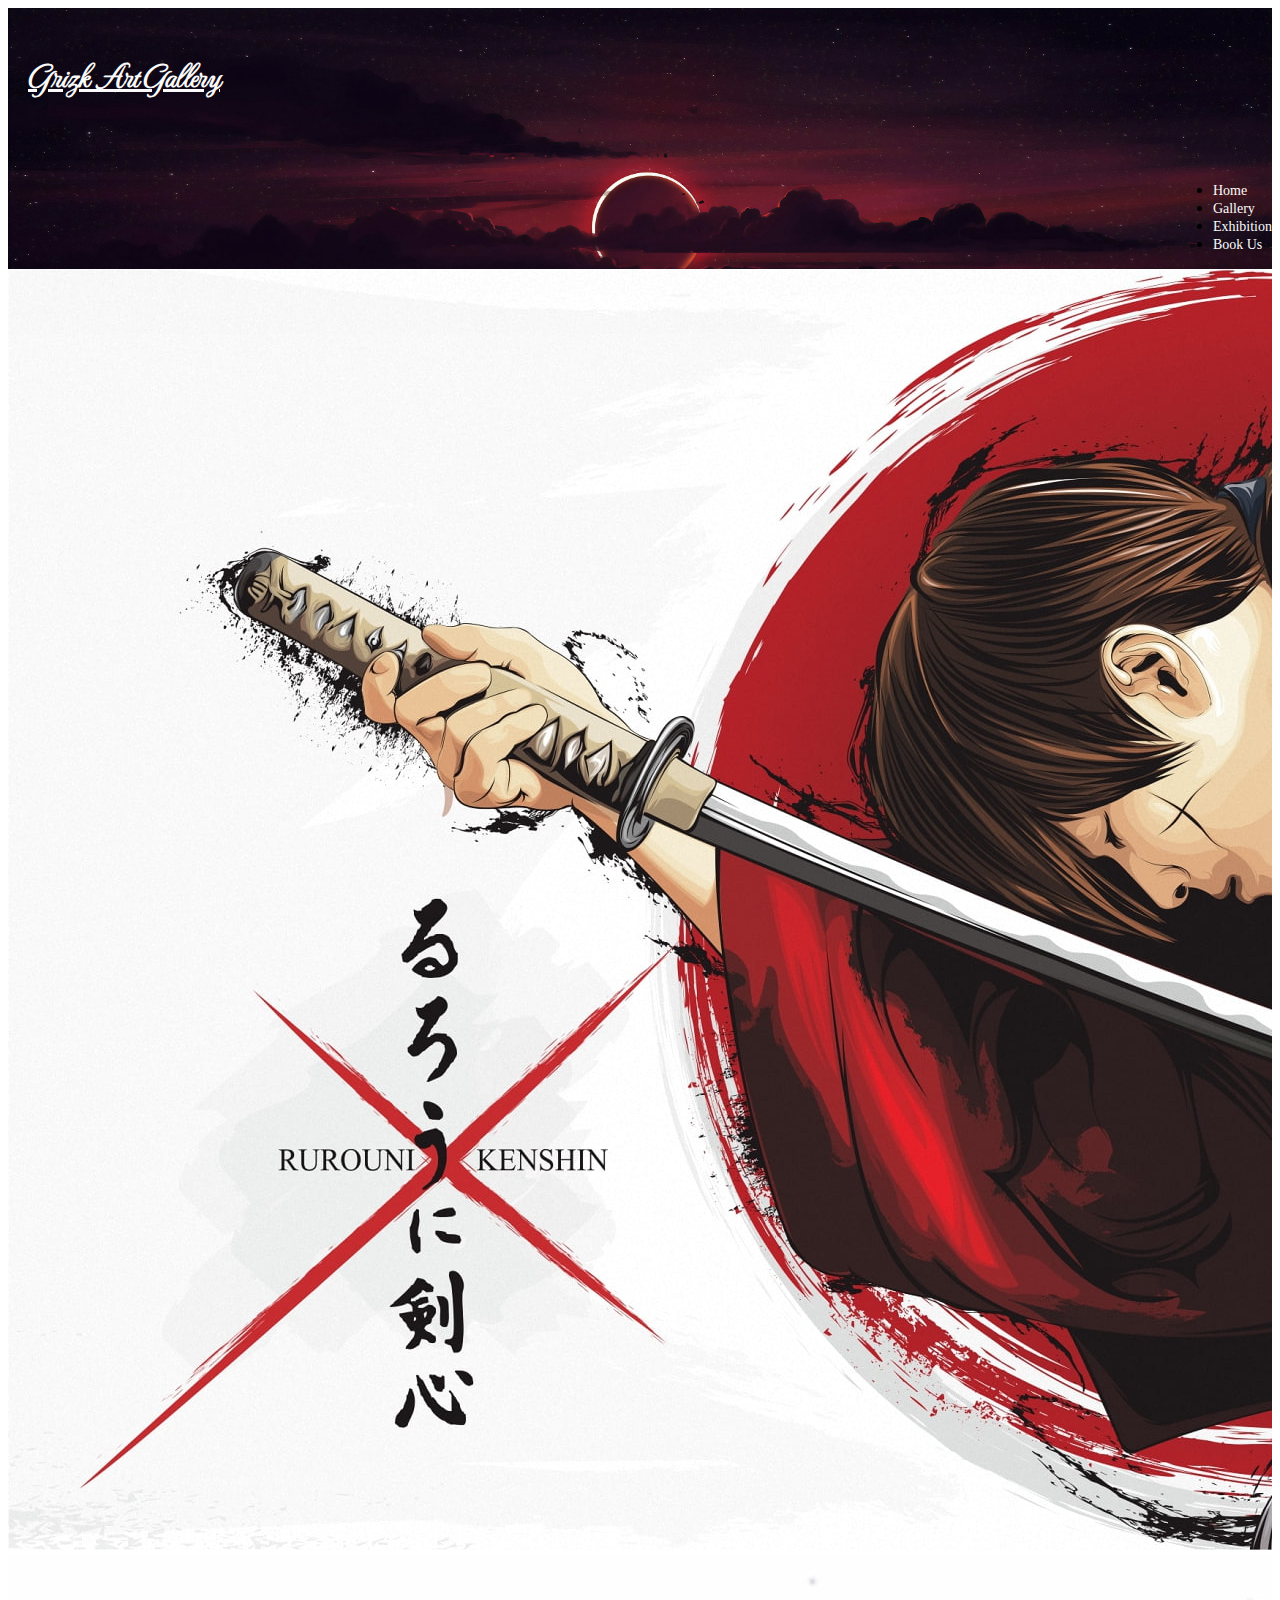
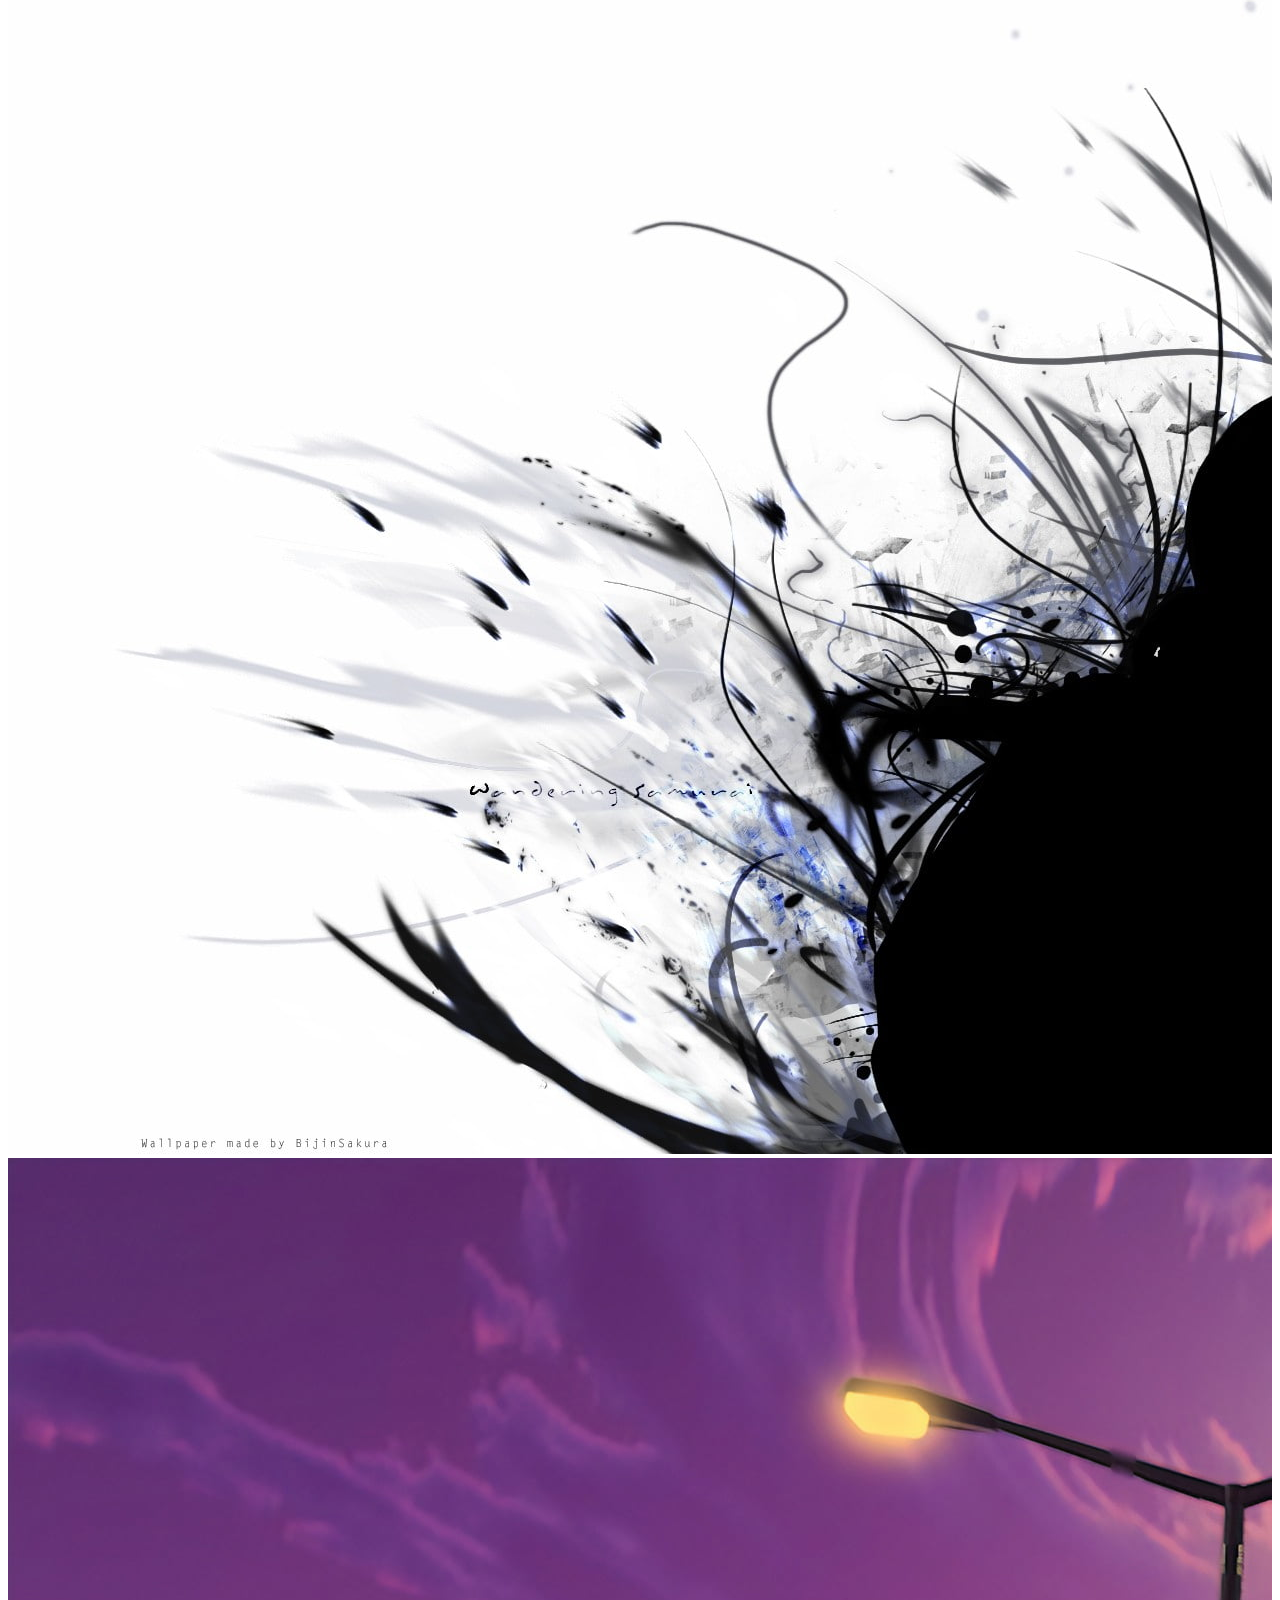
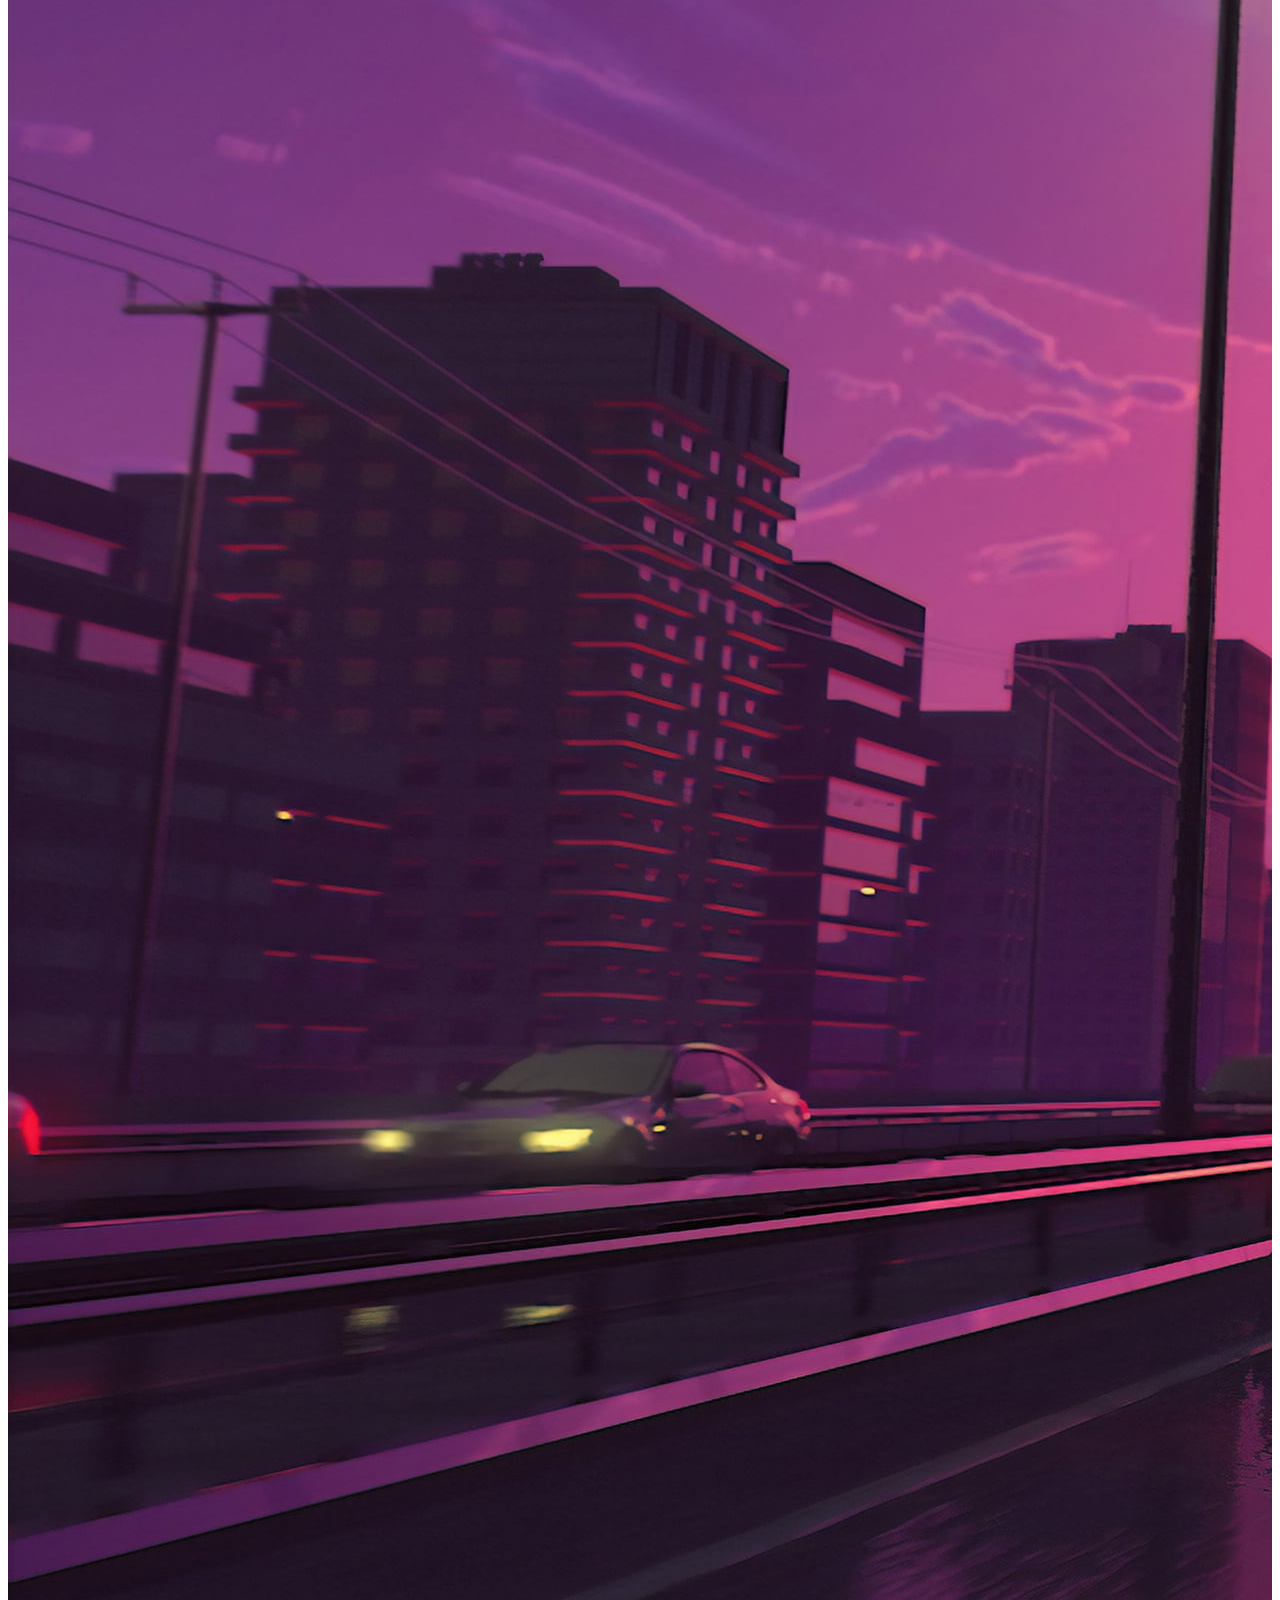
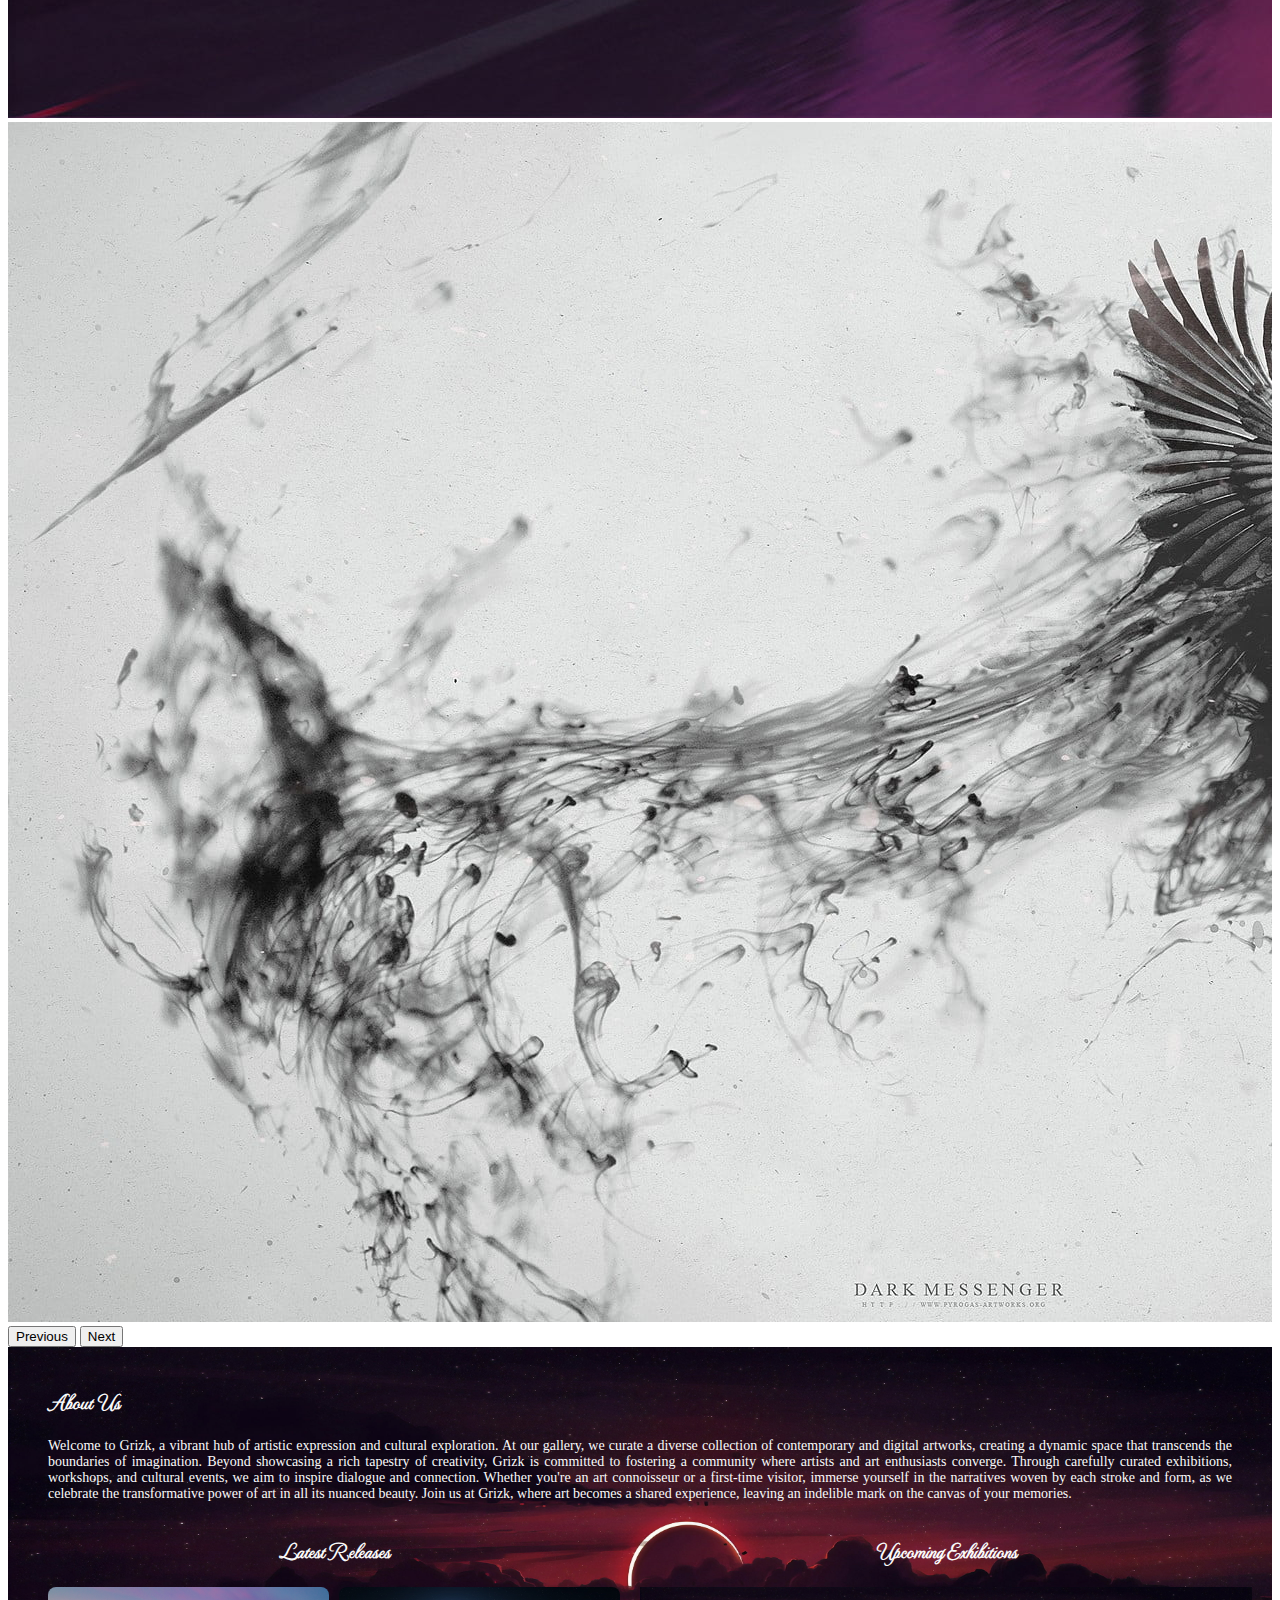
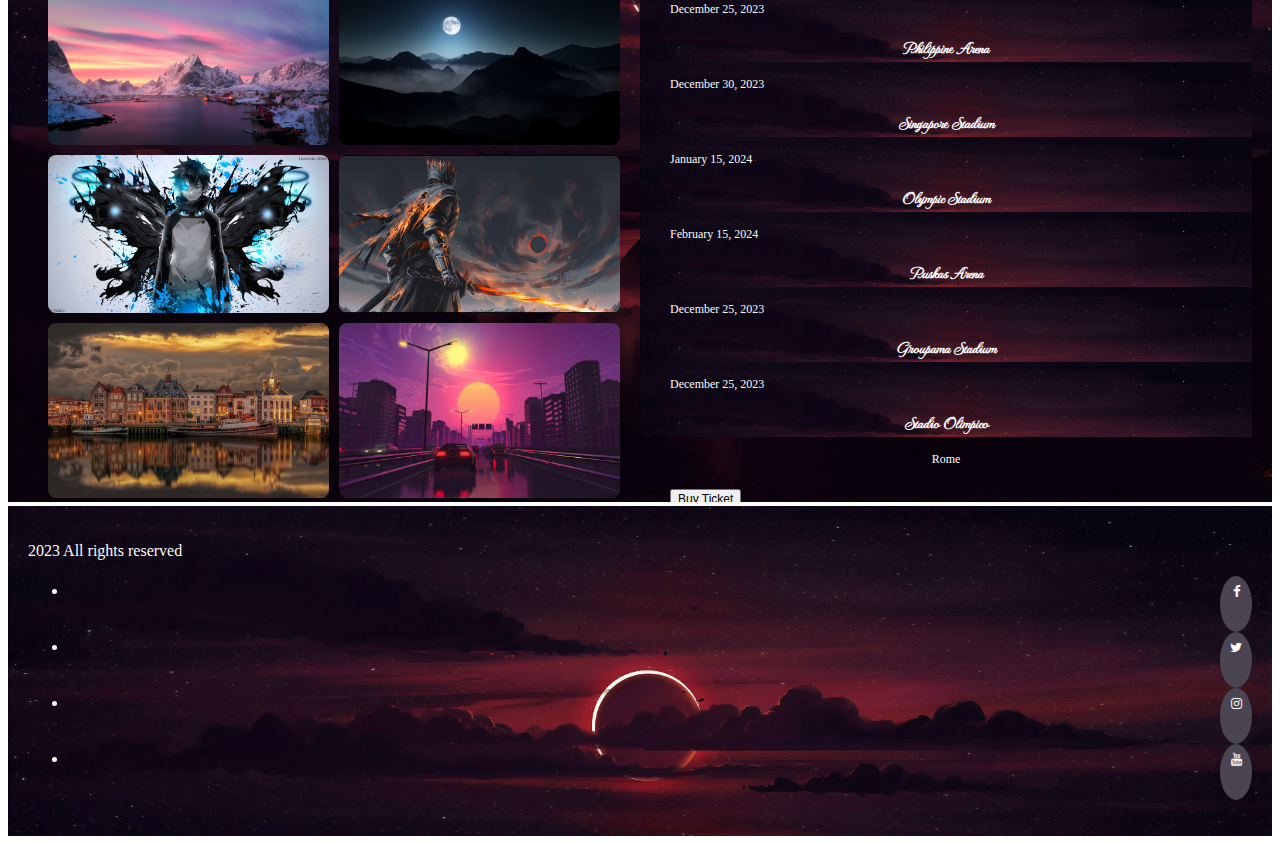
==== index.html @ 02713182 "update" ====
<!DOCTYPE html>
<html lang="en">
  <head>
    <meta charset="UTF-8" />
    <meta http-equiv="X-UA-Compatible" content="IE=edge" />
    <meta name="viewport" content="width=device-width, initial-scale=1.0" />
    <link rel="stylesheet" href="https://cdn.jsdelivr.net/npm/bootstrap@4.6.2/dist/css/bootstrap.min.css" integrity="sha384-xOolHFLEh07PJGoPkLv1IbcEPTNtaed2xpHsD9ESMhqIYd0nLMwNLD69Npy4HI+N" crossorigin="anonymous"/>
    <link rel="stylesheet" href="https://cdnjs.cloudflare.com/ajax/libs/font-awesome/4.7.0/css/font-awesome.css" integrity="sha512-5A8nwdMOWrSz20fDsjczgUidUBR8liPYU+WymTZP1lmY9G6Oc7HlZv156XqnsgNUzTyMefFTcsFH/tnJE/+xBg==" crossorigin="anonymous" referrerpolicy="no-referrer"/>
    <link rel="preconnect" href="https://fonts.googleapis.com" />
    <link rel="preconnect" href="https://fonts.gstatic.com" crossorigin />
    <link href="https://fonts.googleapis.com/css2?family=Ephesis&family=Hedvig+Letters+Serif:opsz@12..24&family=MonteCarlo&family=Smooch&display=swap" rel="stylesheet"/>
    <link rel="stylesheet" href="assets/css/style.css"/>
    <title>Grizk Art Gallery</title>
  </head>
  <body>
    <header>
        <div class="container-fluid">
            <div class="row">
                <div class="col">
                    <a href="index.html">
                        <h1>Grizk Art Gallery</h1>
                    </a>
                </div>
                <div class="col-6"></div>
                <div class="col-3">
                    <nav class="navbar navbar-expand-lg bg-body-tertiary">
                        <div class="container-fluid">
                            <ul class="navbar-nav nav-tabs">
                                <li class="nav-item">
                                    <a class="nav-link active" aria-current="page" href="index.html">Home</a>
                                </li>
                                <li class="nav-item">
                                    <a class="nav-link" href="gallery.html">Gallery</a>
                                </li>
                                <li class="nav-item">
                                    <a class="nav-link" href="exhibition.html">Exhibition</a>
                                </li>
                                <li class="nav-item">
                                    <a class="nav-link" href="booking.html">Book Us</a>
                                </li>
                            </ul>
                        </div>
                    </nav>
                </div>
            </div>
      </div>
    </header>
    <section id="hero-outer">
        <div id="carouselExampleRide" class="carousel slide" data-bs-ride="true">
            <div class="carousel-inner">
                <div class="carousel-item active">
                    <img src="assets/images/anime/wallpaperflare.com858.jpg" class="d-block w-100 img-fluid" alt="..."/>
                </div>
                <div class="carousel-item">
                    <img src="assets/images/anime/wallpaperflare.com_wallpaper139.jpg" class="d-block w-100 img-fluid" alt="..."/>
                </div>
                <div class="carousel-item">
                    <img src="assets/images/buildings/wallpaperflare.com_wallpaper56.jpg" class="d-block w-100 img-fluid" alt="..."/>
                </div>
                <div class="carousel-item">
                    <img src="assets/images/digital/wallpaperflare.com_wallpaper984.jpg" class="d-block w-100 img-fluid" alt="..." />
                </div>
            </div>
            <button class="carousel-control-prev" type="button" data-bs-target="#carouselExampleRide" data-bs-slide="prev">
            <span class="carousel-control-prev-icon" aria-hidden="true"></span>
            <span class="visually-hidden">Previous</span>
            </button>
            <button class="carousel-control-next" type="button" data-bs-target="#carouselExampleRide" data-bs-slide="next">
            <span class="carousel-control-next-icon" aria-hidden="true"></span>
            <span class="visually-hidden">Next</span>
            </button>
        </div>
    </section>
    <section id="second-section">
        <div class="about-us">
            <h2>About Us</h2>
            <p>
                Welcome to Grizk, a vibrant hub of artistic expression and cultural exploration. At our gallery, we curate a diverse collection of contemporary and digital artworks, 
                creating a dynamic space that transcends the boundaries of imagination. Beyond showcasing a rich tapestry of creativity, Grizk is committed to fostering a community 
                where artists and art enthusiasts converge. Through carefully curated exhibitions, workshops, and cultural events, we aim to inspire dialogue and connection. Whether 
                you're an art connoisseur or a first-time visitor, immerse yourself in the narratives woven by each stroke and form, as we celebrate the transformative power of art 
                in all its nuanced beauty. Join us at Grizk, where art becomes a shared experience, leaving an indelible mark on the canvas of your memories.
            </p>
        </div>
        <div id="inner-section">
                <div id="latest-release">
                    <h2>Latest Releases</h2>
                    <div class="image-grid">
                        <img src="assets/images/abstract/wallpaperflare.com_wallpaper2023-12-01T224659.562.jpg" class="img-thumbnail" alt="Artwork of a Mountain Landscape">
                        <img src="assets/images/abstract/wallpaperflare.com_wallpaper100.jpg" class="img-thumbnail" alt="Artwork of a Night view">
                        <img src="assets/images/anime/wallpaperflare.com_wallpaper-2023-12-03T193437.136.jpg" class="img-thumbnail" alt="Painting of an anime">
                        <img src="assets/images/anime/wallpaperflare.com_wallpaper31.jpg" class="img-thumbnail" alt="Painting of the last samurai">
                        <img src="assets/images/buildings/wallpaperflare.com_wallpaper28.jpg" class="img-thumbnail" alt="Painting of a cityview">
                        <img src="assets/images/buildings/wallpaperflare.com_wallpaper56.jpg" class="img-thumbnail" alt="Painting of a Night drive">
                    </div>
                </div>
                <div id="exhibition-list">
                    <h2>Upcoming Exhibitions</h2>
                    <div id="upcoming-exhibitions">
                        <div class="exhibition-list-item border rounded row g-3">
                            <div class="col" id="exhibition-date">December 25, 2023</div>
                            <div class="col-6">
                                <h3>Philippine Arena</h3>
                                <p>Manila</p>
                            </div>
                            <div class="col button">
                                <a href="#" _target="blank">
                                    <button type="button" class="btn btn-outline-light">Buy Ticket</button>
                                </a>
                            </div>
                        </div>
                    </div>
                    <div id="upcoming-exhibitions">
                        <div class="exhibition-list-item border rounded row g-3">
                            <div class="col" id="exhibition-date">December 30, 2023</div>
                            <div class="col-6">
                                <h3>Singapore Stadium</h3>
                                <p>Singapore</p>
                            </div>
                            <div class="col button">
                                <a href="#" _target="blank">
                                    <button type="button" class="btn btn-outline-light">Buy Ticket</button>
                                </a>
                            </div>
                        </div>
                    </div>
                    <div id="upcoming-exhibitions">
                        <div class="exhibition-list-item border rounded row g-3">
                            <div class="col" id="exhibition-date">January 15, 2024</div>
                            <div class="col-6">
                                <h3>Olympic Stadium</h3>
                                <p>Athens</p>
                            </div>
                            <div class="col button">
                                <a href="#" _target="blank">
                                    <button type="button" class="btn btn-outline-light">Buy Ticket</button>
                                </a>
                            </div>
                        </div>
                    </div><div id="upcoming-exhibitions">
                        <div class="exhibition-list-item border rounded row g-3">
                            <div class="col" id="exhibition-date">February 15, 2024</div>
                            <div class="col-6">
                                <h3>Puskas Arena</h3>
                                <p>Budapest</p>
                            </div>
                            <div class="col button">
                                <a href="#" _target="blank">
                                    <button type="button" class="btn btn-outline-light">Buy Ticket</button>
                                </a>
                            </div>
                        </div>
                    </div>
                    <div id="upcoming-exhibitions">
                        <div class="exhibition-list-item border rounded row g-3">
                            <div class="col" id="exhibition-date">December 25, 2023</div>
                            <div class="col-6">
                                <h3>Groupama Stadium</h3>
                                <p>Lyon</p>
                            </div>
                            <div class="col button">
                                <a href="#" _target="blank">
                                    <button type="button" class="btn btn-outline-light">Buy Ticket</button>
                                </a>
                            </div>
                        </div>
                    </div>
                     <div id="upcoming-exhibitions">
                        <div class="exhibition-list-item border rounded row g-3">
                            <div class="col" id="exhibition-date">December 25, 2023</div>
                            <div class="col-6">
                                <h3>Stadio Olimpico</h3>
                                <p>Rome</p>
                            </div>
                            <div class="col button">
                                <a href="#" _target="blank">
                                    <button type="button" class="btn btn-outline-light">Buy Ticket</button>
                                </a>
                            </div>
                        </div>
                    </div>
                </div> 
            </span>
        </div>
    </section>
    <footer class="container-fluid">
        <div id="footer-details" class="row">
            <div class="col-sm-4">
                <p class="inline-block">2023 All rights reserved</p>
            </div>
            <div class="col-sm-4"></div>
            <div class="col-sm-4">
                <ul class="list-inline social-links">
                    <li class="list-inline-item">
                        <a target="_blank" href="https://www.facebook.com/">
                            <i class="fa fa-facebook" aria-hidden="true"></i>
                            <span class="sr-only">Facebook</span>
                        </a>
                    </li>
                    <li class="list-inline-item">
                        <a target="_blank" href="https://www.twitter.com/">
                            <i class="fa fa-twitter" aria-hidden="true"></i>
                            <span class="sr-only">Twitter</span>
                        </a>
                    </li>
                    <li class="list-inline-item">
                        <a target="_blank" href="https://www.instagram.com/">
                            <i class="fa fa-instagram" aria-hidden="true"></i>
                            <span class="sr-only">Instagram</span>
                        </a>
                    </li>
                    <li class="list-inline-item">
                        <a target="_blank" href="https://www.youtube.com/">
                            <i class="fa fa-youtube" aria-hidden="true"></i>
                            <span class="sr-only">YouTube</span>
                        </a>
                    </li>
                </ul>
            </div>
        </div>
    </footer>
  </body>
</html>
---- assets/css/style.css ----
/*---------------------------Colours------------------------*/

header {
    background-color: #4B4453;
    height: 100%;
}

.col-6 {
    color: white;
}

a {
    color: #fafafa;
}

.col a:hover {
    text-decoration: none;
    color: #fafafa;
}

.navbar-nav .nav-item a {
    color: #fafafa;
    text-decoration: none;
    transition: color 0.3s;
}

.navbar-nav .nav-item a:hover {
    text-decoration: none;
}

.about-us {
    color: #fafafa;
}

#second-section {
    color: #fafafa
}


#inner-section h2 {
   color: #fafafa;
}

#upcoming-exhibitions {
    background-color: #fafafa;
}

.exhibition-list-item {
    color: #fafafa;   
}

.exhibition-list-item {
    background-color: #49032B;
}

footer {
    background-color: #4B4453;
    color: #fafafa;
}

.social-links li a i {
    color: #fafafa;
    background: #4B4453;
}

.social-links li a i:hover {
    background: #D5CABD;
}




/*-----------------------Headings-----------------------*/

header {
    margin: 0;
    padding-top: 10px;
    padding-left: 10px;
    padding-right: 0;
    background-image: url(../images/abstract/wallpaperflare.com_wallpaper\ \(9\).jpg);
    background-repeat: no-repeat;
    background-size: cover;
}

.row {
    padding: 0px;
}

.container-fluid {
    margin: 0;
    padding: 0px;
}

.col {
    flex-basis: 0;
    max-width: 100%;
    padding-left: 10px;
    padding-top: 10px;
    text-align: left;
}

.col-6 {
    font-weight: 500;
}

h1 {
    font-family: "MonteCarlo", cursive;
}


.col-3 {
    padding-top: 40px;
    padding-bottom: 0px;
    padding-left: 40px;
    display: flex;
    justify-content: flex-end;
}

.nav-bar {
    padding-bottom: 0px;
}

.navbar-nav li a {
    font-size: 14px;
    line-height: 7px;
    text-align: end;
}

/*-----------------------Section-----------------------*/

#hero-outer {
    height: 100%;
    width: 100%;
    overflow: hidden;
    position: relative;
}

.hero-image {
    height: 100%;
    width: 100%;
    background-repeat: no-repeat;
    background-size: cover;
    overflow: hidden;
    opacity: 0;
}

@keyframes fadeIn {
    from {
        opacity: 0;
    }

    to {
        opacity: 1;
    }
}

.animate-fade-in {
    animation: fadeIn 1.5s ease-in-out forwards;
}

#second-section {
    background-image: url(../images/abstract/wallpaperflare.com_wallpaper\ \(9\).jpg);
    background-size: cover;
    overflow: hidden;
    position: relative;
    padding-top: 20px;
    padding-left: 20px;
    padding-right: 20px;
    text-align: justify;
    font-size: 14px;
    display: inline-block;
}

#second-section h2 {
    font-family: "MonteCarlo", cursive;
}

.about-us {
    text-align: justify;
    font-size: 14px;
    padding: 0 20px; 
}

.about-us h2 {
    font-family: "MonteCarlo", cursive;
}

.about-us h2 p {
    font-family: "MonteCarlo", cursive;
}

#inner-section {
    height: 100%;
    width: auto;
    display: inline-block;
}

#inner-section h2 {
   text-align: center;
}

#latest-release {
    float: left;
    width: 50%;
}

#exhibition-list {
    float: right;
    width: 50%;
}

.image-grid {
    display: grid;
    grid-template-columns: repeat(auto-fill, minmax(200px, 1fr));
    gap: 10px;
    padding: 0 20px; 
}

.image-grid img {
    width: 100%;
    height: 100%;
    border-radius: 8px;
}

#upcoming-exhibitions {
    width:100%;
    display: flex;
    justify-content: center;
}

.exhibition-list-item {
    padding: 0 20px; 
    background-image: url(../images/abstract/wallpaperflare.com_wallpaper\ \(9\).jpg);
    background-repeat: no-repeat;
    background-size: 100%;
    height: 70px;
    width: 100%;
    padding-top: 5px;
    padding-bottom: 0px;
}

#exhibition-date {
    width:auto;
    font-size: 12px;
}

.exhibition-list-item h3 {
    font-family: "MonteCarlo", cursive;
    text-align: center;
}

.exhibition-list-item p {
    text-align: center;
    width: auto;
    font-size: 12px;
}

.exhibition-list-item button {
    font-size: 12px;
}
/*---------Footer----------*/

footer {
    background-image: url(../images/abstract/wallpaperflare.com_wallpaper\ \(9\).jpg);
    background-repeat: no-repeat;
    background-size: 100%;
    min-height: 50px;
    margin: 0;
    padding-top: 20px;
}

.social-links {
    padding-bottom: 0;
}

.social-links li a i {
    width: 32px;
    height: 32px;
    padding: 12px 0;
    border-radius: 50%;
    font-size: 13px;
    line-height: 7px;
    text-align: center;
    transition: all 0.35s ease-in-out;
}

#footer-details {
    padding: 20px;
    text-align: end;
}

.col-sm-4 p {
    text-align: left;
}
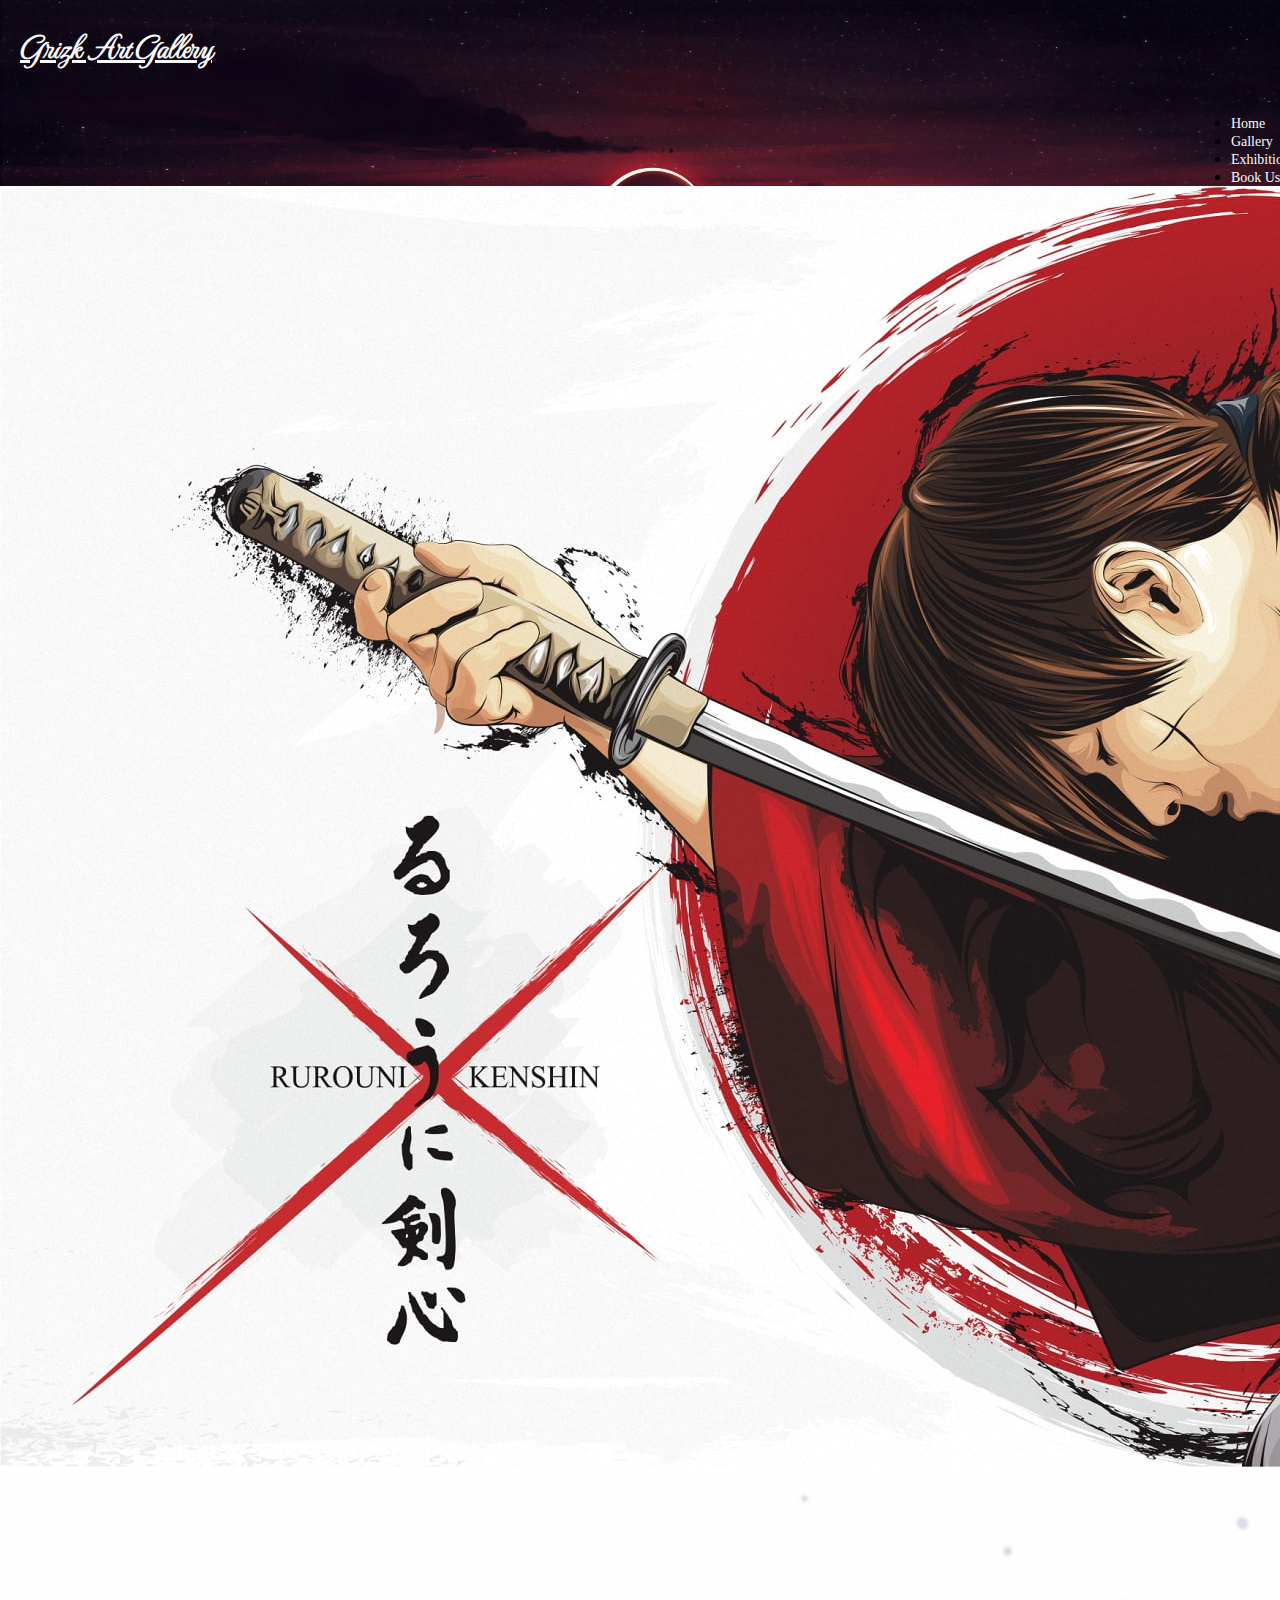
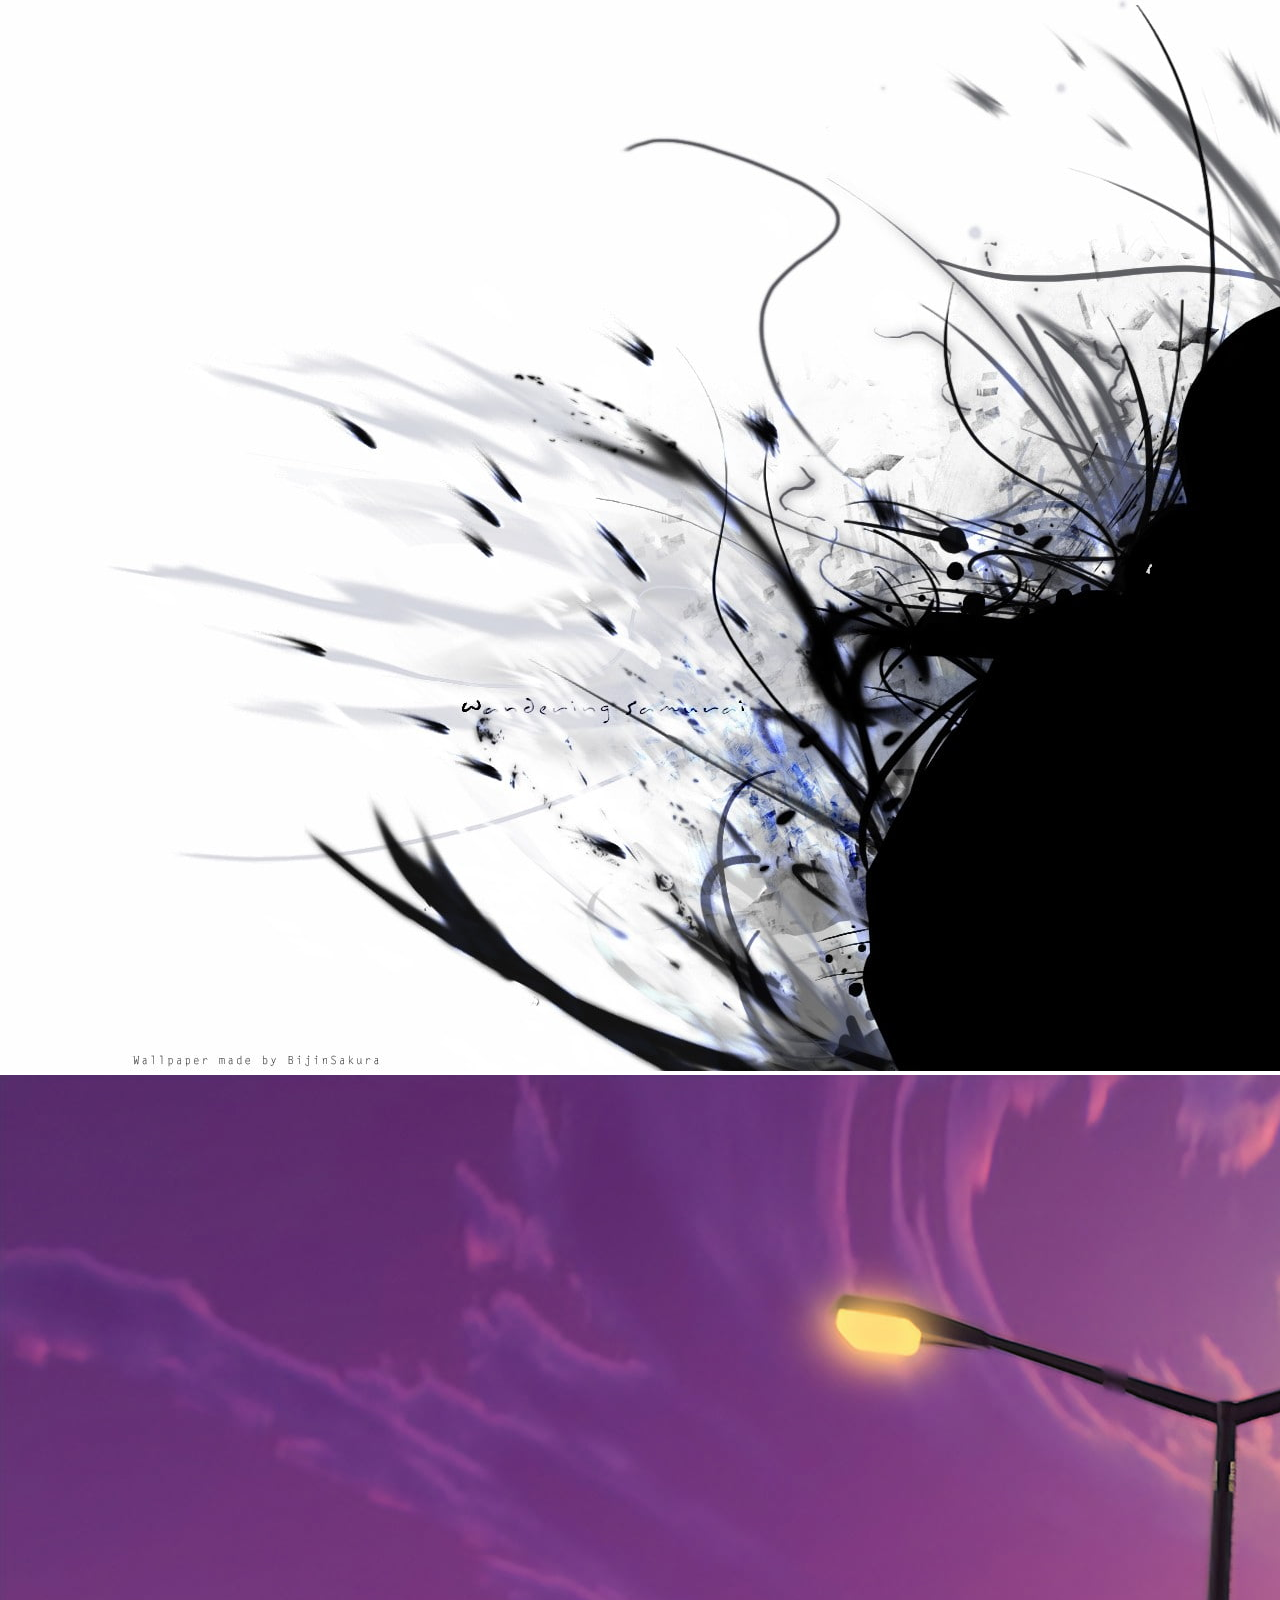
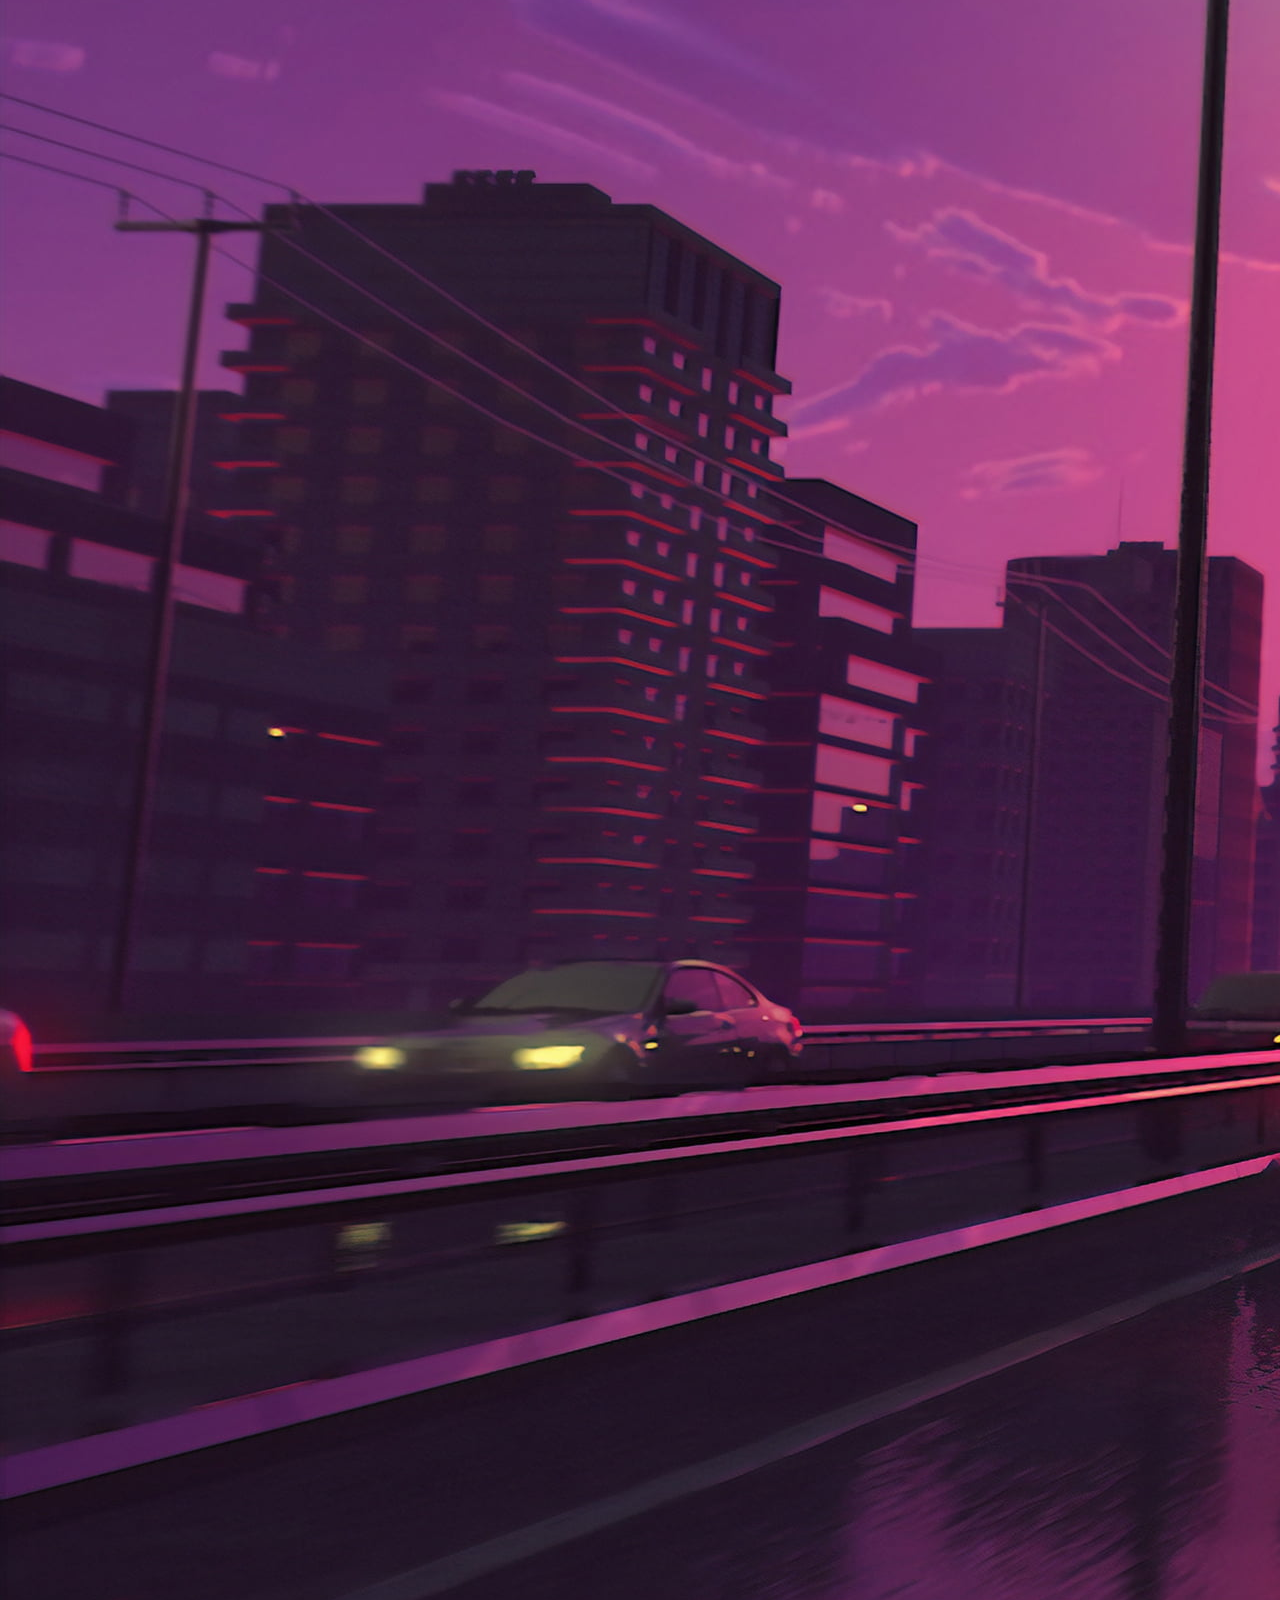
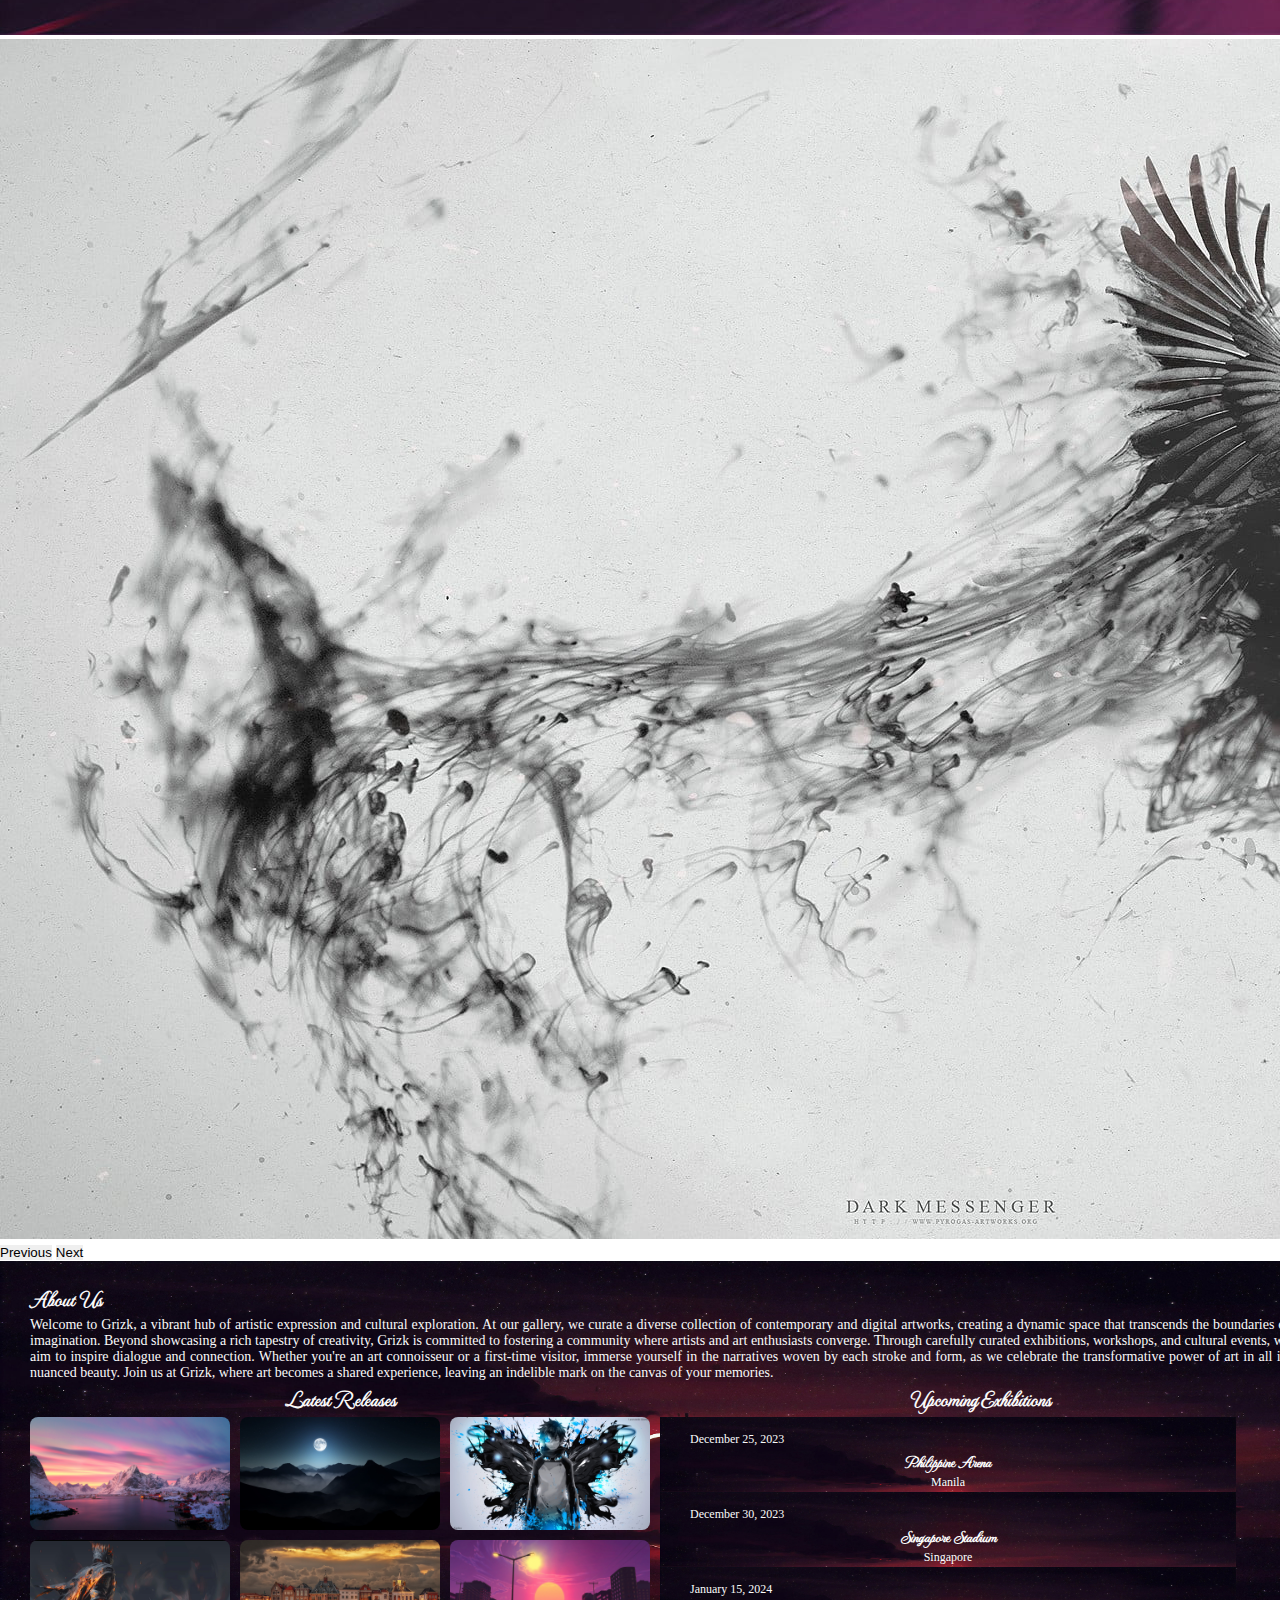
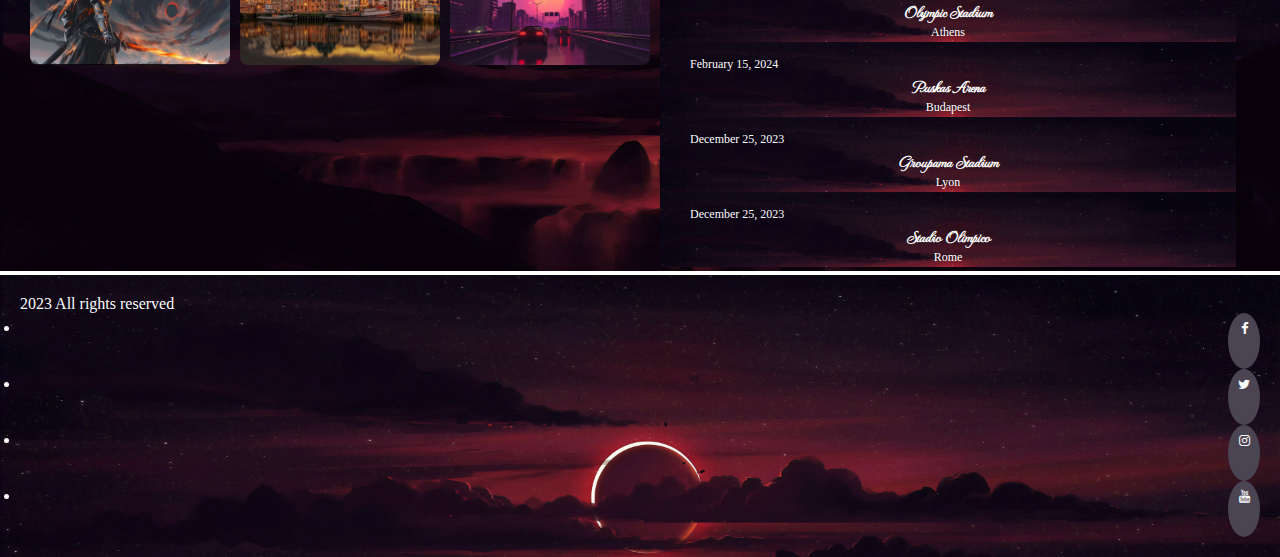
==== commit 544745b1: "Update" ====
--- a/index.html
+++ b/index.html
@@ -4,220 +4,320 @@
     <meta charset="UTF-8" />
     <meta http-equiv="X-UA-Compatible" content="IE=edge" />
     <meta name="viewport" content="width=device-width, initial-scale=1.0" />
-    <link rel="stylesheet" href="https://cdn.jsdelivr.net/npm/bootstrap@4.6.2/dist/css/bootstrap.min.css" integrity="sha384-xOolHFLEh07PJGoPkLv1IbcEPTNtaed2xpHsD9ESMhqIYd0nLMwNLD69Npy4HI+N" crossorigin="anonymous"/>
-    <link rel="stylesheet" href="https://cdnjs.cloudflare.com/ajax/libs/font-awesome/4.7.0/css/font-awesome.css" integrity="sha512-5A8nwdMOWrSz20fDsjczgUidUBR8liPYU+WymTZP1lmY9G6Oc7HlZv156XqnsgNUzTyMefFTcsFH/tnJE/+xBg==" crossorigin="anonymous" referrerpolicy="no-referrer"/>
+    <link
+      rel="stylesheet"
+      href="https://cdn.jsdelivr.net/npm/bootstrap@4.6.2/dist/css/bootstrap.min.css"
+      integrity="sha384-xOolHFLEh07PJGoPkLv1IbcEPTNtaed2xpHsD9ESMhqIYd0nLMwNLD69Npy4HI+N"
+      crossorigin="anonymous"
+    />
+    <link
+      rel="stylesheet"
+      href="https://cdnjs.cloudflare.com/ajax/libs/font-awesome/4.7.0/css/font-awesome.css"
+      integrity="sha512-5A8nwdMOWrSz20fDsjczgUidUBR8liPYU+WymTZP1lmY9G6Oc7HlZv156XqnsgNUzTyMefFTcsFH/tnJE/+xBg=="
+      crossorigin="anonymous"
+      referrerpolicy="no-referrer"
+    />
     <link rel="preconnect" href="https://fonts.googleapis.com" />
     <link rel="preconnect" href="https://fonts.gstatic.com" crossorigin />
-    <link href="https://fonts.googleapis.com/css2?family=Ephesis&family=Hedvig+Letters+Serif:opsz@12..24&family=MonteCarlo&family=Smooch&display=swap" rel="stylesheet"/>
-    <link rel="stylesheet" href="assets/css/style.css"/>
+    <link
+      href="https://fonts.googleapis.com/css2?family=Ephesis&family=Hedvig+Letters+Serif:opsz@12..24&family=MonteCarlo&family=Smooch&display=swap"
+      rel="stylesheet"
+    />
+    <link rel="stylesheet" href="assets/css/style.css" />
     <title>Grizk Art Gallery</title>
   </head>
   <body>
     <header>
-        <div class="container-fluid">
-            <div class="row">
-                <div class="col">
-                    <a href="index.html">
-                        <h1>Grizk Art Gallery</h1>
-                    </a>
-                </div>
-                <div class="col-6"></div>
-                <div class="col-3">
-                    <nav class="navbar navbar-expand-lg bg-body-tertiary">
-                        <div class="container-fluid">
-                            <ul class="navbar-nav nav-tabs">
-                                <li class="nav-item">
-                                    <a class="nav-link active" aria-current="page" href="index.html">Home</a>
-                                </li>
-                                <li class="nav-item">
-                                    <a class="nav-link" href="gallery.html">Gallery</a>
-                                </li>
-                                <li class="nav-item">
-                                    <a class="nav-link" href="exhibition.html">Exhibition</a>
-                                </li>
-                                <li class="nav-item">
-                                    <a class="nav-link" href="booking.html">Book Us</a>
-                                </li>
-                            </ul>
-                        </div>
-                    </nav>
-                </div>
-            </div>
+      <div class="container-fluid">
+        <div class="row">
+          <div class="col">
+            <a href="index.html">
+              <h1>Grizk Art Gallery</h1>
+            </a>
+          </div>
+          <div class="col-6"></div>
+          <div class="col-3">
+            <nav class="navbar navbar-expand-lg bg-body-tertiary">
+              <div class="container-fluid">
+                <ul class="navbar-nav nav-tabs">
+                  <li class="nav-item">
+                    <a
+                      class="nav-link active"
+                      aria-current="page"
+                      href="index.html"
+                      >Home</a
+                    >
+                  </li>
+                  <li class="nav-item">
+                    <a class="nav-link" href="gallery.html">Gallery</a>
+                  </li>
+                  <li class="nav-item">
+                    <a class="nav-link" href="exhibition.html">Exhibition</a>
+                  </li>
+                  <li class="nav-item">
+                    <a class="nav-link" href="booking.html">Book Us</a>
+                  </li>
+                </ul>
+              </div>
+            </nav>
+          </div>
+        </div>
       </div>
     </header>
-    <section id="hero-outer">
-        <div id="carouselExampleRide" class="carousel slide" data-bs-ride="true">
-            <div class="carousel-inner">
-                <div class="carousel-item active">
-                    <img src="assets/images/anime/wallpaperflare.com858.jpg" class="d-block w-100 img-fluid" alt="..."/>
-                </div>
-                <div class="carousel-item">
-                    <img src="assets/images/anime/wallpaperflare.com_wallpaper139.jpg" class="d-block w-100 img-fluid" alt="..."/>
-                </div>
-                <div class="carousel-item">
-                    <img src="assets/images/buildings/wallpaperflare.com_wallpaper56.jpg" class="d-block w-100 img-fluid" alt="..."/>
-                </div>
-                <div class="carousel-item">
-                    <img src="assets/images/digital/wallpaperflare.com_wallpaper984.jpg" class="d-block w-100 img-fluid" alt="..." />
-                </div>
-            </div>
-            <button class="carousel-control-prev" type="button" data-bs-target="#carouselExampleRide" data-bs-slide="prev">
-            <span class="carousel-control-prev-icon" aria-hidden="true"></span>
-            <span class="visually-hidden">Previous</span>
-            </button>
-            <button class="carousel-control-next" type="button" data-bs-target="#carouselExampleRide" data-bs-slide="next">
-            <span class="carousel-control-next-icon" aria-hidden="true"></span>
-            <span class="visually-hidden">Next</span>
-            </button>
-        </div>
-    </section>
-    <section id="second-section">
-        <div class="about-us">
-            <h2>About Us</h2>
-            <p>
-                Welcome to Grizk, a vibrant hub of artistic expression and cultural exploration. At our gallery, we curate a diverse collection of contemporary and digital artworks, 
-                creating a dynamic space that transcends the boundaries of imagination. Beyond showcasing a rich tapestry of creativity, Grizk is committed to fostering a community 
-                where artists and art enthusiasts converge. Through carefully curated exhibitions, workshops, and cultural events, we aim to inspire dialogue and connection. Whether 
-                you're an art connoisseur or a first-time visitor, immerse yourself in the narratives woven by each stroke and form, as we celebrate the transformative power of art 
-                in all its nuanced beauty. Join us at Grizk, where art becomes a shared experience, leaving an indelible mark on the canvas of your memories.
-            </p>
-        </div>
-        <div id="inner-section">
-                <div id="latest-release">
-                    <h2>Latest Releases</h2>
-                    <div class="image-grid">
-                        <img src="assets/images/abstract/wallpaperflare.com_wallpaper2023-12-01T224659.562.jpg" class="img-thumbnail" alt="Artwork of a Mountain Landscape">
-                        <img src="assets/images/abstract/wallpaperflare.com_wallpaper100.jpg" class="img-thumbnail" alt="Artwork of a Night view">
-                        <img src="assets/images/anime/wallpaperflare.com_wallpaper-2023-12-03T193437.136.jpg" class="img-thumbnail" alt="Painting of an anime">
-                        <img src="assets/images/anime/wallpaperflare.com_wallpaper31.jpg" class="img-thumbnail" alt="Painting of the last samurai">
-                        <img src="assets/images/buildings/wallpaperflare.com_wallpaper28.jpg" class="img-thumbnail" alt="Painting of a cityview">
-                        <img src="assets/images/buildings/wallpaperflare.com_wallpaper56.jpg" class="img-thumbnail" alt="Painting of a Night drive">
-                    </div>
-                </div>
-                <div id="exhibition-list">
-                    <h2>Upcoming Exhibitions</h2>
-                    <div id="upcoming-exhibitions">
-                        <div class="exhibition-list-item border rounded row g-3">
-                            <div class="col" id="exhibition-date">December 25, 2023</div>
-                            <div class="col-6">
-                                <h3>Philippine Arena</h3>
-                                <p>Manila</p>
-                            </div>
-                            <div class="col button">
-                                <a href="#" _target="blank">
-                                    <button type="button" class="btn btn-outline-light">Buy Ticket</button>
-                                </a>
-                            </div>
-                        </div>
-                    </div>
-                    <div id="upcoming-exhibitions">
-                        <div class="exhibition-list-item border rounded row g-3">
-                            <div class="col" id="exhibition-date">December 30, 2023</div>
-                            <div class="col-6">
-                                <h3>Singapore Stadium</h3>
-                                <p>Singapore</p>
-                            </div>
-                            <div class="col button">
-                                <a href="#" _target="blank">
-                                    <button type="button" class="btn btn-outline-light">Buy Ticket</button>
-                                </a>
-                            </div>
-                        </div>
-                    </div>
-                    <div id="upcoming-exhibitions">
-                        <div class="exhibition-list-item border rounded row g-3">
-                            <div class="col" id="exhibition-date">January 15, 2024</div>
-                            <div class="col-6">
-                                <h3>Olympic Stadium</h3>
-                                <p>Athens</p>
-                            </div>
-                            <div class="col button">
-                                <a href="#" _target="blank">
-                                    <button type="button" class="btn btn-outline-light">Buy Ticket</button>
-                                </a>
-                            </div>
-                        </div>
-                    </div><div id="upcoming-exhibitions">
-                        <div class="exhibition-list-item border rounded row g-3">
-                            <div class="col" id="exhibition-date">February 15, 2024</div>
-                            <div class="col-6">
-                                <h3>Puskas Arena</h3>
-                                <p>Budapest</p>
-                            </div>
-                            <div class="col button">
-                                <a href="#" _target="blank">
-                                    <button type="button" class="btn btn-outline-light">Buy Ticket</button>
-                                </a>
-                            </div>
-                        </div>
-                    </div>
-                    <div id="upcoming-exhibitions">
-                        <div class="exhibition-list-item border rounded row g-3">
-                            <div class="col" id="exhibition-date">December 25, 2023</div>
-                            <div class="col-6">
-                                <h3>Groupama Stadium</h3>
-                                <p>Lyon</p>
-                            </div>
-                            <div class="col button">
-                                <a href="#" _target="blank">
-                                    <button type="button" class="btn btn-outline-light">Buy Ticket</button>
-                                </a>
-                            </div>
-                        </div>
-                    </div>
-                     <div id="upcoming-exhibitions">
-                        <div class="exhibition-list-item border rounded row g-3">
-                            <div class="col" id="exhibition-date">December 25, 2023</div>
-                            <div class="col-6">
-                                <h3>Stadio Olimpico</h3>
-                                <p>Rome</p>
-                            </div>
-                            <div class="col button">
-                                <a href="#" _target="blank">
-                                    <button type="button" class="btn btn-outline-light">Buy Ticket</button>
-                                </a>
-                            </div>
-                        </div>
-                    </div>
-                </div> 
-            </span>
-        </div>
+    <div id="hero-outer">
+      <div id="carouselExampleRide" class="carousel slide" data-bs-ride="true">
+        <div class="carousel-inner">
+          <div class="carousel-item active">
+            <img
+              src="assets/images/anime/wallpaperflare.com858.jpg"
+              class="d-block w-100 img-fluid"
+              alt="..."
+            />
+          </div>
+          <div class="carousel-item">
+            <img
+              src="assets/images/anime/wallpaperflare.com_wallpaper139.jpg"
+              class="d-block w-100 img-fluid"
+              alt="..."
+            />
+          </div>
+          <div class="carousel-item">
+            <img
+              src="assets/images/buildings/wallpaperflare.com_wallpaper56.jpg"
+              class="d-block w-100 img-fluid"
+              alt="..."
+            />
+          </div>
+          <div class="carousel-item">
+            <img
+              src="assets/images/digital/wallpaperflare.com_wallpaper984.jpg"
+              class="d-block w-100 img-fluid"
+              alt="..."
+            />
+          </div>
+        </div>
+        <button
+          class="carousel-control-prev"
+          type="button"
+          data-bs-target="#carouselExampleRide"
+          data-bs-slide="prev"
+        >
+          <span class="carousel-control-prev-icon" aria-hidden="true"></span>
+          <span class="visually-hidden">Previous</span>
+        </button>
+        <button
+          class="carousel-control-next"
+          type="button"
+          data-bs-target="#carouselExampleRide"
+          data-bs-slide="next"
+        >
+          <span class="carousel-control-next-icon" aria-hidden="true"></span>
+          <span class="visually-hidden">Next</span>
+        </button>
+      </div>
+    </div>
+    <section id="first-section">
+      <div class="about-us">
+        <h2>About Us</h2>
+        <p>
+          Welcome to Grizk, a vibrant hub of artistic expression and cultural
+          exploration. At our gallery, we curate a diverse collection of
+          contemporary and digital artworks, creating a dynamic space that
+          transcends the boundaries of imagination. Beyond showcasing a rich
+          tapestry of creativity, Grizk is committed to fostering a community
+          where artists and art enthusiasts converge. Through carefully curated
+          exhibitions, workshops, and cultural events, we aim to inspire
+          dialogue and connection. Whether you're an art connoisseur or a
+          first-time visitor, immerse yourself in the narratives woven by each
+          stroke and form, as we celebrate the transformative power of art in
+          all its nuanced beauty. Join us at Grizk, where art becomes a shared
+          experience, leaving an indelible mark on the canvas of your memories.
+        </p>
+      </div>
+      <div id="inner-section">
+        <div id="latest-release">
+          <h2>Latest Releases</h2>
+          <div class="image-grid">
+            <img
+              src="assets/images/abstract/wallpaperflare.com_wallpaper2023-12-01T224659.562.jpg"
+              class="img-thumbnail"
+              alt="Artwork of a Mountain Landscape"
+            />
+            <img
+              src="assets/images/abstract/wallpaperflare.com_wallpaper100.jpg"
+              class="img-thumbnail"
+              alt="Artwork of a Night view"
+            />
+            <img
+              src="assets/images/anime/wallpaperflare.com_wallpaper-2023-12-03T193437.136.jpg"
+              class="img-thumbnail"
+              alt="Painting of an anime"
+            />
+            <img
+              src="assets/images/anime/wallpaperflare.com_wallpaper31.jpg"
+              class="img-thumbnail"
+              alt="Painting of the last samurai"
+            />
+            <img
+              src="assets/images/buildings/wallpaperflare.com_wallpaper28.jpg"
+              class="img-thumbnail"
+              alt="Painting of a cityview"
+            />
+            <img
+              src="assets/images/buildings/wallpaperflare.com_wallpaper56.jpg"
+              class="img-thumbnail"
+              alt="Painting of a Night drive"
+            />
+          </div>
+        </div>
+        <div id="exhibition-list">
+          <h2>Upcoming Exhibitions</h2>
+          <div class="upcoming-exhibitions">
+            <div class="exhibition-list-item border rounded row g-3">
+              <div class="col exhibition-date">December 25, 2023</div>
+              <div class="col-6">
+                <h3>Philippine Arena</h3>
+                <p>Manila</p>
+              </div>
+              <div class="col button">
+                <a
+                  href="#"
+                  class="btn btn-outline-light"
+                  role="button"
+                  target="_blank"
+                  >More Details</a
+                >
+              </div>
+            </div>
+          </div>
+          <div class="upcoming-exhibitions">
+            <div class="exhibition-list-item border rounded row g-3">
+              <div class="col exhibition-date">December 30, 2023</div>
+              <div class="col-6">
+                <h3>Singapore Stadium</h3>
+                <p>Singapore</p>
+              </div>
+              <div class="col button">
+                <a
+                  href="#"
+                  class="btn btn-outline-light"
+                  role="button"
+                  target="_blank"
+                  >More Details</a
+                >
+              </div>
+            </div>
+          </div>
+          <div class="upcoming-exhibitions">
+            <div class="exhibition-list-item border rounded row g-3">
+              <div class="col exhibition-date">January 15, 2024</div>
+              <div class="col-6">
+                <h3>Olympic Stadium</h3>
+                <p>Athens</p>
+              </div>
+              <div class="col button">
+                <a
+                  href="#"
+                  class="btn btn-outline-light"
+                  role="button"
+                  target="_blank"
+                  >More Details</a
+                >
+              </div>
+            </div>
+          </div>
+          <div class="upcoming-exhibitions">
+            <div class="exhibition-list-item border rounded row g-3">
+              <div class="col exhibition-date">February 15, 2024</div>
+              <div class="col-6">
+                <h3>Puskas Arena</h3>
+                <p>Budapest</p>
+              </div>
+              <div class="col button">
+                <a
+                  href="#"
+                  class="btn btn-outline-light"
+                  role="button"
+                  target="_blank"
+                  >More Details</a
+                >
+              </div>
+            </div>
+          </div>
+          <div class="upcoming-exhibitions">
+            <div class="exhibition-list-item border rounded row g-3">
+              <div class="col exhibition-date">December 25, 2023</div>
+              <div class="col-6">
+                <h3>Groupama Stadium</h3>
+                <p>Lyon</p>
+              </div>
+              <div class="col button">
+                <a
+                  href="#"
+                  class="btn btn-outline-light"
+                  role="button"
+                  target="_blank"
+                  >More Details</a
+                >
+              </div>
+            </div>
+          </div>
+          <div class="upcoming-exhibitions">
+            <div class="exhibition-list-item border rounded row g-3">
+              <div class="col exhibition-date">December 25, 2023</div>
+              <div class="col-6">
+                <h3>Stadio Olimpico</h3>
+                <p>Rome</p>
+              </div>
+              <div class="col button">
+                <a
+                  href="#"
+                  class="btn btn-outline-light"
+                  role="button"
+                  target="_blank"
+                  >More Details</a
+                >
+              </div>
+            </div>
+          </div>
+        </div>
+      </div>
     </section>
     <footer class="container-fluid">
-        <div id="footer-details" class="row">
-            <div class="col-sm-4">
-                <p class="inline-block">2023 All rights reserved</p>
-            </div>
-            <div class="col-sm-4"></div>
-            <div class="col-sm-4">
-                <ul class="list-inline social-links">
-                    <li class="list-inline-item">
-                        <a target="_blank" href="https://www.facebook.com/">
-                            <i class="fa fa-facebook" aria-hidden="true"></i>
-                            <span class="sr-only">Facebook</span>
-                        </a>
-                    </li>
-                    <li class="list-inline-item">
-                        <a target="_blank" href="https://www.twitter.com/">
-                            <i class="fa fa-twitter" aria-hidden="true"></i>
-                            <span class="sr-only">Twitter</span>
-                        </a>
-                    </li>
-                    <li class="list-inline-item">
-                        <a target="_blank" href="https://www.instagram.com/">
-                            <i class="fa fa-instagram" aria-hidden="true"></i>
-                            <span class="sr-only">Instagram</span>
-                        </a>
-                    </li>
-                    <li class="list-inline-item">
-                        <a target="_blank" href="https://www.youtube.com/">
-                            <i class="fa fa-youtube" aria-hidden="true"></i>
-                            <span class="sr-only">YouTube</span>
-                        </a>
-                    </li>
-                </ul>
-            </div>
-        </div>
+      <div id="footer-details" class="row">
+        <div class="col-sm-4">
+          <p class="inline-block">2023 All rights reserved</p>
+        </div>
+        <div class="col-sm-4"></div>
+        <div class="col-sm-4">
+          <ul class="list-inline social-links">
+            <li class="list-inline-item">
+              <a target="_blank" href="https://www.facebook.com/">
+                <i class="fa fa-facebook" aria-hidden="true"></i>
+                <span class="sr-only">Facebook</span>
+              </a>
+            </li>
+            <li class="list-inline-item">
+              <a target="_blank" href="https://www.twitter.com/">
+                <i class="fa fa-twitter" aria-hidden="true"></i>
+                <span class="sr-only">Twitter</span>
+              </a>
+            </li>
+            <li class="list-inline-item">
+              <a target="_blank" href="https://www.instagram.com/">
+                <i class="fa fa-instagram" aria-hidden="true"></i>
+                <span class="sr-only">Instagram</span>
+              </a>
+            </li>
+            <li class="list-inline-item">
+              <a target="_blank" href="https://www.youtube.com/">
+                <i class="fa fa-youtube" aria-hidden="true"></i>
+                <span class="sr-only">YouTube</span>
+              </a>
+            </li>
+          </ul>
+        </div>
+      </div>
     </footer>
   </body>
 </html>
--- a/assets/css/style.css
+++ b/assets/css/style.css
@@ -1,8 +1,20 @@
+* {
+    margin: 0;
+    padding: 0;
+    border: 0;
+}
+
+body {
+    bottom: #4b4453;
+}
+
 /*---------------------------Colours------------------------*/
 
 header {
     background-color: #4B4453;
-    height: 100%;
+    height: auto;
+    margin: 0;
+    width: 100%;
 }
 
 .col-6 {
@@ -32,25 +44,21 @@
     color: #fafafa;
 }
 
-#second-section {
+#first-section {
     color: #fafafa
 }
 
 
 #inner-section h2 {
-   color: #fafafa;
-}
-
-#upcoming-exhibitions {
+    color: #fafafa;
+}
+
+.upcoming-exhibitions {
     background-color: #fafafa;
 }
 
 .exhibition-list-item {
-    color: #fafafa;   
-}
-
-.exhibition-list-item {
-    background-color: #49032B;
+    color: #fafafa;
 }
 
 footer {
@@ -158,11 +166,12 @@
     animation: fadeIn 1.5s ease-in-out forwards;
 }
 
-#second-section {
+#first-section {
     background-image: url(../images/abstract/wallpaperflare.com_wallpaper\ \(9\).jpg);
     background-size: cover;
     overflow: hidden;
-    position: relative;
+    height: auto;
+    width: 100%;
     padding-top: 20px;
     padding-left: 20px;
     padding-right: 20px;
@@ -171,14 +180,14 @@
     display: inline-block;
 }
 
-#second-section h2 {
+#first-section h2 {
     font-family: "MonteCarlo", cursive;
 }
 
 .about-us {
     text-align: justify;
     font-size: 14px;
-    padding: 0 20px; 
+    padding: 0 10px;
 }
 
 .about-us h2 {
@@ -187,6 +196,7 @@
 
 .about-us h2 p {
     font-family: "MonteCarlo", cursive;
+    width: 100%;
 }
 
 #inner-section {
@@ -196,7 +206,7 @@
 }
 
 #inner-section h2 {
-   text-align: center;
+    text-align: center;
 }
 
 #latest-release {
@@ -213,7 +223,7 @@
     display: grid;
     grid-template-columns: repeat(auto-fill, minmax(200px, 1fr));
     gap: 10px;
-    padding: 0 20px; 
+    padding: 0 10px;
 }
 
 .image-grid img {
@@ -222,14 +232,15 @@
     border-radius: 8px;
 }
 
-#upcoming-exhibitions {
-    width:100%;
+.upcoming-exhibitions {
+    width: 90%;
     display: flex;
     justify-content: center;
+    float: center;
 }
 
 .exhibition-list-item {
-    padding: 0 20px; 
+    padding: 0 20px;
     background-image: url(../images/abstract/wallpaperflare.com_wallpaper\ \(9\).jpg);
     background-repeat: no-repeat;
     background-size: 100%;
@@ -237,10 +248,15 @@
     width: 100%;
     padding-top: 5px;
     padding-bottom: 0px;
-}
-
-#exhibition-date {
-    width:auto;
+    transition: transform 0.3s ease-in-out;
+}
+
+.exhibition-list-item:hover {
+    transform: scale(1.1);
+}
+
+.exhibition-date {
+    width: auto;
     font-size: 12px;
 }
 
@@ -255,16 +271,18 @@
     font-size: 12px;
 }
 
-.exhibition-list-item button {
+.exhibition-list-item a {
     font-size: 12px;
 }
+
 /*---------Footer----------*/
 
 footer {
     background-image: url(../images/abstract/wallpaperflare.com_wallpaper\ \(9\).jpg);
     background-repeat: no-repeat;
     background-size: 100%;
-    min-height: 50px;
+    height: auto;
+    width: 100%;
     margin: 0;
     padding-top: 20px;
 }
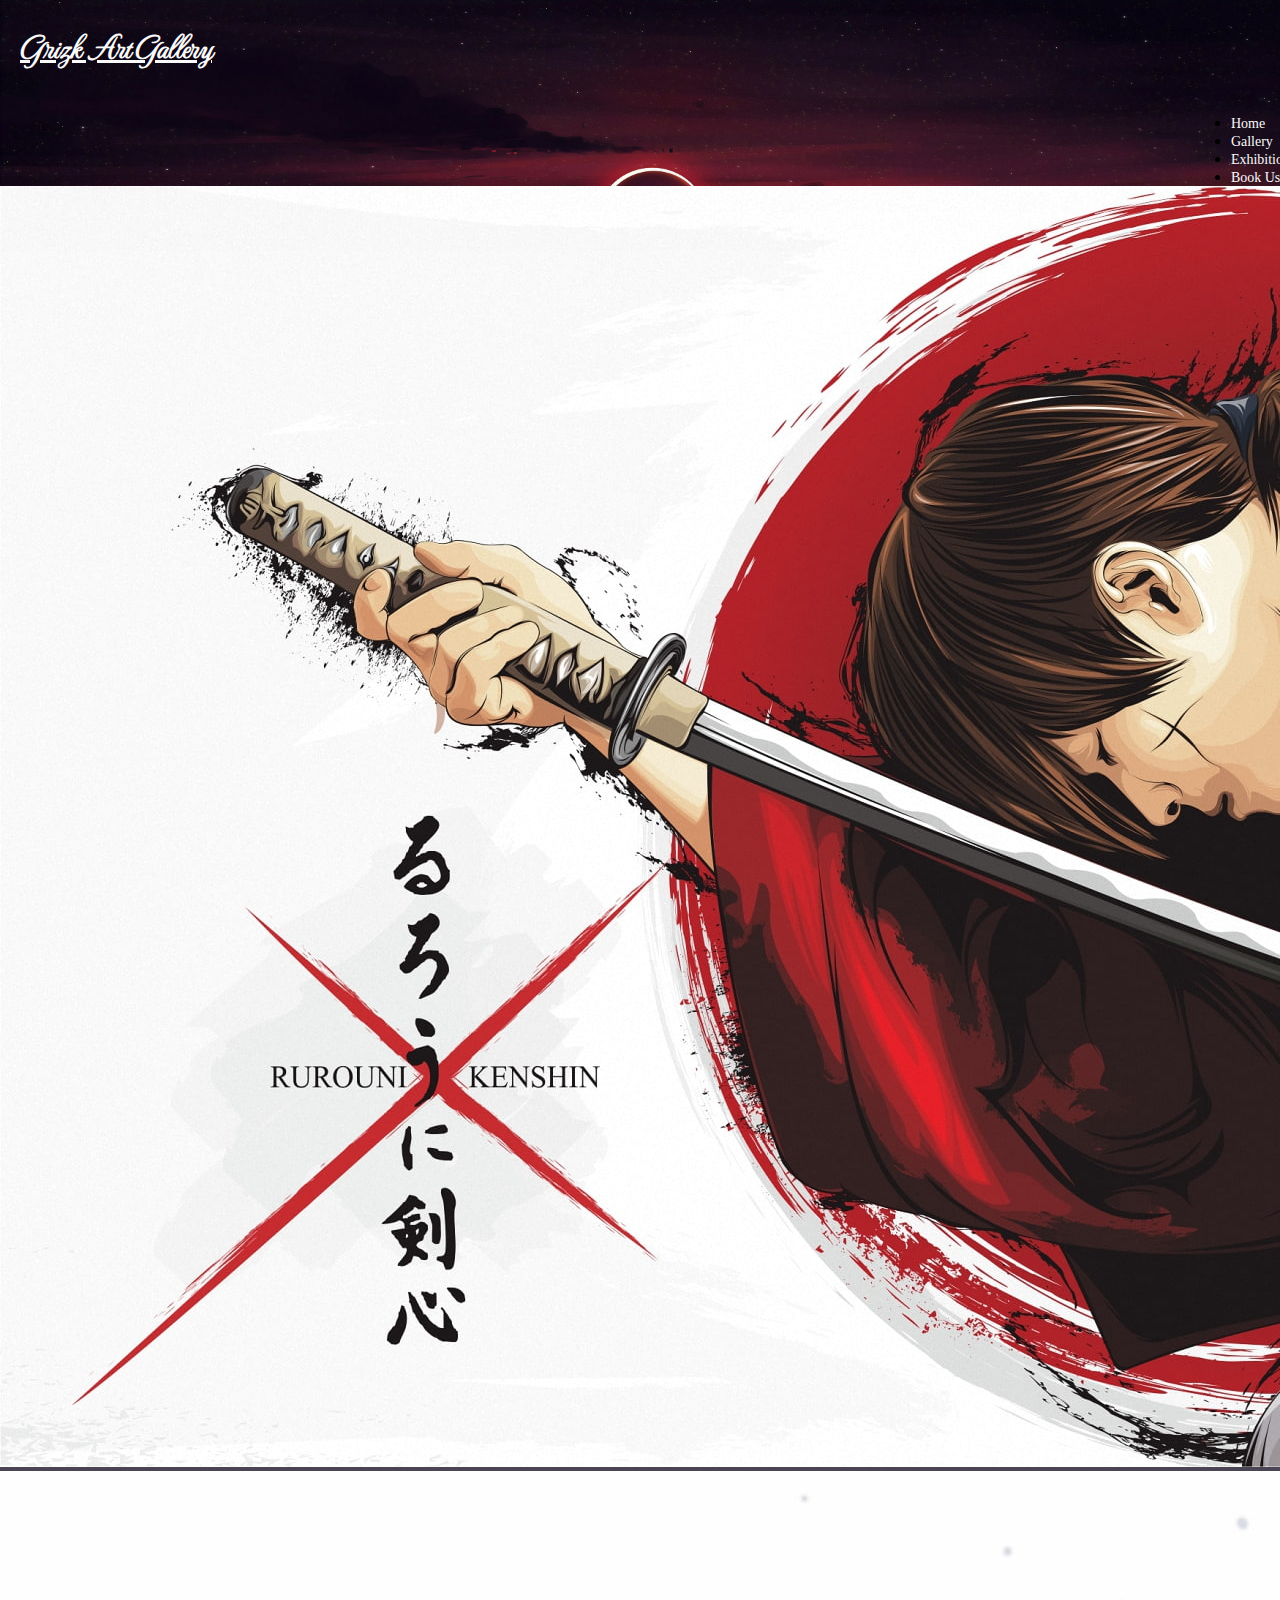
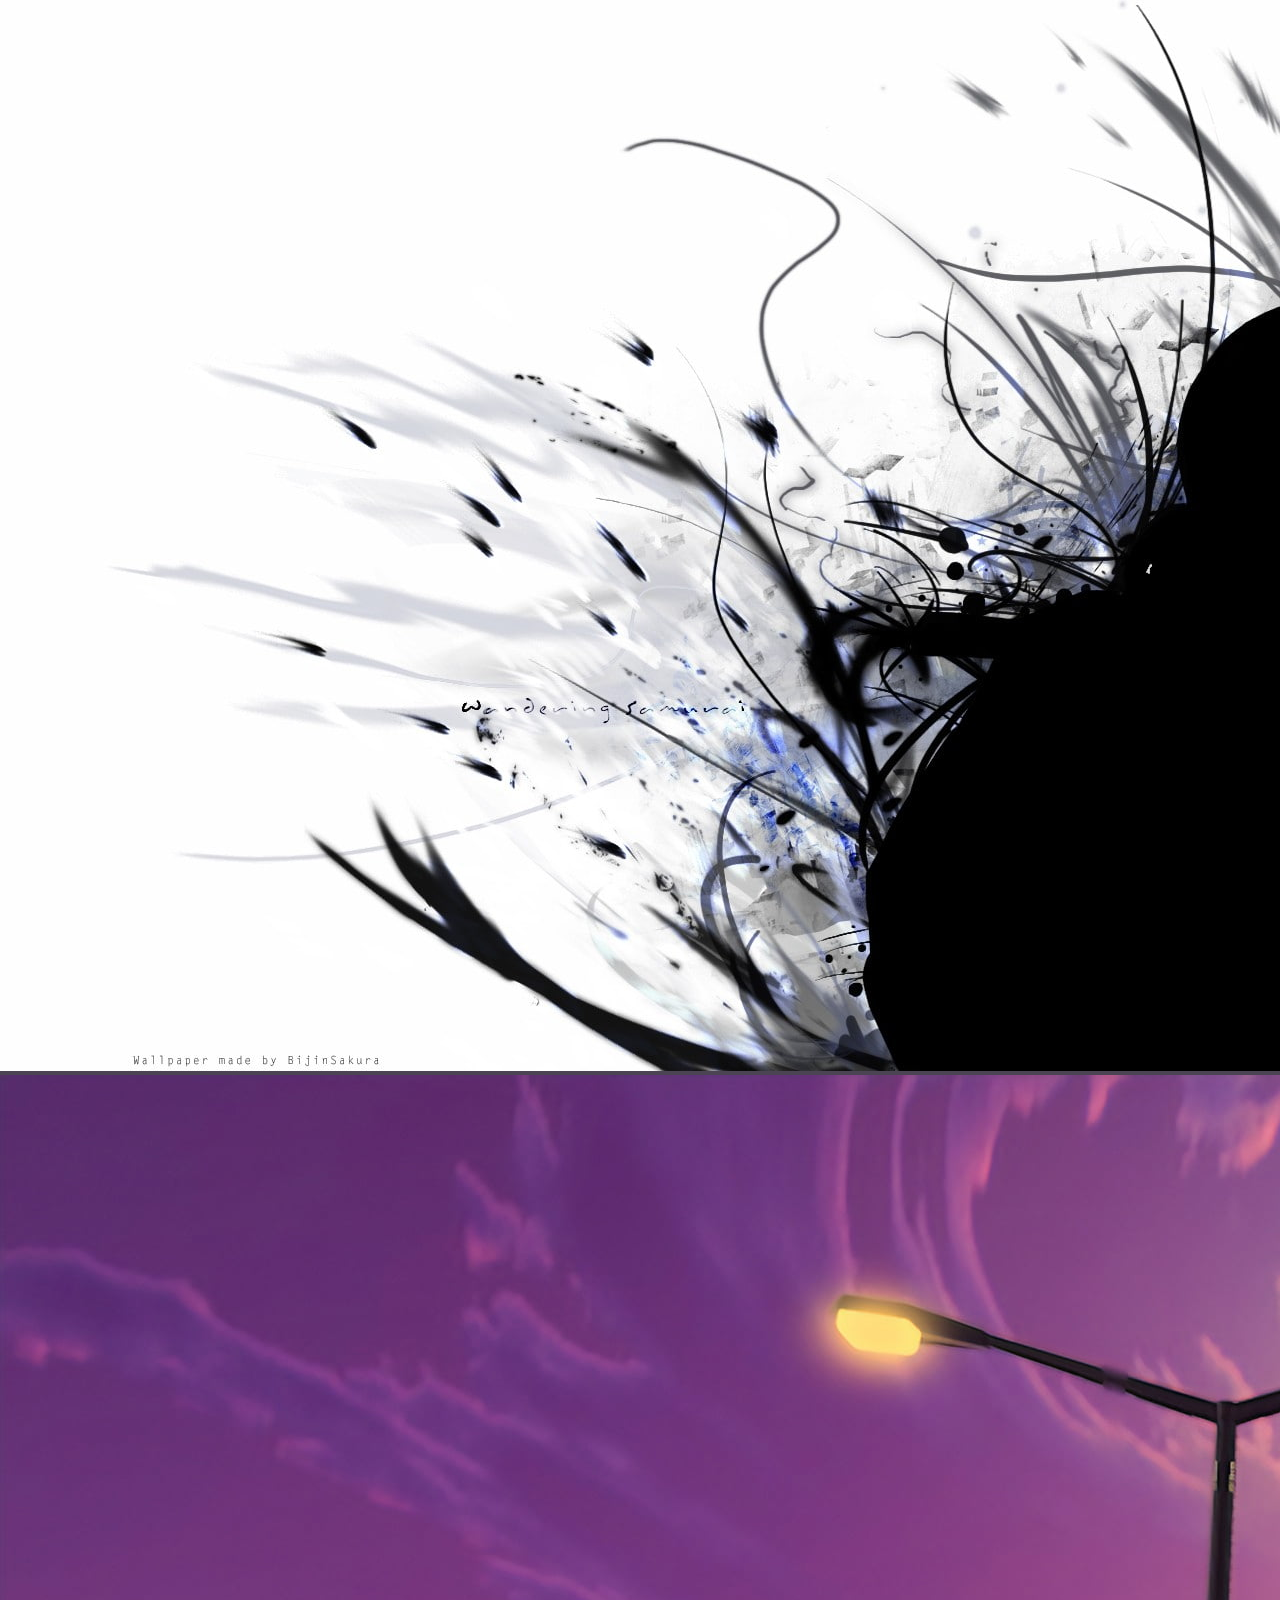
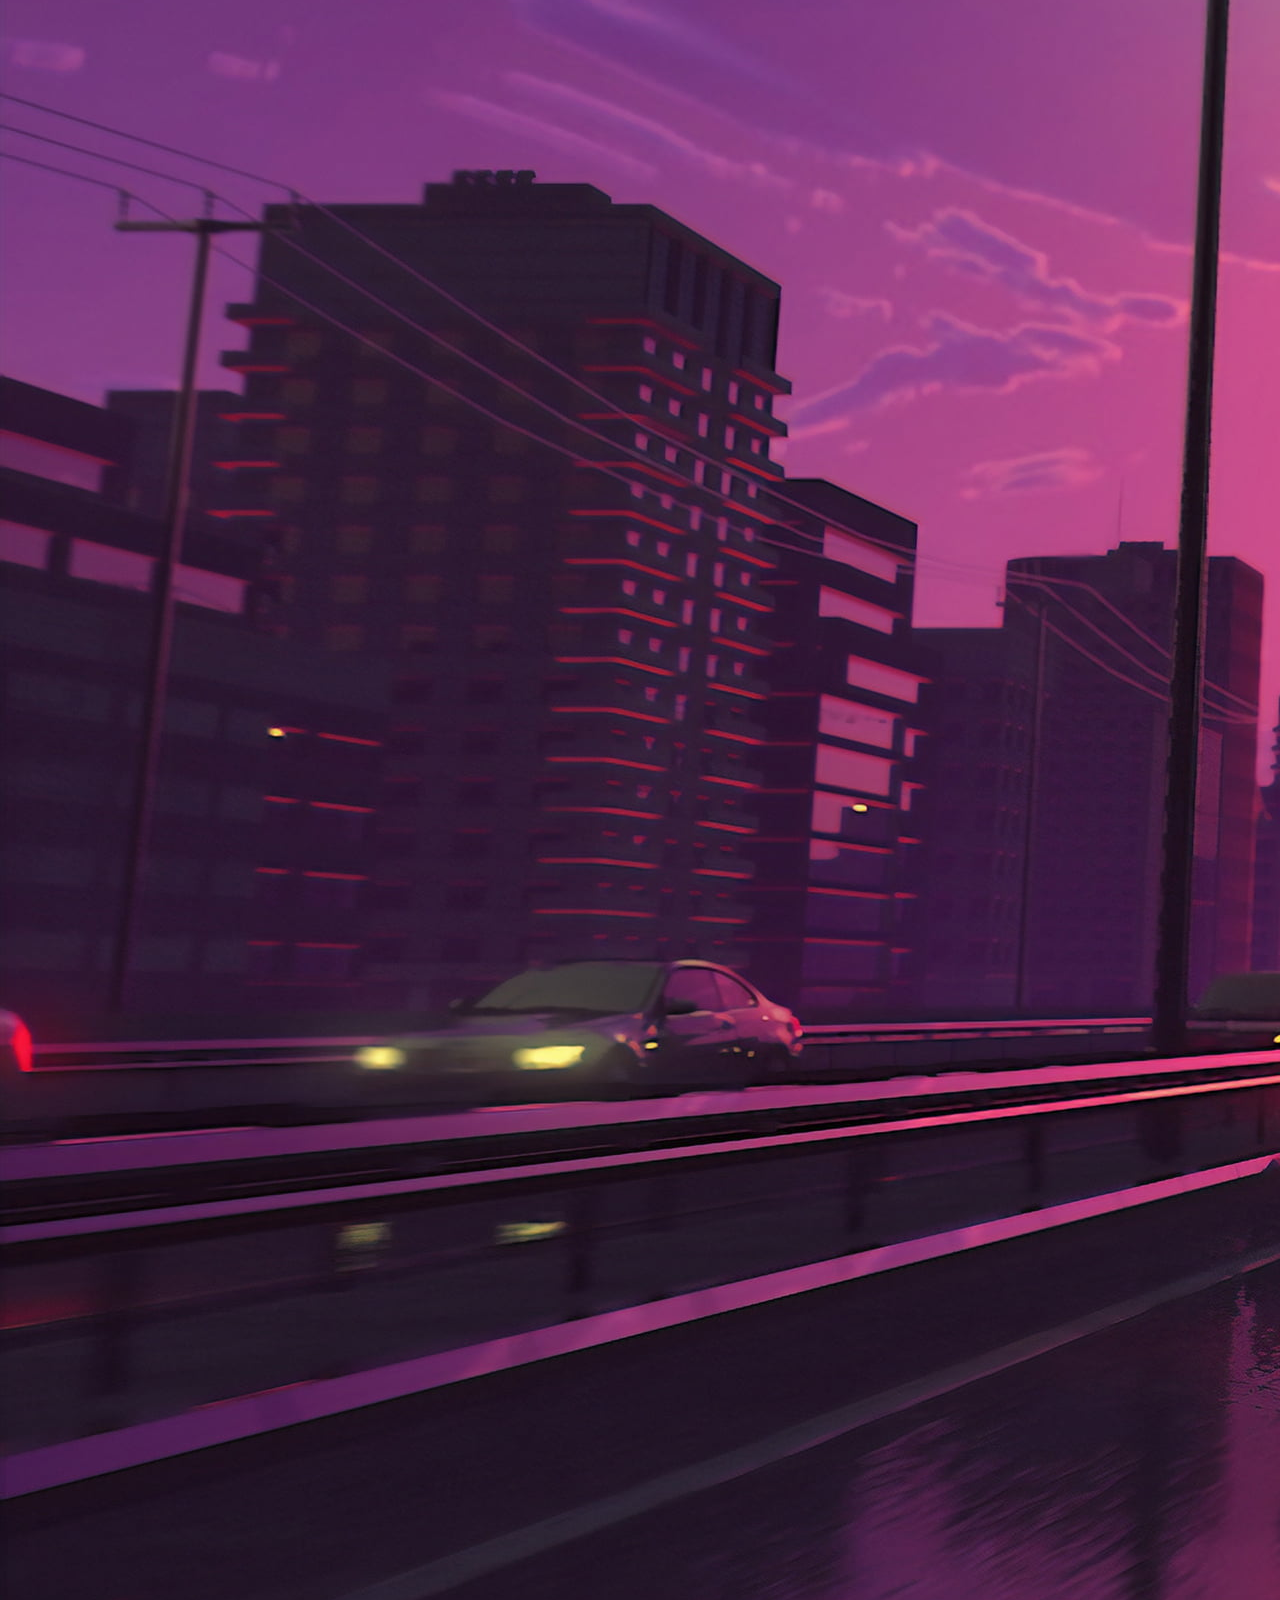
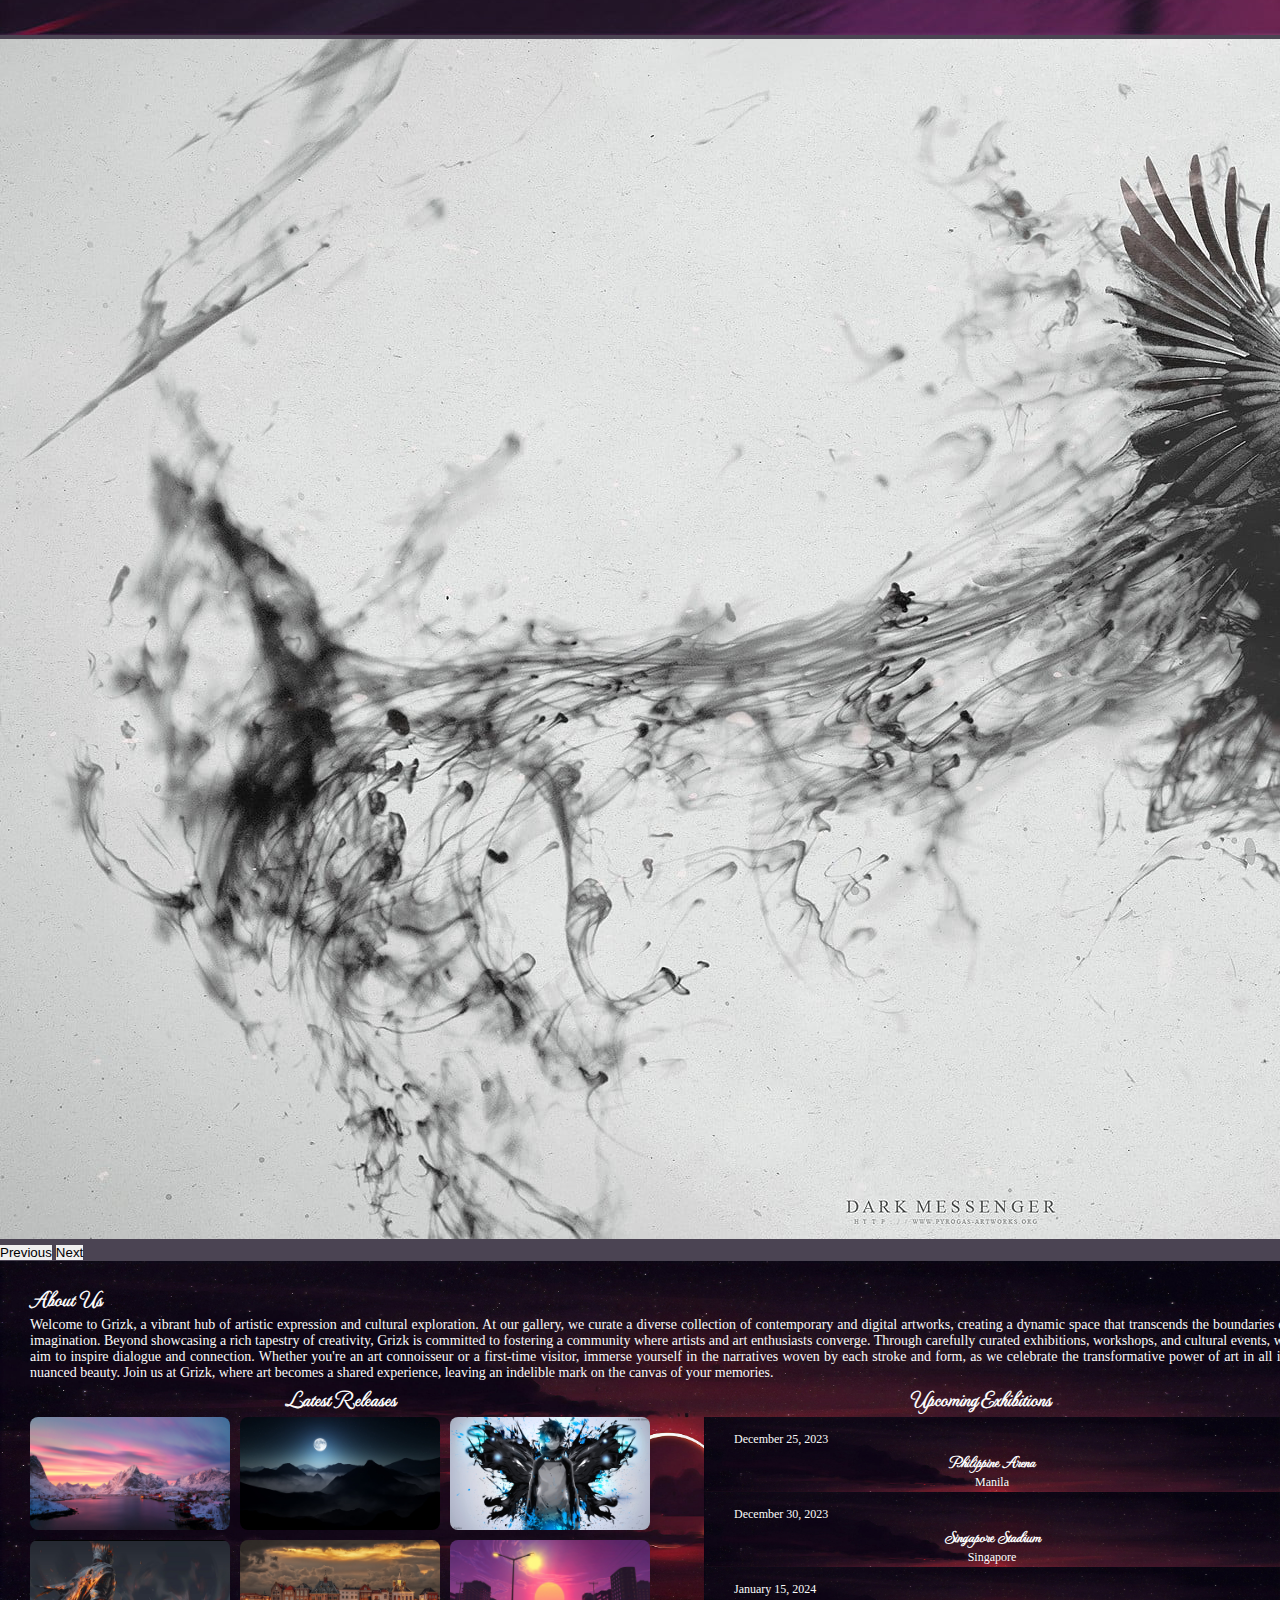
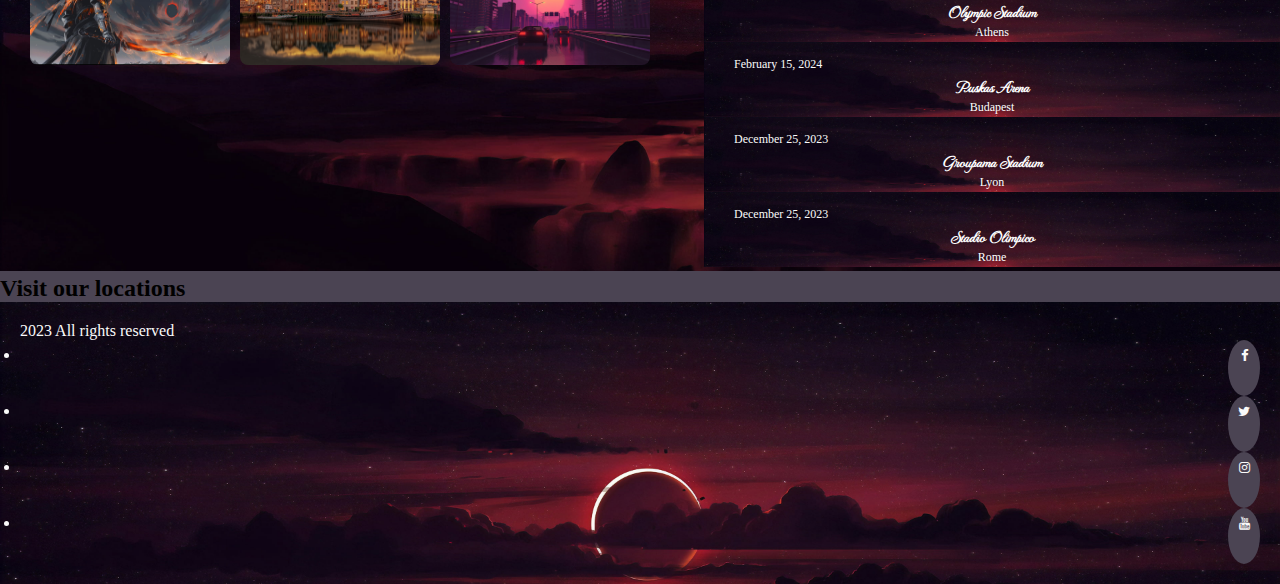
==== commit 409cc219: "Update" ====
--- a/index.html
+++ b/index.html
@@ -283,6 +283,13 @@
         </div>
       </div>
     </section>
+    <section id="second-section">
+      <h2>Visit our locations</h2>
+      <div></div>
+      <div></div>
+      <div></div>
+      <div></div>
+    </section>
     <footer class="container-fluid">
       <div id="footer-details" class="row">
         <div class="col-sm-4">
--- a/assets/css/style.css
+++ b/assets/css/style.css
@@ -5,7 +5,7 @@
 }
 
 body {
-    bottom: #4b4453;
+    background-color: #4B4453;
 }
 
 /*---------------------------Colours------------------------*/
@@ -53,13 +53,11 @@
     color: #fafafa;
 }
 
-.upcoming-exhibitions {
-    background-color: #fafafa;
-}
 
 .exhibition-list-item {
     color: #fafafa;
 }
+
 
 footer {
     background-color: #4B4453;
@@ -230,13 +228,19 @@
     width: 100%;
     height: 100%;
     border-radius: 8px;
+    transition: transform 0.3s ease-in-out;
+}
+
+.image-grid img:hover {
+    transform: scale(1.1);
 }
 
 .upcoming-exhibitions {
     width: 90%;
     display: flex;
     justify-content: center;
-    float: center;
+    float: right;
+    padding-right: 20px;
 }
 
 .exhibition-list-item {
@@ -273,6 +277,10 @@
 
 .exhibition-list-item a {
     font-size: 12px;
+}
+
+.exhibition-list-item a:hover {
+    text-decoration: none;
 }
 
 /*---------Footer----------*/
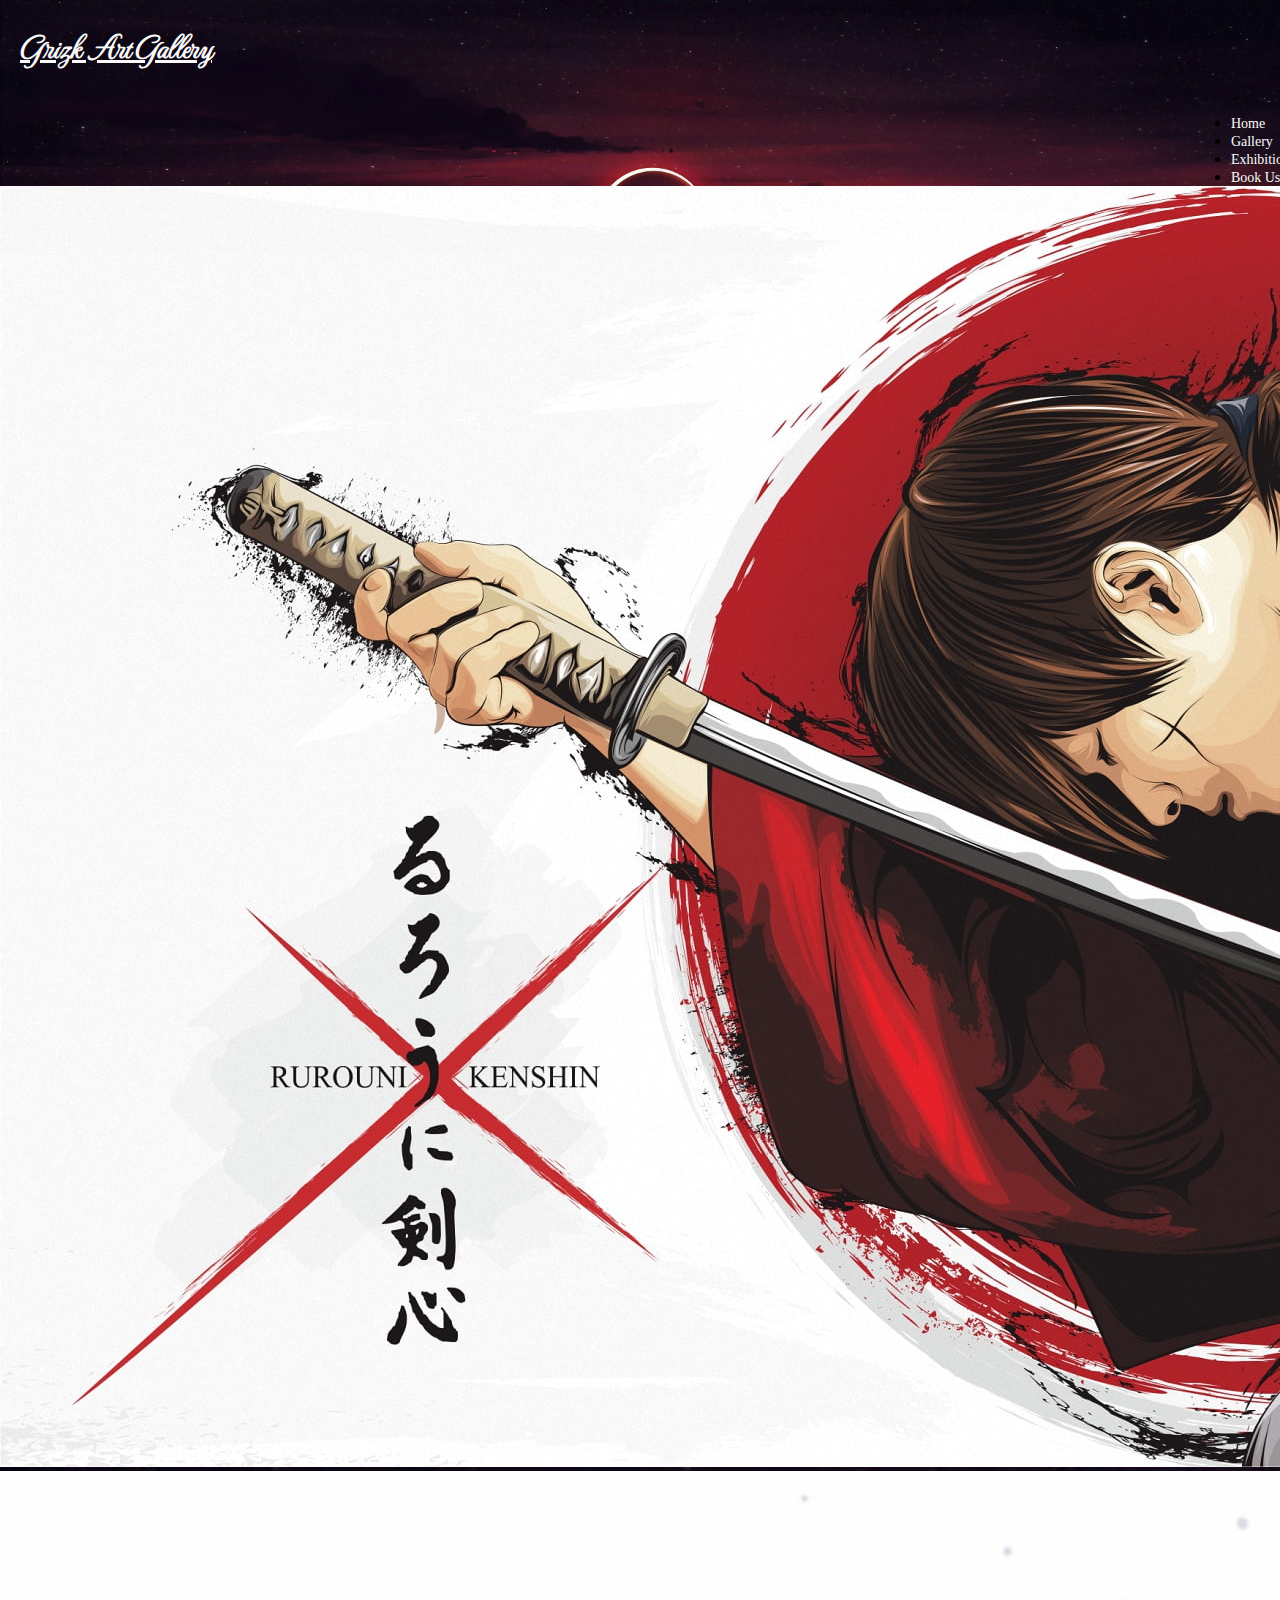
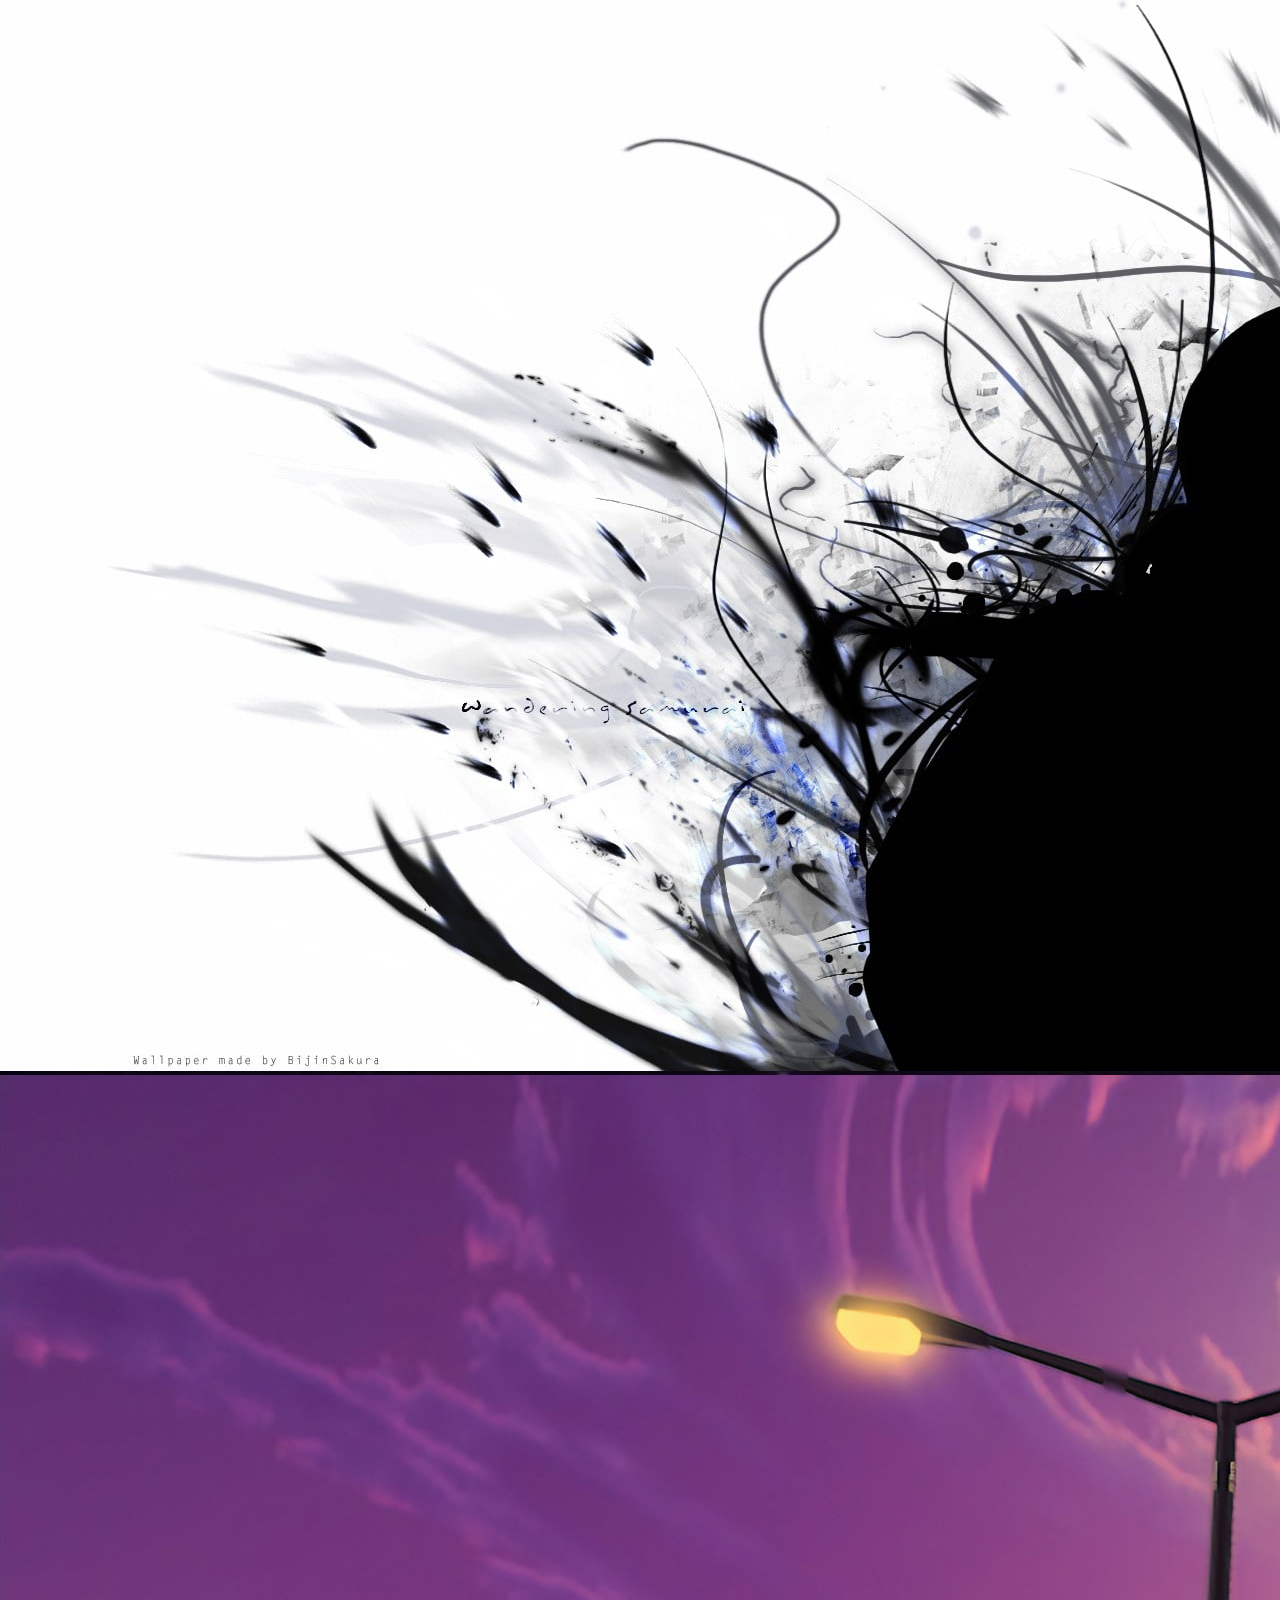
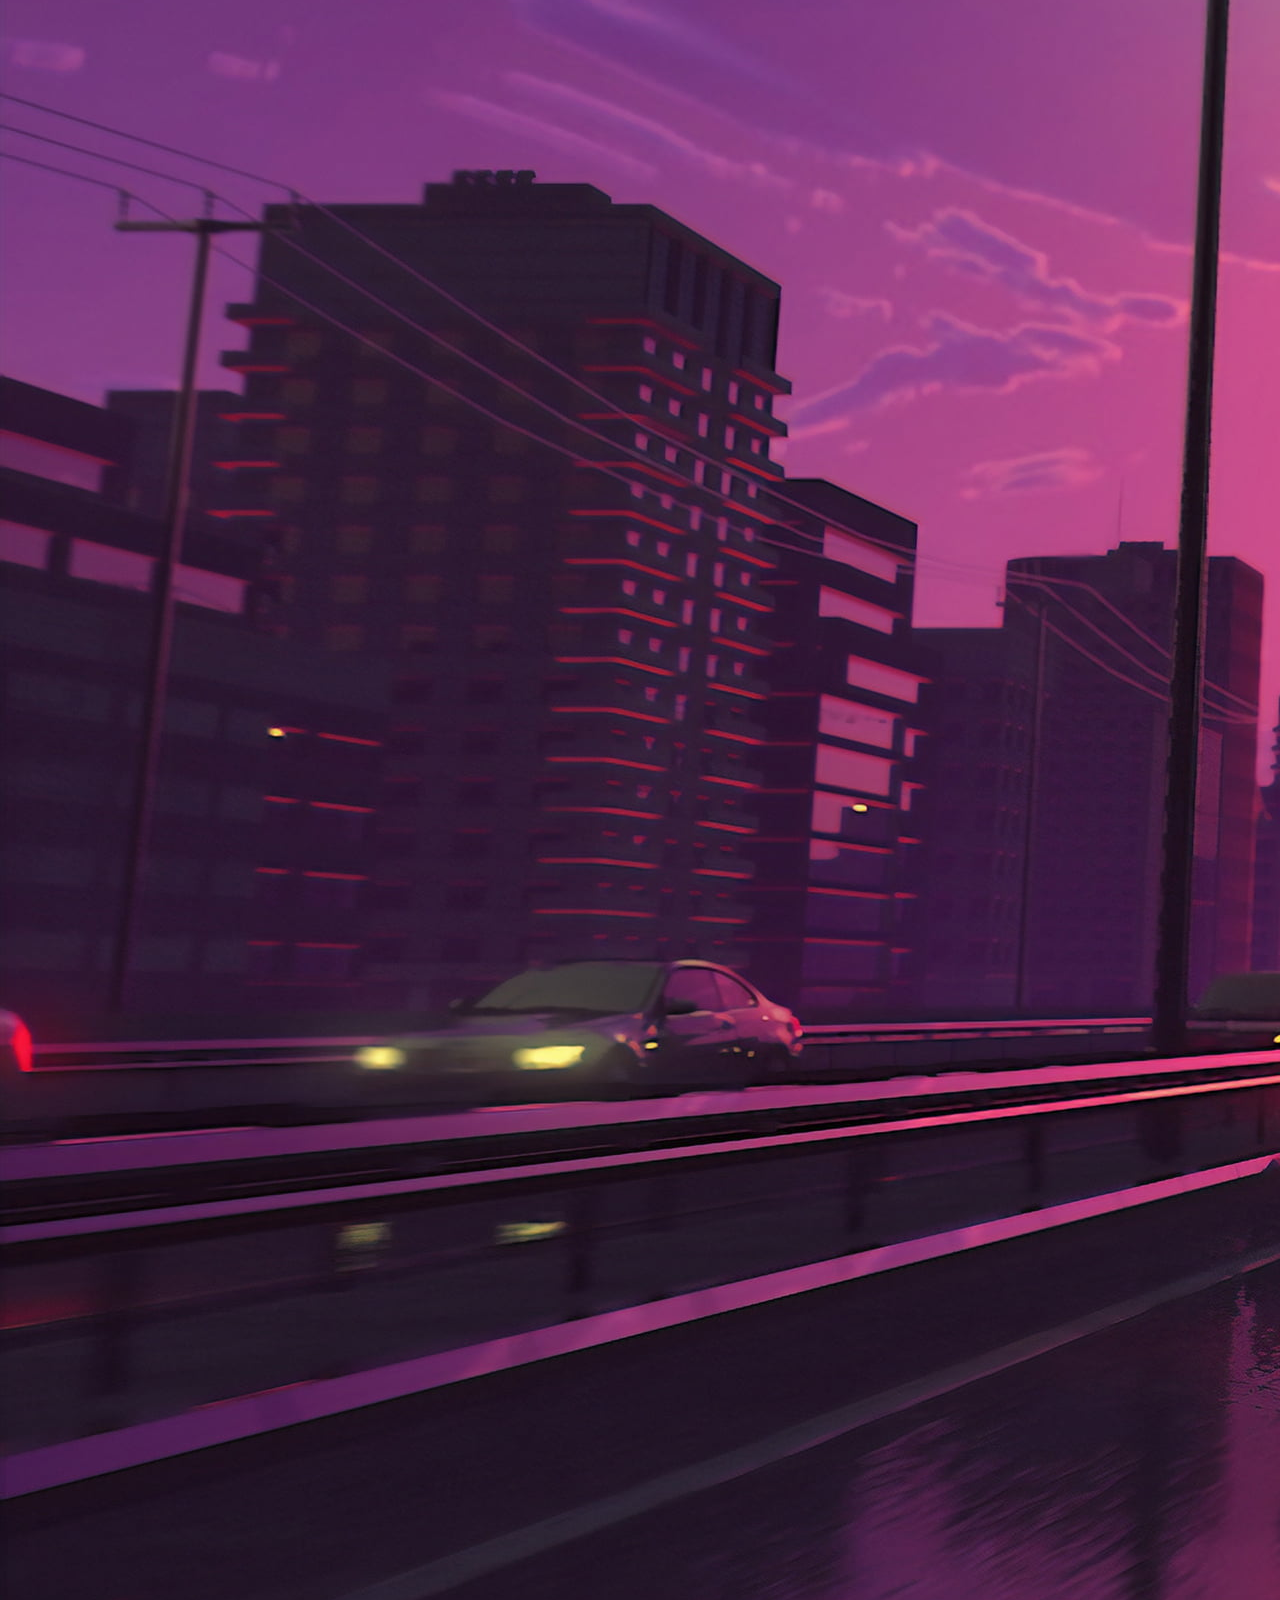
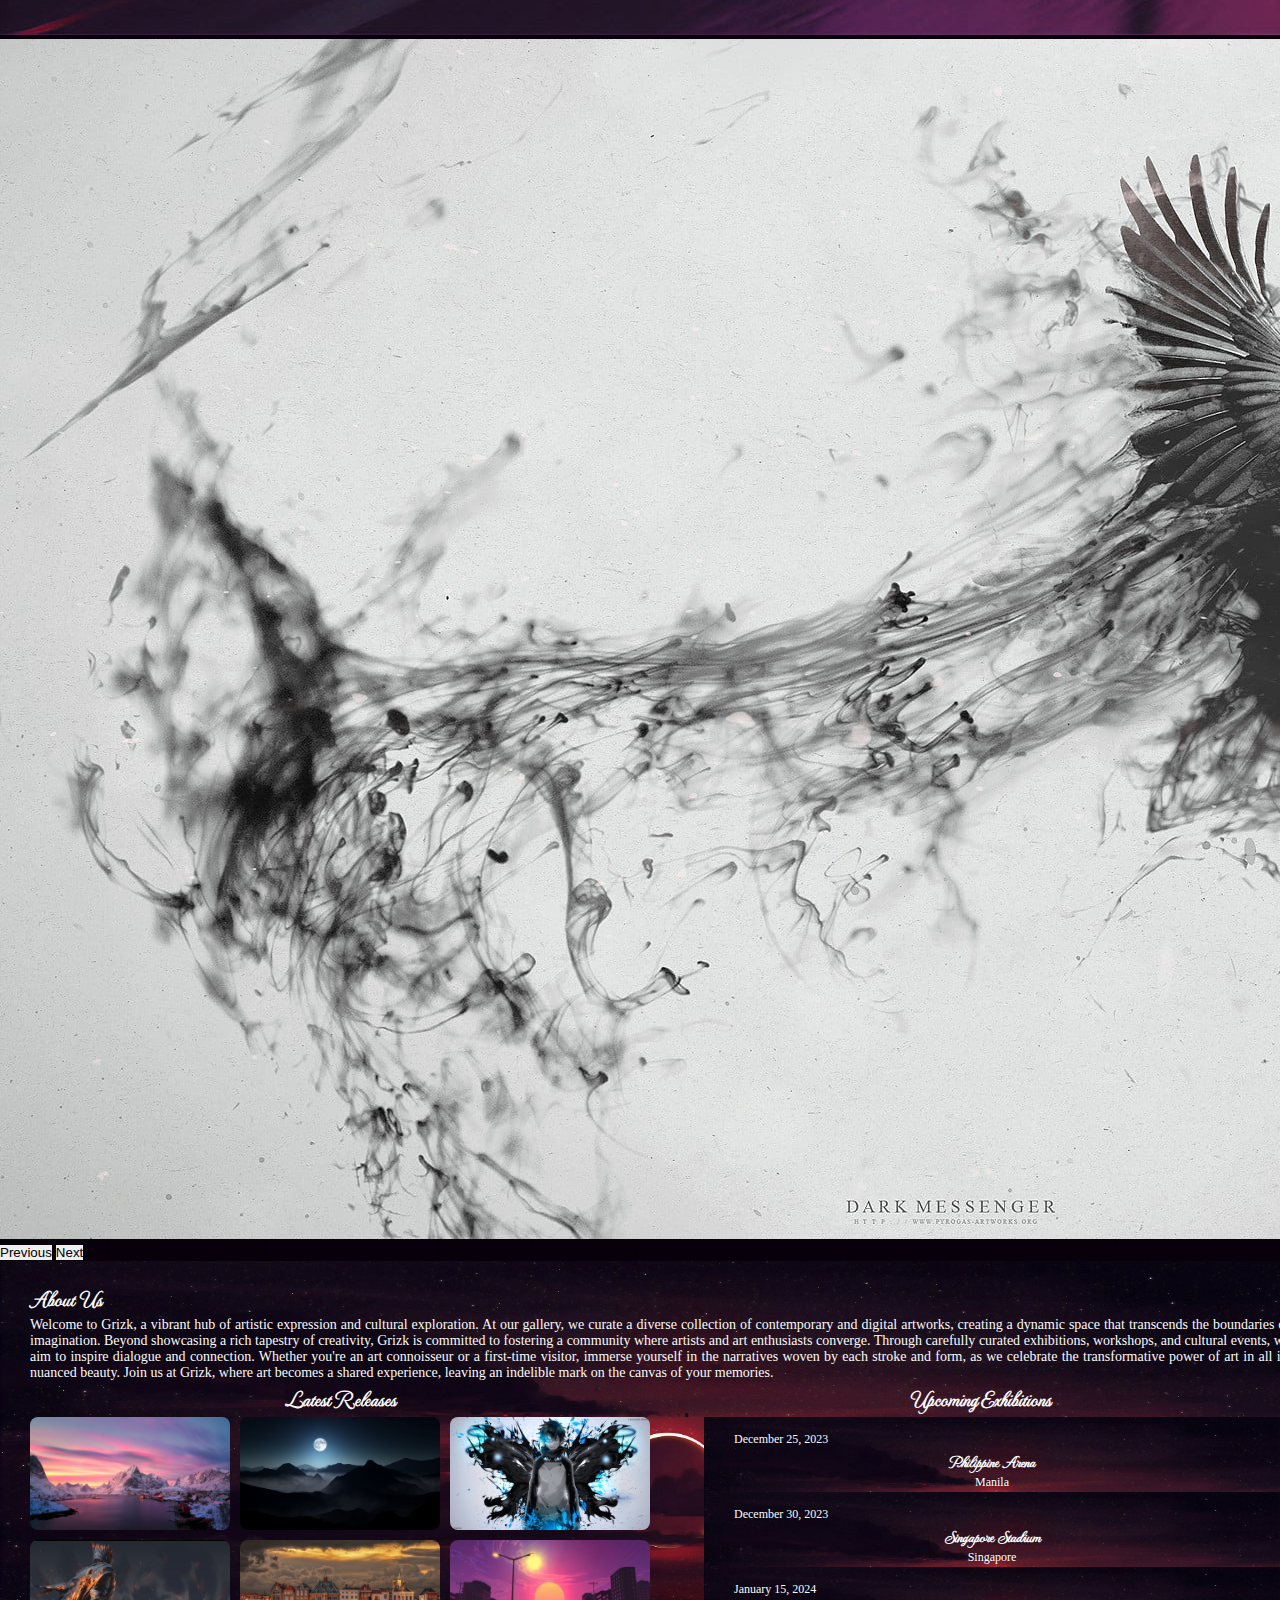
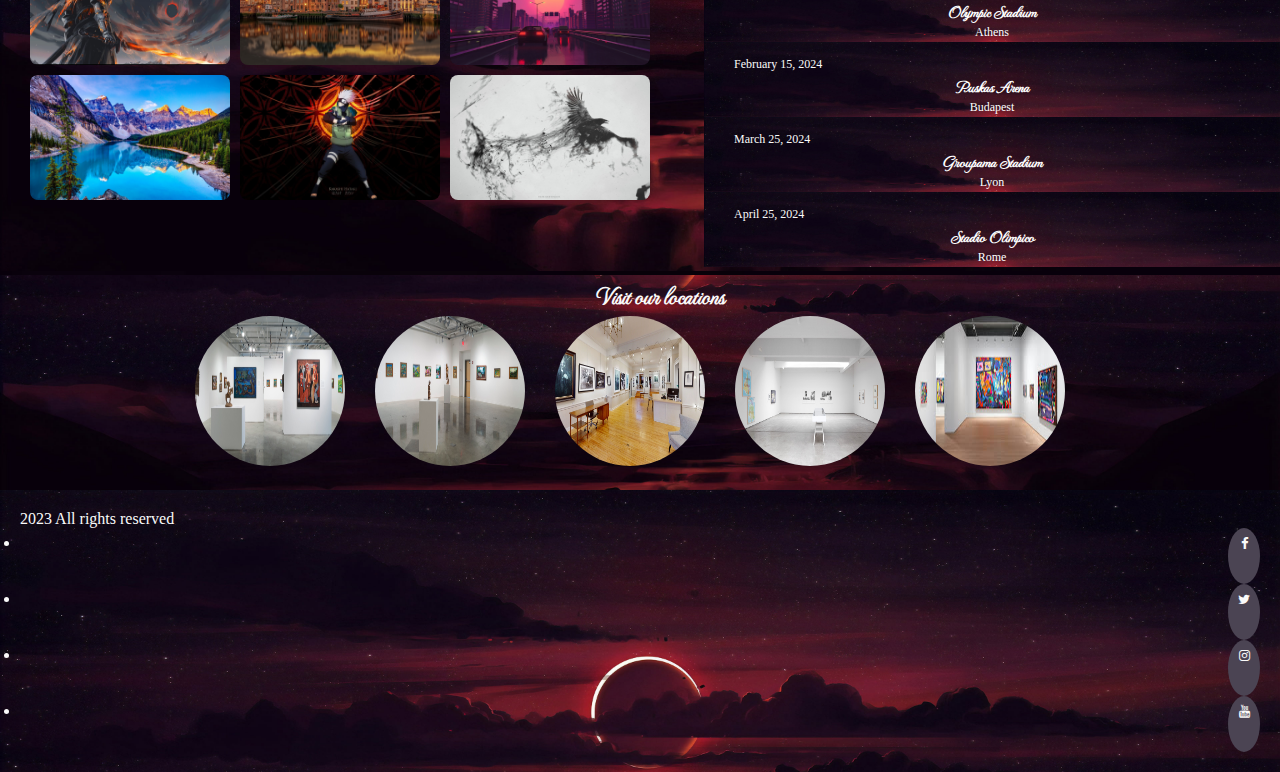
==== commit 8c322262: "Update" ====
--- a/index.html
+++ b/index.html
@@ -136,7 +136,7 @@
       </div>
       <div id="inner-section">
         <div id="latest-release">
-          <h2>Latest Releases</h2>
+          <h2 class="h2-mod">Latest Releases</h2>
           <div class="image-grid">
             <img
               src="assets/images/abstract/wallpaperflare.com_wallpaper2023-12-01T224659.562.jpg"
@@ -168,10 +168,25 @@
               class="img-thumbnail"
               alt="Painting of a Night drive"
             />
+            <img
+              src="assets/images/abstract/colourfullandscape.jpg"
+              class="img-thumbnail"
+              alt="Painting of a colour landscape"
+            />
+            <img
+              src="assets/images/anime/kakashi.jpg"
+              class="img-thumbnail"
+              alt="Painting of Kakashi"
+            />
+            <img
+              src="assets/images/digital/bird.jpg"
+              class="img-thumbnail"
+              alt="Painting of a bird flying"
+            />
           </div>
         </div>
         <div id="exhibition-list">
-          <h2>Upcoming Exhibitions</h2>
+          <h2 class="h2-mod">Upcoming Exhibitions</h2>
           <div class="upcoming-exhibitions">
             <div class="exhibition-list-item border rounded row g-3">
               <div class="col exhibition-date">December 25, 2023</div>
@@ -246,7 +261,7 @@
           </div>
           <div class="upcoming-exhibitions">
             <div class="exhibition-list-item border rounded row g-3">
-              <div class="col exhibition-date">December 25, 2023</div>
+              <div class="col exhibition-date">March 25, 2024</div>
               <div class="col-6">
                 <h3>Groupama Stadium</h3>
                 <p>Lyon</p>
@@ -264,7 +279,7 @@
           </div>
           <div class="upcoming-exhibitions">
             <div class="exhibition-list-item border rounded row g-3">
-              <div class="col exhibition-date">December 25, 2023</div>
+              <div class="col exhibition-date">April 25, 2024</div>
               <div class="col-6">
                 <h3>Stadio Olimpico</h3>
                 <p>Rome</p>
@@ -285,10 +300,43 @@
     </section>
     <section id="second-section">
       <h2>Visit our locations</h2>
-      <div></div>
-      <div></div>
-      <div></div>
-      <div></div>
+      <div id="location-thumbnail">
+        <div>
+            <img
+            src="assets/images/locations/exhibition1.jpg"
+            class="img-thumbnail"
+            alt="picture of our gallery in cardiff"
+            />
+        </div>
+        <div>
+            <img
+            src="assets/images/locations/exhibition2.jpg"
+            class="img-thumbnail"
+            alt="picture of our gallery in bristol"
+            />
+        </div>
+        <div>
+            <img
+            src="assets/images/locations/exhibition3.jpeg"
+            class="img-thumbnail"
+            alt="picture of our gallery in manchester"
+            />
+        </div>
+        <div>
+            <img
+            src="assets/images/locations/exhibition4.jpeg"
+            class="img-thumbnail"
+            alt="picture of our gallery in london"
+            />
+        </div>
+        <div>
+            <img
+            src="assets/images/locations/exhibition5.jpeg"
+            class="img-thumbnail"
+            alt="picture of our gallery in aberdeen"
+            />
+        </div>
+    </div>
     </section>
     <footer class="container-fluid">
       <div id="footer-details" class="row">
--- a/assets/css/style.css
+++ b/assets/css/style.css
@@ -5,13 +5,15 @@
 }
 
 body {
-    background-color: #4B4453;
+    background-image: url(../images/abstract/backgroound1.jpg);
+    background-size: cover;
+    background-color: #4b4453;
 }
 
 /*---------------------------Colours------------------------*/
 
 header {
-    background-color: #4B4453;
+    background-color: #4b4453;
     height: auto;
     margin: 0;
     width: 100%;
@@ -45,35 +47,30 @@
 }
 
 #first-section {
-    color: #fafafa
-}
-
+    color: #fafafa;
+}
 
 #inner-section h2 {
     color: #fafafa;
 }
 
-
 .exhibition-list-item {
     color: #fafafa;
 }
 
+#second-section h2 {
+    color: #fafafa;
+}
 
 footer {
-    background-color: #4B4453;
+    background-color: #4b4453;
     color: #fafafa;
 }
 
 .social-links li a i {
     color: #fafafa;
-    background: #4B4453;
-}
-
-.social-links li a i:hover {
-    background: #D5CABD;
-}
-
-
+    background: #4b4453;
+}
 
 
 /*-----------------------Headings-----------------------*/
@@ -83,7 +80,7 @@
     padding-top: 10px;
     padding-left: 10px;
     padding-right: 0;
-    background-image: url(../images/abstract/wallpaperflare.com_wallpaper\ \(9\).jpg);
+    background-image: url(../images/abstract/backgroound1.jpg);
     background-repeat: no-repeat;
     background-size: cover;
 }
@@ -113,7 +110,6 @@
     font-family: "MonteCarlo", cursive;
 }
 
-
 .col-3 {
     padding-top: 40px;
     padding-bottom: 0px;
@@ -147,7 +143,6 @@
     background-repeat: no-repeat;
     background-size: cover;
     overflow: hidden;
-    opacity: 0;
 }
 
 @keyframes fadeIn {
@@ -165,7 +160,7 @@
 }
 
 #first-section {
-    background-image: url(../images/abstract/wallpaperflare.com_wallpaper\ \(9\).jpg);
+    background-image: url(../images/abstract/backgroound1.jpg);
     background-size: cover;
     overflow: hidden;
     height: auto;
@@ -245,7 +240,7 @@
 
 .exhibition-list-item {
     padding: 0 20px;
-    background-image: url(../images/abstract/wallpaperflare.com_wallpaper\ \(9\).jpg);
+    background-image: url(../images/abstract/backgroound1.jpg);
     background-repeat: no-repeat;
     background-size: 100%;
     height: 70px;
@@ -283,10 +278,60 @@
     text-decoration: none;
 }
 
+.h2-mod {
+    transition: transform 0.3s ease-in-out;
+}
+
+.h2-mod:hover {
+    transform: scale(1.1);
+}
+
+#second-section {
+    background-image: url(../images/abstract/backgroound1.jpg);
+    background-size: cover;
+    background-position: center;
+    overflow: hidden;
+    height: auto;
+    width: 100%;
+    padding-bottom: 20px;
+}
+
+#second-section h2 {
+    font-family: "MonteCarlo", cursive;
+    width: 100%;
+    padding-left: 20px;
+    padding-right: 20px;
+    text-align: center;
+    transition: transform 0.3s ease-in-out;
+}
+
+#second-section h2:hover {
+    transform: scale(1.1);
+}
+
+#location-thumbnail {
+    display: flex;
+    justify-content: center;
+    align-items: center;
+    gap: 10px;
+}
+
+#location-thumbnail img {
+    height: 150px;
+    width: 150px;
+    border-radius: 50%;
+    transition: transform 0.3s ease-in-out;
+    margin-right: 20px;
+}
+
+#location-thumbnail img:hover {
+    transform: scale(1.1);
+}
+
 /*---------Footer----------*/
 
 footer {
-    background-image: url(../images/abstract/wallpaperflare.com_wallpaper\ \(9\).jpg);
+    background-image: url(../images/abstract/backgroound1.jpg);
     background-repeat: no-repeat;
     background-size: 100%;
     height: auto;
@@ -310,6 +355,10 @@
     transition: all 0.35s ease-in-out;
 }
 
+.social-links li a i:hover {
+    transform: scale(1.1);
+}
+
 #footer-details {
     padding: 20px;
     text-align: end;
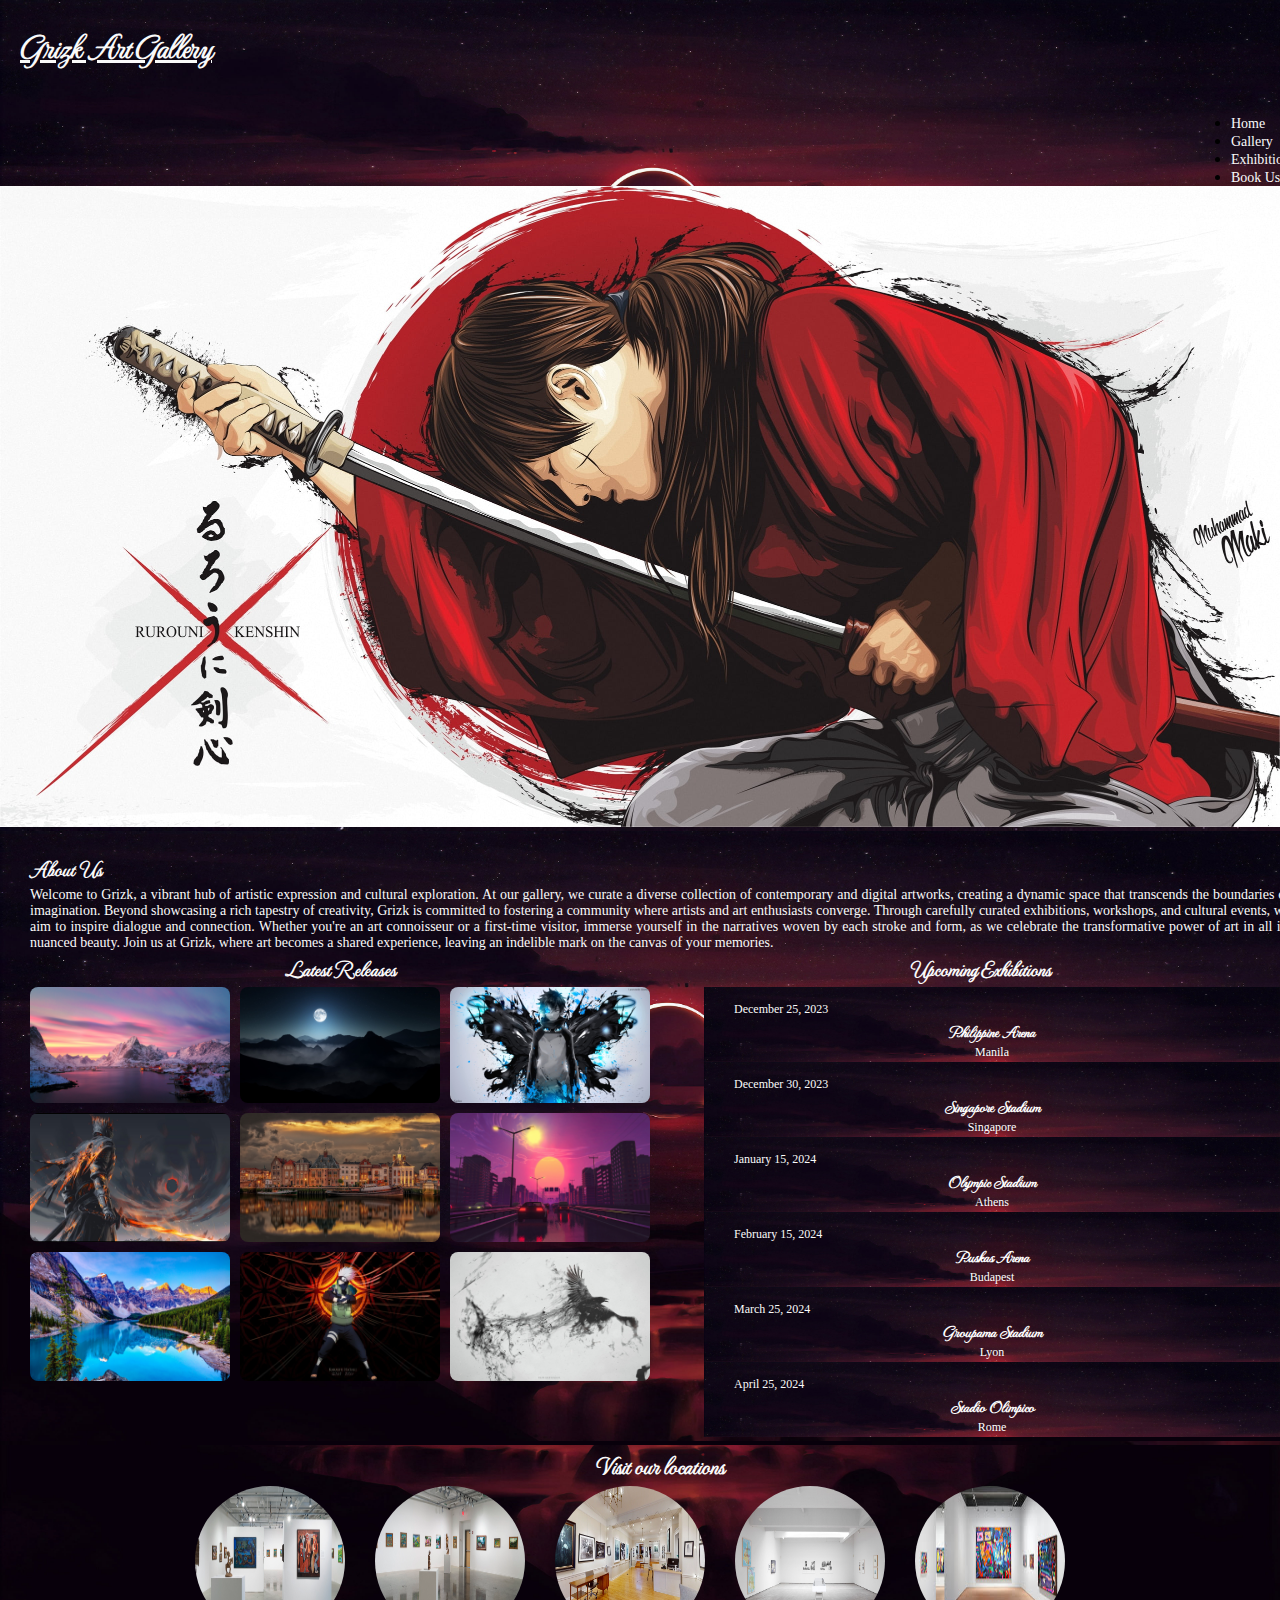
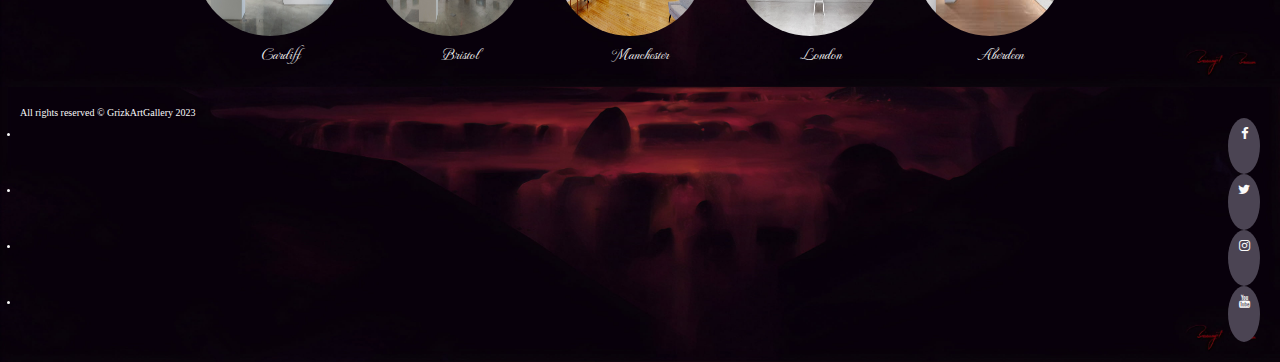
==== commit 7fc4f9f6: "update" ====
--- a/index.html
+++ b/index.html
@@ -65,55 +65,12 @@
       </div>
     </header>
     <div id="hero-outer">
-      <div id="carouselExampleRide" class="carousel slide" data-bs-ride="true">
-        <div class="carousel-inner">
-          <div class="carousel-item active">
-            <img
-              src="assets/images/anime/wallpaperflare.com858.jpg"
-              class="d-block w-100 img-fluid"
-              alt="..."
-            />
-          </div>
-          <div class="carousel-item">
-            <img
-              src="assets/images/anime/wallpaperflare.com_wallpaper139.jpg"
-              class="d-block w-100 img-fluid"
-              alt="..."
-            />
-          </div>
-          <div class="carousel-item">
-            <img
-              src="assets/images/buildings/wallpaperflare.com_wallpaper56.jpg"
-              class="d-block w-100 img-fluid"
-              alt="..."
-            />
-          </div>
-          <div class="carousel-item">
-            <img
-              src="assets/images/digital/wallpaperflare.com_wallpaper984.jpg"
-              class="d-block w-100 img-fluid"
-              alt="..."
-            />
-          </div>
-        </div>
-        <button
-          class="carousel-control-prev"
-          type="button"
-          data-bs-target="#carouselExampleRide"
-          data-bs-slide="prev"
-        >
-          <span class="carousel-control-prev-icon" aria-hidden="true"></span>
-          <span class="visually-hidden">Previous</span>
-        </button>
-        <button
-          class="carousel-control-next"
-          type="button"
-          data-bs-target="#carouselExampleRide"
-          data-bs-slide="next"
-        >
-          <span class="carousel-control-next-icon" aria-hidden="true"></span>
-          <span class="visually-hidden">Next</span>
-        </button>
+      <div>
+        <img
+          src="assets/images/anime/wallpaperflare.com858.jpg"
+          class="hero-image d-block w-100 img-fluid"
+          alt="..."
+        />
       </div>
     </div>
     <section id="first-section">
@@ -138,51 +95,69 @@
         <div id="latest-release">
           <h2 class="h2-mod">Latest Releases</h2>
           <div class="image-grid">
-            <img
-              src="assets/images/abstract/wallpaperflare.com_wallpaper2023-12-01T224659.562.jpg"
-              class="img-thumbnail"
-              alt="Artwork of a Mountain Landscape"
-            />
-            <img
-              src="assets/images/abstract/wallpaperflare.com_wallpaper100.jpg"
-              class="img-thumbnail"
-              alt="Artwork of a Night view"
-            />
-            <img
-              src="assets/images/anime/wallpaperflare.com_wallpaper-2023-12-03T193437.136.jpg"
-              class="img-thumbnail"
-              alt="Painting of an anime"
-            />
-            <img
-              src="assets/images/anime/wallpaperflare.com_wallpaper31.jpg"
-              class="img-thumbnail"
-              alt="Painting of the last samurai"
-            />
-            <img
-              src="assets/images/buildings/wallpaperflare.com_wallpaper28.jpg"
-              class="img-thumbnail"
-              alt="Painting of a cityview"
-            />
-            <img
-              src="assets/images/buildings/wallpaperflare.com_wallpaper56.jpg"
-              class="img-thumbnail"
-              alt="Painting of a Night drive"
-            />
-            <img
-              src="assets/images/abstract/colourfullandscape.jpg"
-              class="img-thumbnail"
-              alt="Painting of a colour landscape"
-            />
-            <img
-              src="assets/images/anime/kakashi.jpg"
-              class="img-thumbnail"
-              alt="Painting of Kakashi"
-            />
-            <img
-              src="assets/images/digital/bird.jpg"
-              class="img-thumbnail"
-              alt="Painting of a bird flying"
-            />
+            <a href="#">
+              <img
+                src="assets/images/abstract/wallpaperflare.com_wallpaper2023-12-01T224659.562.jpg"
+                class="img-thumbnail"
+                alt="Artwork of a Mountain Landscape"
+              />
+            </a>
+            <a href="#">
+              <img
+                src="assets/images/abstract/wallpaperflare.com_wallpaper100.jpg"
+                class="img-thumbnail"
+                alt="Artwork of a Night view"
+              />
+            </a>
+            <a href="#">
+              <img
+                src="assets/images/anime/wallpaperflare.com_wallpaper-2023-12-03T193437.136.jpg"
+                class="img-thumbnail"
+                alt="Painting of an anime"
+              />
+            </a>
+            <a href="#">
+              <img
+                src="assets/images/anime/wallpaperflare.com_wallpaper31.jpg"
+                class="img-thumbnail"
+                alt="Painting of the last samurai"
+              />
+            </a>
+            <a href="#">
+              <img
+                src="assets/images/buildings/wallpaperflare.com_wallpaper28.jpg"
+                class="img-thumbnail"
+                alt="Painting of a cityview"
+              />
+            </a>
+            <a href="#">
+              <img
+                src="assets/images/buildings/wallpaperflare.com_wallpaper56.jpg"
+                class="img-thumbnail"
+                alt="Painting of a Night drive"
+              />
+            </a>
+            <a href="#">
+              <img
+                src="assets/images/abstract/colourfullandscape.jpg"
+                class="img-thumbnail"
+                alt="Painting of a colour landscape"
+              />
+            </a>
+            <a href="#">
+              <img
+                src="assets/images/anime/kakashi.jpg"
+                class="img-thumbnail"
+                alt="Painting of Kakashi"
+              />
+            </a>
+            <a href="#">
+              <img
+                src="assets/images/digital/bird.jpg"
+                class="img-thumbnail"
+                alt="Painting of a bird flying"
+              />
+            </a>
           </div>
         </div>
         <div id="exhibition-list">
@@ -301,47 +276,62 @@
     <section id="second-section">
       <h2>Visit our locations</h2>
       <div id="location-thumbnail">
-        <div>
-            <img
-            src="assets/images/locations/exhibition1.jpg"
-            class="img-thumbnail"
-            alt="picture of our gallery in cardiff"
-            />
-        </div>
-        <div>
-            <img
-            src="assets/images/locations/exhibition2.jpg"
-            class="img-thumbnail"
-            alt="picture of our gallery in bristol"
-            />
-        </div>
-        <div>
-            <img
-            src="assets/images/locations/exhibition3.jpeg"
-            class="img-thumbnail"
-            alt="picture of our gallery in manchester"
-            />
-        </div>
-        <div>
-            <img
-            src="assets/images/locations/exhibition4.jpeg"
-            class="img-thumbnail"
-            alt="picture of our gallery in london"
-            />
-        </div>
-        <div>
-            <img
-            src="assets/images/locations/exhibition5.jpeg"
-            class="img-thumbnail"
-            alt="picture of our gallery in aberdeen"
-            />
-        </div>
-    </div>
+        <div class="location-items">
+          <a href="#" target="_blank">
+            <img
+              src="assets/images/locations/exhibition1.jpg"
+              class="img-thumbnail"
+              alt="picture of our gallery in cardiff"
+            />
+          </a>
+          <p>Cardiff</p>
+        </div>
+        <div class="location-items">
+          <a href="#" target="_blank">
+            <img
+              src="assets/images/locations/exhibition2.jpg"
+              class="img-thumbnail"
+              alt="picture of our gallery in bristol"
+            />
+          </a>
+          <p>Bristol</p>
+        </div>
+        <div class="location-items">
+          <a href="#" target="_blank">
+            <img
+              src="assets/images/locations/exhibition3.jpeg"
+              class="img-thumbnail"
+              alt="picture of our gallery in manchester"
+            />
+          </a>
+          <p>Manchester</p>
+        </div>
+        <div class="location-items">
+          <a href="#" target="_blank">
+            <img
+              src="assets/images/locations/exhibition4.jpeg"
+              class="img-thumbnail"
+              alt="picture of our gallery in london"
+            />
+          </a>
+          <p>London</p>
+        </div>
+        <div class="location-items">
+          <a href="#" target="_blank">
+            <img
+              src="assets/images/locations/exhibition5.jpeg"
+              class="img-thumbnail"
+              alt="picture of our gallery in aberdeen"
+            />
+          </a>
+          <p>Aberdeen</p>
+        </div>
+      </div>
     </section>
     <footer class="container-fluid">
       <div id="footer-details" class="row">
         <div class="col-sm-4">
-          <p class="inline-block">2023 All rights reserved</p>
+          <p class="inline-block">All rights reserved © GrizkArtGallery 2023</p>
         </div>
         <div class="col-sm-4"></div>
         <div class="col-sm-4">
--- a/assets/css/style.css
+++ b/assets/css/style.css
@@ -59,6 +59,10 @@
 }
 
 #second-section h2 {
+    color: #fafafa;
+}
+
+#location-thumbnail div p {
     color: #fafafa;
 }
 
@@ -276,6 +280,7 @@
 
 .exhibition-list-item a:hover {
     text-decoration: none;
+    color: #4b4453;
 }
 
 .h2-mod {
@@ -289,7 +294,7 @@
 #second-section {
     background-image: url(../images/abstract/backgroound1.jpg);
     background-size: cover;
-    background-position: center;
+    background-position: bottom;
     overflow: hidden;
     height: auto;
     width: 100%;
@@ -328,17 +333,30 @@
     transform: scale(1.1);
 }
 
+#location-thumbnail div p {
+    font-family: "MonteCarlo", cursive;
+    text-align: center;
+}
+
+.location-items {
+    display: flexbox;
+    justify-content: center;
+    align-items: center;
+}
+
 /*---------Footer----------*/
 
 footer {
     background-image: url(../images/abstract/backgroound1.jpg);
     background-repeat: no-repeat;
+    background-position: bottom;
     background-size: 100%;
     height: auto;
     width: 100%;
     margin: 0;
-    padding-top: 20px;
-}
+    padding: 0;
+}
+
 
 .social-links {
     padding-bottom: 0;
@@ -362,6 +380,7 @@
 #footer-details {
     padding: 20px;
     text-align: end;
+    font-size: 10px;
 }
 
 .col-sm-4 p {
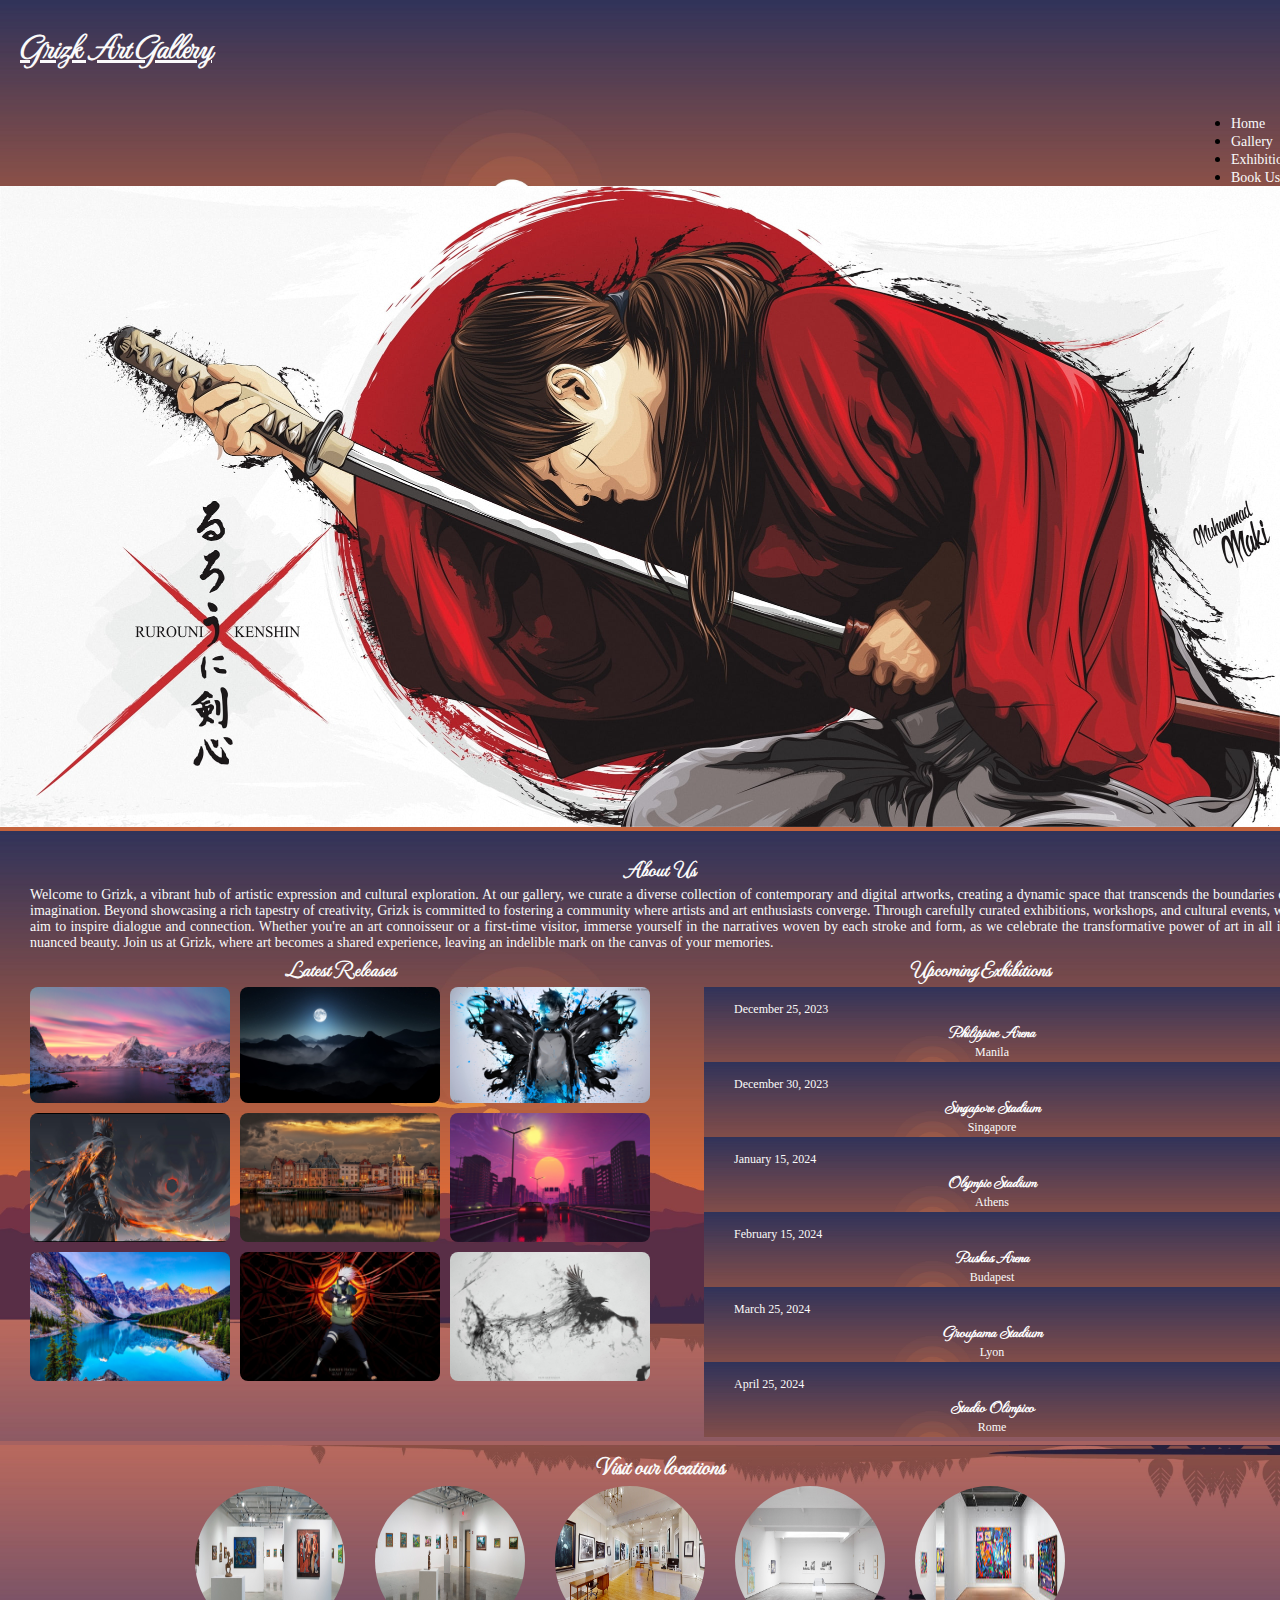
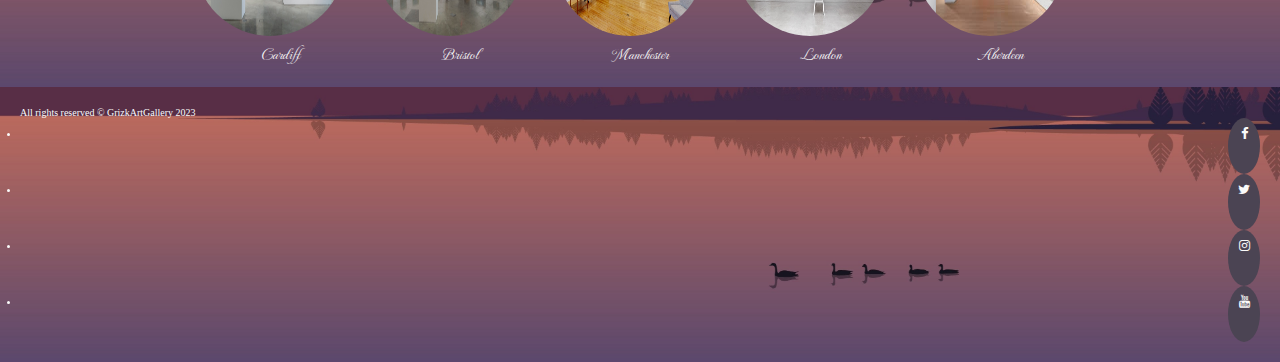
==== commit cc9e4dd2: "update" ====
--- a/index.html
+++ b/index.html
@@ -68,8 +68,8 @@
       <div>
         <img
           src="assets/images/anime/wallpaperflare.com858.jpg"
-          class="hero-image d-block w-100 img-fluid"
-          alt="..."
+          class="hero-image animate-fade-in d-block w-100 img-fluid"
+          alt="hero image of samurai x"
         />
       </div>
     </div>
--- a/assets/css/style.css
+++ b/assets/css/style.css
@@ -5,9 +5,28 @@
 }
 
 body {
-    background-image: url(../images/abstract/backgroound1.jpg);
+    background-image: url(../images/abstract/backgroundmain.jpg);
     background-size: cover;
     background-color: #4b4453;
+    background-repeat: no-repeat;
+    background-position: center;
+}
+
+body h2 {
+    color: #fafafa;
+    text-align: center;
+    font-family: "MonteCarlo", cursive;
+    transition: transform 0.3s ease-in-out;
+}
+
+body h2:hover {
+    transform: scale(1.1);
+}
+
+body p {
+    color: #fafafa;
+    text-align: justify;
+    padding: 0, 20px;
 }
 
 /*---------------------------Colours------------------------*/
@@ -66,6 +85,10 @@
     color: #fafafa;
 }
 
+#booking-form label {
+    color: #fafafa;
+}
+
 footer {
     background-color: #4b4453;
     color: #fafafa;
@@ -75,7 +98,6 @@
     color: #fafafa;
     background: #4b4453;
 }
-
 
 /*-----------------------Headings-----------------------*/
 
@@ -84,7 +106,7 @@
     padding-top: 10px;
     padding-left: 10px;
     padding-right: 0;
-    background-image: url(../images/abstract/backgroound1.jpg);
+    background-image: url(../images/abstract/backgroundmain.jpg);
     background-repeat: no-repeat;
     background-size: cover;
 }
@@ -164,7 +186,7 @@
 }
 
 #first-section {
-    background-image: url(../images/abstract/backgroound1.jpg);
+    background-image: url(../images/abstract/backgroundmain.jpg);
     background-size: cover;
     overflow: hidden;
     height: auto;
@@ -244,7 +266,7 @@
 
 .exhibition-list-item {
     padding: 0 20px;
-    background-image: url(../images/abstract/backgroound1.jpg);
+    background-image: url(../images/abstract/backgroundmain.jpg);
     background-repeat: no-repeat;
     background-size: 100%;
     height: 70px;
@@ -292,7 +314,7 @@
 }
 
 #second-section {
-    background-image: url(../images/abstract/backgroound1.jpg);
+    background-image: url(../images/abstract/backgroundmain.jpg);
     background-size: cover;
     background-position: bottom;
     overflow: hidden;
@@ -344,19 +366,37 @@
     align-items: center;
 }
 
+#booking-section {
+    height: 600px;
+}
+
+#booking-intro p {
+    padding: 0 20px;
+}
+
+#booking-form {
+    width: 60%;
+    display: block;
+    justify-content: center;
+    padding-left: 20px;
+}
+
+#form-button {
+    align-content: center;
+}
+
 /*---------Footer----------*/
 
 footer {
-    background-image: url(../images/abstract/backgroound1.jpg);
+    background-image: url(../images/abstract/backgroundmain.jpg);
     background-repeat: no-repeat;
     background-position: bottom;
     background-size: 100%;
     height: auto;
     width: 100%;
     margin: 0;
-    padding: 0;
-}
-
+    padding-top: 40px;
+}
 
 .social-links {
     padding-bottom: 0;
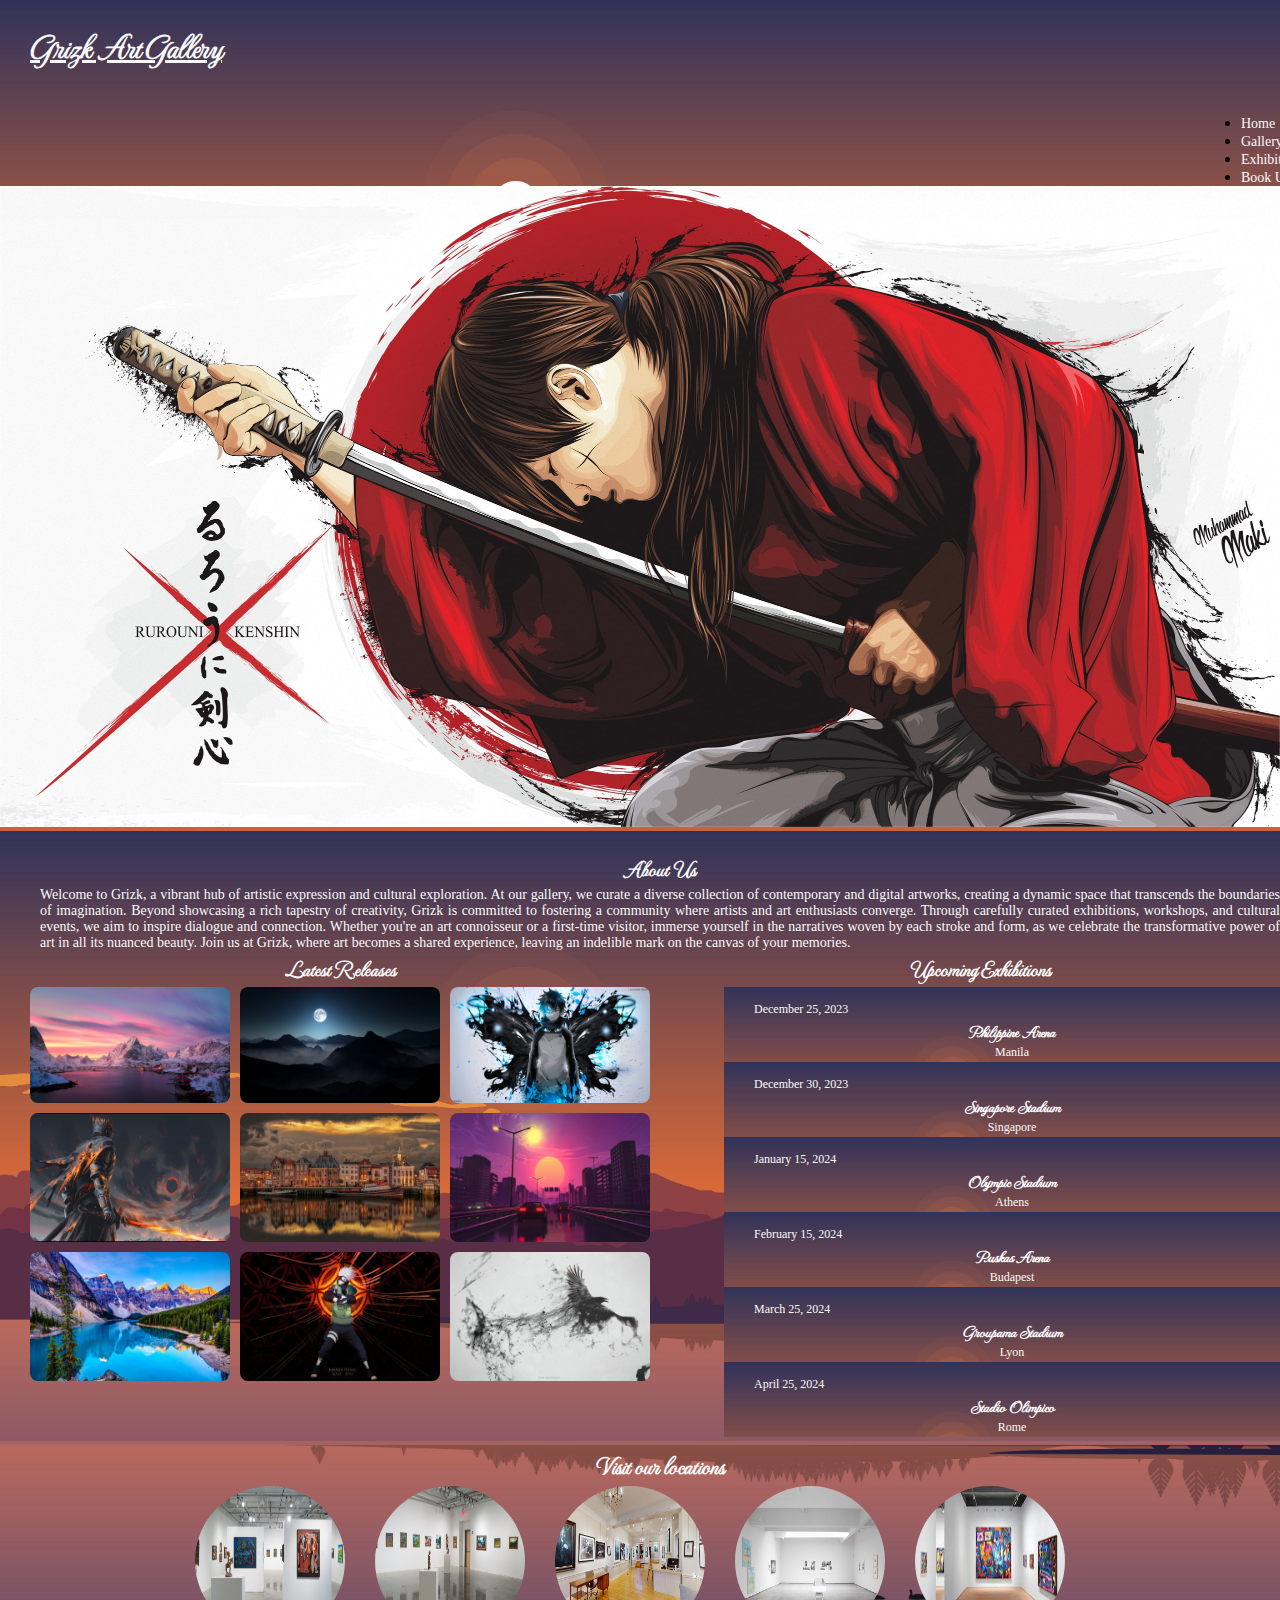
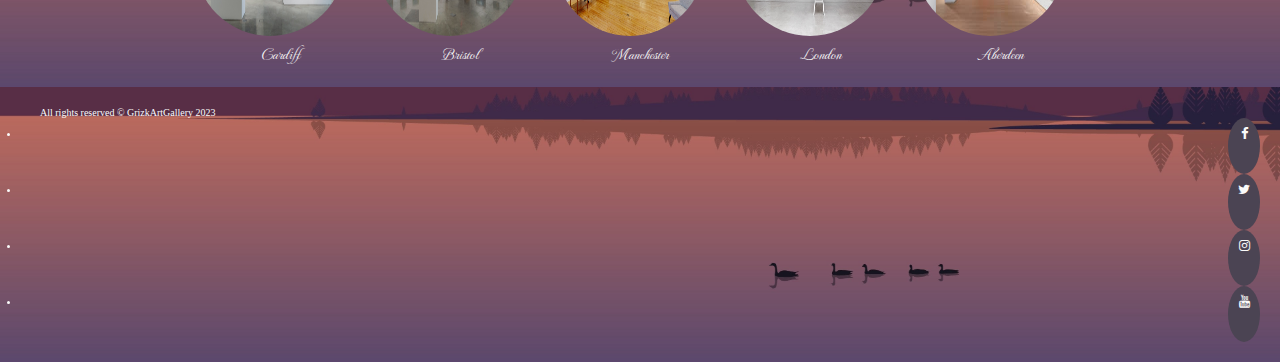
==== commit b1757b30: "update" ====
--- a/index.html
+++ b/index.html
@@ -95,63 +95,63 @@
         <div id="latest-release">
           <h2 class="h2-mod">Latest Releases</h2>
           <div class="image-grid">
-            <a href="#">
-              <img
-                src="assets/images/abstract/wallpaperflare.com_wallpaper2023-12-01T224659.562.jpg"
+            <a href="assets/images/abstract/562.jpg" target="_blank">
+              <img
+                src="assets/images/abstract/562.jpg"
                 class="img-thumbnail"
                 alt="Artwork of a Mountain Landscape"
               />
             </a>
-            <a href="#">
-              <img
-                src="assets/images/abstract/wallpaperflare.com_wallpaper100.jpg"
+            <a href="assets/images/abstract/100.jpg" target="_blank">
+              <img
+                src="assets/images/abstract/100.jpg"
                 class="img-thumbnail"
                 alt="Artwork of a Night view"
               />
             </a>
-            <a href="#">
-              <img
-                src="assets/images/anime/wallpaperflare.com_wallpaper-2023-12-03T193437.136.jpg"
+            <a href="assets/images/anime/136.jpg" target="_blank">
+              <img
+                src="assets/images/anime/136.jpg"
                 class="img-thumbnail"
                 alt="Painting of an anime"
               />
             </a>
-            <a href="#">
-              <img
-                src="assets/images/anime/wallpaperflare.com_wallpaper31.jpg"
+            <a href="ssets/images/anime/31.jpg" target="_blank">
+              <img
+                src="assets/images/anime/31.jpg"
                 class="img-thumbnail"
                 alt="Painting of the last samurai"
               />
             </a>
-            <a href="#">
-              <img
-                src="assets/images/buildings/wallpaperflare.com_wallpaper28.jpg"
+            <a href="assets/images/buildings/6.jpg" target="_blank">
+              <img
+                src="assets/images/buildings/6.jpg"
                 class="img-thumbnail"
                 alt="Painting of a cityview"
               />
             </a>
-            <a href="#">
-              <img
-                src="assets/images/buildings/wallpaperflare.com_wallpaper56.jpg"
+            <a href="assets/images/buildings/7.jpg" target="_blank">
+              <img
+                src="assets/images/buildings/7.jpg"
                 class="img-thumbnail"
                 alt="Painting of a Night drive"
               />
             </a>
-            <a href="#">
+            <a href="assets/images/abstract/colourfullandscape.jpg" target="_blank">
               <img
                 src="assets/images/abstract/colourfullandscape.jpg"
                 class="img-thumbnail"
                 alt="Painting of a colour landscape"
               />
             </a>
-            <a href="#">
+            <a href="assets/images/anime/kakashi.jpg" target="_blank">
               <img
                 src="assets/images/anime/kakashi.jpg"
                 class="img-thumbnail"
                 alt="Painting of Kakashi"
               />
             </a>
-            <a href="#">
+            <a href="assets/images/digital/bird.jpg" target="_blank">
               <img
                 src="assets/images/digital/bird.jpg"
                 class="img-thumbnail"
@@ -162,111 +162,113 @@
         </div>
         <div id="exhibition-list">
           <h2 class="h2-mod">Upcoming Exhibitions</h2>
-          <div class="upcoming-exhibitions">
-            <div class="exhibition-list-item border rounded row g-3">
-              <div class="col exhibition-date">December 25, 2023</div>
-              <div class="col-6">
-                <h3>Philippine Arena</h3>
-                <p>Manila</p>
-              </div>
-              <div class="col button">
-                <a
-                  href="#"
-                  class="btn btn-outline-light"
-                  role="button"
-                  target="_blank"
-                  >More Details</a
-                >
-              </div>
-            </div>
-          </div>
-          <div class="upcoming-exhibitions">
-            <div class="exhibition-list-item border rounded row g-3">
-              <div class="col exhibition-date">December 30, 2023</div>
-              <div class="col-6">
-                <h3>Singapore Stadium</h3>
-                <p>Singapore</p>
-              </div>
-              <div class="col button">
-                <a
-                  href="#"
-                  class="btn btn-outline-light"
-                  role="button"
-                  target="_blank"
-                  >More Details</a
-                >
-              </div>
-            </div>
-          </div>
-          <div class="upcoming-exhibitions">
-            <div class="exhibition-list-item border rounded row g-3">
-              <div class="col exhibition-date">January 15, 2024</div>
-              <div class="col-6">
-                <h3>Olympic Stadium</h3>
-                <p>Athens</p>
-              </div>
-              <div class="col button">
-                <a
-                  href="#"
-                  class="btn btn-outline-light"
-                  role="button"
-                  target="_blank"
-                  >More Details</a
-                >
-              </div>
-            </div>
-          </div>
-          <div class="upcoming-exhibitions">
-            <div class="exhibition-list-item border rounded row g-3">
-              <div class="col exhibition-date">February 15, 2024</div>
-              <div class="col-6">
-                <h3>Puskas Arena</h3>
-                <p>Budapest</p>
-              </div>
-              <div class="col button">
-                <a
-                  href="#"
-                  class="btn btn-outline-light"
-                  role="button"
-                  target="_blank"
-                  >More Details</a
-                >
-              </div>
-            </div>
-          </div>
-          <div class="upcoming-exhibitions">
-            <div class="exhibition-list-item border rounded row g-3">
-              <div class="col exhibition-date">March 25, 2024</div>
-              <div class="col-6">
-                <h3>Groupama Stadium</h3>
-                <p>Lyon</p>
-              </div>
-              <div class="col button">
-                <a
-                  href="#"
-                  class="btn btn-outline-light"
-                  role="button"
-                  target="_blank"
-                  >More Details</a
-                >
-              </div>
-            </div>
-          </div>
-          <div class="upcoming-exhibitions">
-            <div class="exhibition-list-item border rounded row g-3">
-              <div class="col exhibition-date">April 25, 2024</div>
-              <div class="col-6">
-                <h3>Stadio Olimpico</h3>
-                <p>Rome</p>
-              </div>
-              <div class="col button">
-                <a
-                  href="#"
-                  class="btn btn-outline-light"
-                  role="button"
-                  target="_blank"
-                  >More Details</a
-                >
+          <div class="exhibition-container">
+            <div class="upcoming-exhibitions">
+              <div class="exhibition-list-item border rounded row g-3">
+                <div class="col exhibition-date">December 25, 2023</div>
+                <div class="col-6">
+                  <h3>Philippine Arena</h3>
+                  <p>Manila</p>
+                </div>
+                <div class="col button">
+                  <a
+                    href="#"
+                    class="btn btn-outline-light"
+                    role="button"
+                    target="_blank"
+                    >More Details</a
+                  >
+                </div>
+              </div>
+            </div>
+            <div class="upcoming-exhibitions">
+              <div class="exhibition-list-item border rounded row g-3">
+                <div class="col exhibition-date">December 30, 2023</div>
+                <div class="col-6">
+                  <h3>Singapore Stadium</h3>
+                  <p>Singapore</p>
+                </div>
+                <div class="col button">
+                  <a
+                    href="#"
+                    class="btn btn-outline-light"
+                    role="button"
+                    target="_blank"
+                    >More Details</a
+                  >
+                </div>
+              </div>
+            </div>
+            <div class="upcoming-exhibitions">
+              <div class="exhibition-list-item border rounded row g-3">
+                <div class="col exhibition-date">January 15, 2024</div>
+                <div class="col-6">
+                  <h3>Olympic Stadium</h3>
+                  <p>Athens</p>
+                </div>
+                <div class="col button">
+                  <a
+                    href="#"
+                    class="btn btn-outline-light"
+                    role="button"
+                    target="_blank"
+                    >More Details</a
+                  >
+                </div>
+              </div>
+            </div>
+            <div class="upcoming-exhibitions">
+              <div class="exhibition-list-item border rounded row g-3">
+                <div class="col exhibition-date">February 15, 2024</div>
+                <div class="col-6">
+                  <h3>Puskas Arena</h3>
+                  <p>Budapest</p>
+                </div>
+                <div class="col button">
+                  <a
+                    href="#"
+                    class="btn btn-outline-light"
+                    role="button"
+                    target="_blank"
+                    >More Details</a
+                  >
+                </div>
+              </div>
+            </div>
+            <div class="upcoming-exhibitions">
+              <div class="exhibition-list-item border rounded row g-3">
+                <div class="col exhibition-date">March 25, 2024</div>
+                <div class="col-6">
+                  <h3>Groupama Stadium</h3>
+                  <p>Lyon</p>
+                </div>
+                <div class="col button">
+                  <a
+                    href="#"
+                    class="btn btn-outline-light"
+                    role="button"
+                    target="_blank"
+                    >More Details</a
+                  >
+                </div>
+              </div>
+            </div>
+            <div class="upcoming-exhibitions">
+              <div class="exhibition-list-item border rounded row g-3">
+                <div class="col exhibition-date">April 25, 2024</div>
+                <div class="col-6">
+                  <h3>Stadio Olimpico</h3>
+                  <p>Rome</p>
+                </div>
+                <div class="col button">
+                  <a
+                    href="#"
+                    class="btn btn-outline-light"
+                    role="button"
+                    target="_blank"
+                    >More Details</a
+                  >
+                </div>
               </div>
             </div>
           </div>
--- a/assets/css/style.css
+++ b/assets/css/style.css
@@ -1,428 +1,484 @@
 * {
-    margin: 0;
-    padding: 0;
-    border: 0;
+  margin: 0;
+  padding: 0;
+  border: 0;
 }
 
 body {
-    background-image: url(../images/abstract/backgroundmain.jpg);
-    background-size: cover;
-    background-color: #4b4453;
-    background-repeat: no-repeat;
-    background-position: center;
+  background-image: url(../images/abstract/backgroundmain.jpg);
+  background-size: cover;
+  background-color: #4b4453;
+  background-repeat: no-repeat;
+  background-position: center;
+}
+
+p {
+  padding: 0 20px;
 }
 
 body h2 {
-    color: #fafafa;
-    text-align: center;
-    font-family: "MonteCarlo", cursive;
-    transition: transform 0.3s ease-in-out;
+  color: #fafafa;
+  text-align: center;
+  font-family: "MonteCarlo", cursive;
+  transition: transform 0.3s ease-in-out;
 }
 
 body h2:hover {
-    transform: scale(1.1);
+  transform: scale(1.1);
 }
 
 body p {
-    color: #fafafa;
-    text-align: justify;
-    padding: 0, 20px;
+  color: #fafafa;
+  text-align: justify;
+  padding: 0, 20px;
 }
 
 /*---------------------------Colours------------------------*/
 
 header {
-    background-color: #4b4453;
-    height: auto;
-    margin: 0;
-    width: 100%;
+  background-color: #4b4453;
+  height: auto;
+  margin: 0;
+  width: 100%;
 }
 
 .col-6 {
-    color: white;
+  color: white;
 }
 
 a {
-    color: #fafafa;
+  color: #fafafa;
 }
 
 .col a:hover {
-    text-decoration: none;
-    color: #fafafa;
+  text-decoration: none;
+  color: #fafafa;
 }
 
 .navbar-nav .nav-item a {
-    color: #fafafa;
-    text-decoration: none;
-    transition: color 0.3s;
+  color: #fafafa;
+  text-decoration: none;
+  transition: color 0.3s;
 }
 
 .navbar-nav .nav-item a:hover {
-    text-decoration: none;
+  text-decoration: none;
 }
 
 .about-us {
-    color: #fafafa;
+  color: #fafafa;
 }
 
 #first-section {
-    color: #fafafa;
+  color: #fafafa;
 }
 
 #inner-section h2 {
-    color: #fafafa;
+  color: #fafafa;
 }
 
 .exhibition-list-item {
-    color: #fafafa;
+  color: #fafafa;
 }
 
 #second-section h2 {
-    color: #fafafa;
+  color: #fafafa;
 }
 
 #location-thumbnail div p {
-    color: #fafafa;
+  color: #fafafa;
 }
 
 #booking-form label {
-    color: #fafafa;
+  color: #fafafa;
 }
 
 footer {
-    background-color: #4b4453;
-    color: #fafafa;
+  background-color: #4b4453;
+  color: #fafafa;
 }
 
 .social-links li a i {
-    color: #fafafa;
-    background: #4b4453;
+  color: #fafafa;
+  background: #4b4453;
 }
 
 /*-----------------------Headings-----------------------*/
 
 header {
-    margin: 0;
-    padding-top: 10px;
-    padding-left: 10px;
-    padding-right: 0;
-    background-image: url(../images/abstract/backgroundmain.jpg);
-    background-repeat: no-repeat;
-    background-size: cover;
+  margin: 0;
+  padding-top: 10px;
+  padding-left: 20px;
+  padding-right: 0;
+  background-image: url(../images/abstract/backgroundmain.jpg);
+  background-repeat: no-repeat;
+  background-size: cover;
+  position: scroll;
 }
 
 .row {
-    padding: 0px;
+  padding: 0px;
 }
 
 .container-fluid {
-    margin: 0;
-    padding: 0px;
+  margin: 0;
+  padding: 0px;
 }
 
 .col {
-    flex-basis: 0;
-    max-width: 100%;
-    padding-left: 10px;
-    padding-top: 10px;
-    text-align: left;
+  flex-basis: 0;
+  max-width: 100%;
+  padding-left: 10px;
+  padding-top: 10px;
+  text-align: left;
 }
 
 .col-6 {
-    font-weight: 500;
+  font-weight: 500;
 }
 
 h1 {
-    font-family: "MonteCarlo", cursive;
+  font-family: "MonteCarlo", cursive;
 }
 
 .col-3 {
-    padding-top: 40px;
-    padding-bottom: 0px;
-    padding-left: 40px;
-    display: flex;
-    justify-content: flex-end;
+  padding-top: 40px;
+  padding-bottom: 0px;
+  padding-left: 40px;
+  display: flex;
+  justify-content: flex-end;
 }
 
 .nav-bar {
-    padding-bottom: 0px;
+  padding-bottom: 0px;
 }
 
 .navbar-nav li a {
-    font-size: 14px;
-    line-height: 7px;
-    text-align: end;
+  font-size: 14px;
+  line-height: 7px;
+  text-align: end;
 }
 
 /*-----------------------Section-----------------------*/
 
 #hero-outer {
-    height: 100%;
-    width: 100%;
-    overflow: hidden;
-    position: relative;
+  height: 100%;
+  width: 100%;
+  overflow: hidden;
+  position: relative;
 }
 
 .hero-image {
-    height: 100%;
-    width: 100%;
-    background-repeat: no-repeat;
-    background-size: cover;
-    overflow: hidden;
+  height: 100%;
+  width: 100%;
+  background-repeat: no-repeat;
+  background-size: cover;
+  overflow: hidden;
 }
 
 @keyframes fadeIn {
-    from {
-        opacity: 0;
-    }
-
-    to {
-        opacity: 1;
-    }
+  from {
+    opacity: 0;
+  }
+
+  to {
+    opacity: 1;
+  }
 }
 
 .animate-fade-in {
-    animation: fadeIn 1.5s ease-in-out forwards;
+  animation: fadeIn 1.5s ease-in-out forwards;
 }
 
 #first-section {
-    background-image: url(../images/abstract/backgroundmain.jpg);
-    background-size: cover;
-    overflow: hidden;
-    height: auto;
-    width: 100%;
-    padding-top: 20px;
-    padding-left: 20px;
-    padding-right: 20px;
-    text-align: justify;
-    font-size: 14px;
-    display: inline-block;
+  background-image: url(../images/abstract/backgroundmain.jpg);
+  background-size: cover;
+  overflow: hidden;
+  height: auto;
+  width: 100%;
+  padding-top: 20px;
+  padding-left: 20px;
+  padding-right: 20px;
+  text-align: justify;
+  font-size: 14px;
+  display: inline-block;
 }
 
 #first-section h2 {
-    font-family: "MonteCarlo", cursive;
+  font-family: "MonteCarlo", cursive;
 }
 
 .about-us {
-    text-align: justify;
-    font-size: 14px;
-    padding: 0 10px;
+  text-align: justify;
+  font-size: 14px;
+  padding: 0;
 }
 
 .about-us h2 {
-    font-family: "MonteCarlo", cursive;
+  font-family: "MonteCarlo", cursive;
 }
 
 .about-us h2 p {
-    font-family: "MonteCarlo", cursive;
-    width: 100%;
+  font-family: "MonteCarlo", cursive;
+  width: 100%;
 }
 
 #inner-section {
-    height: 100%;
-    width: auto;
-    display: inline-block;
+  height: 100%;
+  width: auto;
+  display: inline-block;
 }
 
 #inner-section h2 {
-    text-align: center;
+  text-align: center;
 }
 
 #latest-release {
-    float: left;
-    width: 50%;
+  float: left;
+  width: 50%;
 }
 
 #exhibition-list {
-    float: right;
-    width: 50%;
+  float: right;
+  width: 50%;
 }
 
 .image-grid {
-    display: grid;
-    grid-template-columns: repeat(auto-fill, minmax(200px, 1fr));
-    gap: 10px;
-    padding: 0 10px;
+  display: grid;
+  grid-template-columns: repeat(auto-fill, minmax(200px, 1fr));
+  gap: 10px;
+  padding: 0 10px;
 }
 
 .image-grid img {
-    width: 100%;
-    height: 100%;
-    border-radius: 8px;
-    transition: transform 0.3s ease-in-out;
+  width: 100%;
+  height: 100%;
+  border-radius: 8px;
+  transition: transform 0.3s ease-in-out;
 }
 
 .image-grid img:hover {
-    transform: scale(1.1);
+  transform: scale(1.1);
+}
+
+.exhibition-container {
+  float: right;
+  width: 90%;
 }
 
 .upcoming-exhibitions {
+  width: 100%;
+  display: flex;
+  justify-content: center;
+  padding-right: 20px;
+}
+
+.exhibition-list-item {
+  padding: 0 20px;
+  background-image: url(../images/abstract/backgroundmain.jpg);
+  background-repeat: no-repeat;
+  background-size: 100%;
+  height: 70px;
+  width: 100%;
+  padding-top: 5px;
+  padding-bottom: 0px;
+  transition: transform 0.3s ease-in-out;
+}
+
+.exhibition-list-item:hover {
+  transform: scale(1.1);
+}
+
+.exhibition-date {
+  width: auto;
+  font-size: 12px;
+}
+
+.exhibition-list-item h3 {
+  font-family: "MonteCarlo", cursive;
+  text-align: center;
+}
+
+.exhibition-list-item p {
+  text-align: center;
+  width: auto;
+  font-size: 12px;
+}
+
+.exhibition-list-item a {
+  font-size: 12px;
+}
+
+.exhibition-list-item a:hover {
+  text-decoration: none;
+  color: #4b4453;
+}
+
+.h2-mod {
+  transition: transform 0.3s ease-in-out;
+}
+
+.h2-mod:hover {
+  transform: scale(1.1);
+}
+
+#second-section {
+  background-image: url(../images/abstract/backgroundmain.jpg);
+  background-size: cover;
+  background-position: bottom;
+  overflow: hidden;
+  height: auto;
+  width: 100%;
+  padding-bottom: 20px;
+}
+
+#second-section h2 {
+  font-family: "MonteCarlo", cursive;
+  width: 100%;
+  padding-left: 20px;
+  padding-right: 20px;
+  text-align: center;
+  transition: transform 0.3s ease-in-out;
+}
+
+#second-section h2:hover {
+  transform: scale(1.1);
+}
+
+#location-thumbnail {
+  display: flex;
+  justify-content: center;
+  align-items: center;
+  gap: 10px;
+}
+
+#location-thumbnail img {
+  height: 150px;
+  width: 150px;
+  border-radius: 50%;
+  transition: transform 0.3s ease-in-out;
+  margin-right: 20px;
+}
+
+#location-thumbnail img:hover {
+  transform: scale(1.1);
+}
+
+#location-thumbnail div p {
+  font-family: "MonteCarlo", cursive;
+  text-align: center;
+}
+
+.location-items {
+  display: flexbox;
+  justify-content: center;
+  align-items: center;
+}
+
+.image-container {
+    margin-bottom: 10px;
+}
+
+
+#gallery-container {
+    background-color: #fafafa;
+    background-color: fixed;
+    padding: 10px 0 5px 5px;
+}
+
+#section-container {
+  display: flex;
+  justify-content: inline-block;
+  height: 500px;
+}
+
+.video-container {
+  display: flex;
+  align-items: center;
+  justify-content: center;
+  height: fit-content;
+  margin-right: 40px;
+}
+
+#video {
+  display: flex;
+  align-items: baseline;
+  justify-content: center;
+  position: relative;
+  width: 100%;
+  height: auto;
+  padding: 0 20px;
+  position: top;
+}
+
+#exhibition-page-items {
+  display: block;
+  justify-content: center;
+  align-items: center;
+  width: 100%;
+  float: right;
+}
+
+.upcoming-exhibitions1 {
     width: 90%;
     display: flex;
     justify-content: center;
-    float: right;
-    padding-right: 20px;
-}
-
-.exhibition-list-item {
-    padding: 0 20px;
-    background-image: url(../images/abstract/backgroundmain.jpg);
-    background-repeat: no-repeat;
-    background-size: 100%;
-    height: 70px;
-    width: 100%;
-    padding-top: 5px;
-    padding-bottom: 0px;
-    transition: transform 0.3s ease-in-out;
-}
-
-.exhibition-list-item:hover {
-    transform: scale(1.1);
-}
-
-.exhibition-date {
-    width: auto;
-    font-size: 12px;
-}
-
-.exhibition-list-item h3 {
-    font-family: "MonteCarlo", cursive;
-    text-align: center;
-}
-
-.exhibition-list-item p {
-    text-align: center;
-    width: auto;
-    font-size: 12px;
-}
-
-.exhibition-list-item a {
-    font-size: 12px;
-}
-
-.exhibition-list-item a:hover {
-    text-decoration: none;
-    color: #4b4453;
-}
-
-.h2-mod {
-    transition: transform 0.3s ease-in-out;
-}
-
-.h2-mod:hover {
-    transform: scale(1.1);
-}
-
-#second-section {
-    background-image: url(../images/abstract/backgroundmain.jpg);
-    background-size: cover;
-    background-position: bottom;
-    overflow: hidden;
-    height: auto;
-    width: 100%;
-    padding-bottom: 20px;
-}
-
-#second-section h2 {
-    font-family: "MonteCarlo", cursive;
-    width: 100%;
-    padding-left: 20px;
-    padding-right: 20px;
-    text-align: center;
-    transition: transform 0.3s ease-in-out;
-}
-
-#second-section h2:hover {
-    transform: scale(1.1);
-}
-
-#location-thumbnail {
-    display: flex;
-    justify-content: center;
     align-items: center;
-    gap: 10px;
-}
-
-#location-thumbnail img {
-    height: 150px;
-    width: 150px;
-    border-radius: 50%;
-    transition: transform 0.3s ease-in-out;
-    margin-right: 20px;
-}
-
-#location-thumbnail img:hover {
-    transform: scale(1.1);
-}
-
-#location-thumbnail div p {
-    font-family: "MonteCarlo", cursive;
-    text-align: center;
-}
-
-.location-items {
-    display: flexbox;
-    justify-content: center;
-    align-items: center;
 }
 
 #booking-section {
-    height: 600px;
-}
-
-#booking-intro p {
-    padding: 0 20px;
+  height: 600px;
+}
+
+.booking-intro p {
+  padding: 0 20px;
 }
 
 #booking-form {
-    width: 60%;
-    display: block;
-    justify-content: center;
-    padding-left: 20px;
-}
-
-#form-button {
-    align-content: center;
+  width: 60%;
+  display: block;
+  justify-content: center;
+  padding-left: 20px;
 }
 
 /*---------Footer----------*/
 
 footer {
-    background-image: url(../images/abstract/backgroundmain.jpg);
-    background-repeat: no-repeat;
-    background-position: bottom;
-    background-size: 100%;
-    height: auto;
-    width: 100%;
-    margin: 0;
-    padding-top: 40px;
+  background-image: url(../images/abstract/backgroundmain.jpg);
+  background-repeat: no-repeat;
+  background-position: bottom;
+  background-size: 100%;
+  height: auto;
+  width: 100%;
+  margin: 0;
+  padding-top: 40px;
 }
 
 .social-links {
-    padding-bottom: 0;
+  padding-bottom: 0;
 }
 
 .social-links li a i {
-    width: 32px;
-    height: 32px;
-    padding: 12px 0;
-    border-radius: 50%;
-    font-size: 13px;
-    line-height: 7px;
-    text-align: center;
-    transition: all 0.35s ease-in-out;
+  width: 32px;
+  height: 32px;
+  padding: 12px 0;
+  border-radius: 50%;
+  font-size: 13px;
+  line-height: 7px;
+  text-align: center;
+  transition: all 0.35s ease-in-out;
 }
 
 .social-links li a i:hover {
-    transform: scale(1.1);
+  transform: scale(1.1);
 }
 
 #footer-details {
-    padding: 20px;
-    text-align: end;
-    font-size: 10px;
+  padding: 20px;
+  text-align: end;
+  font-size: 10px;
 }
 
 .col-sm-4 p {
-    text-align: left;
-}+  text-align: left;
+}
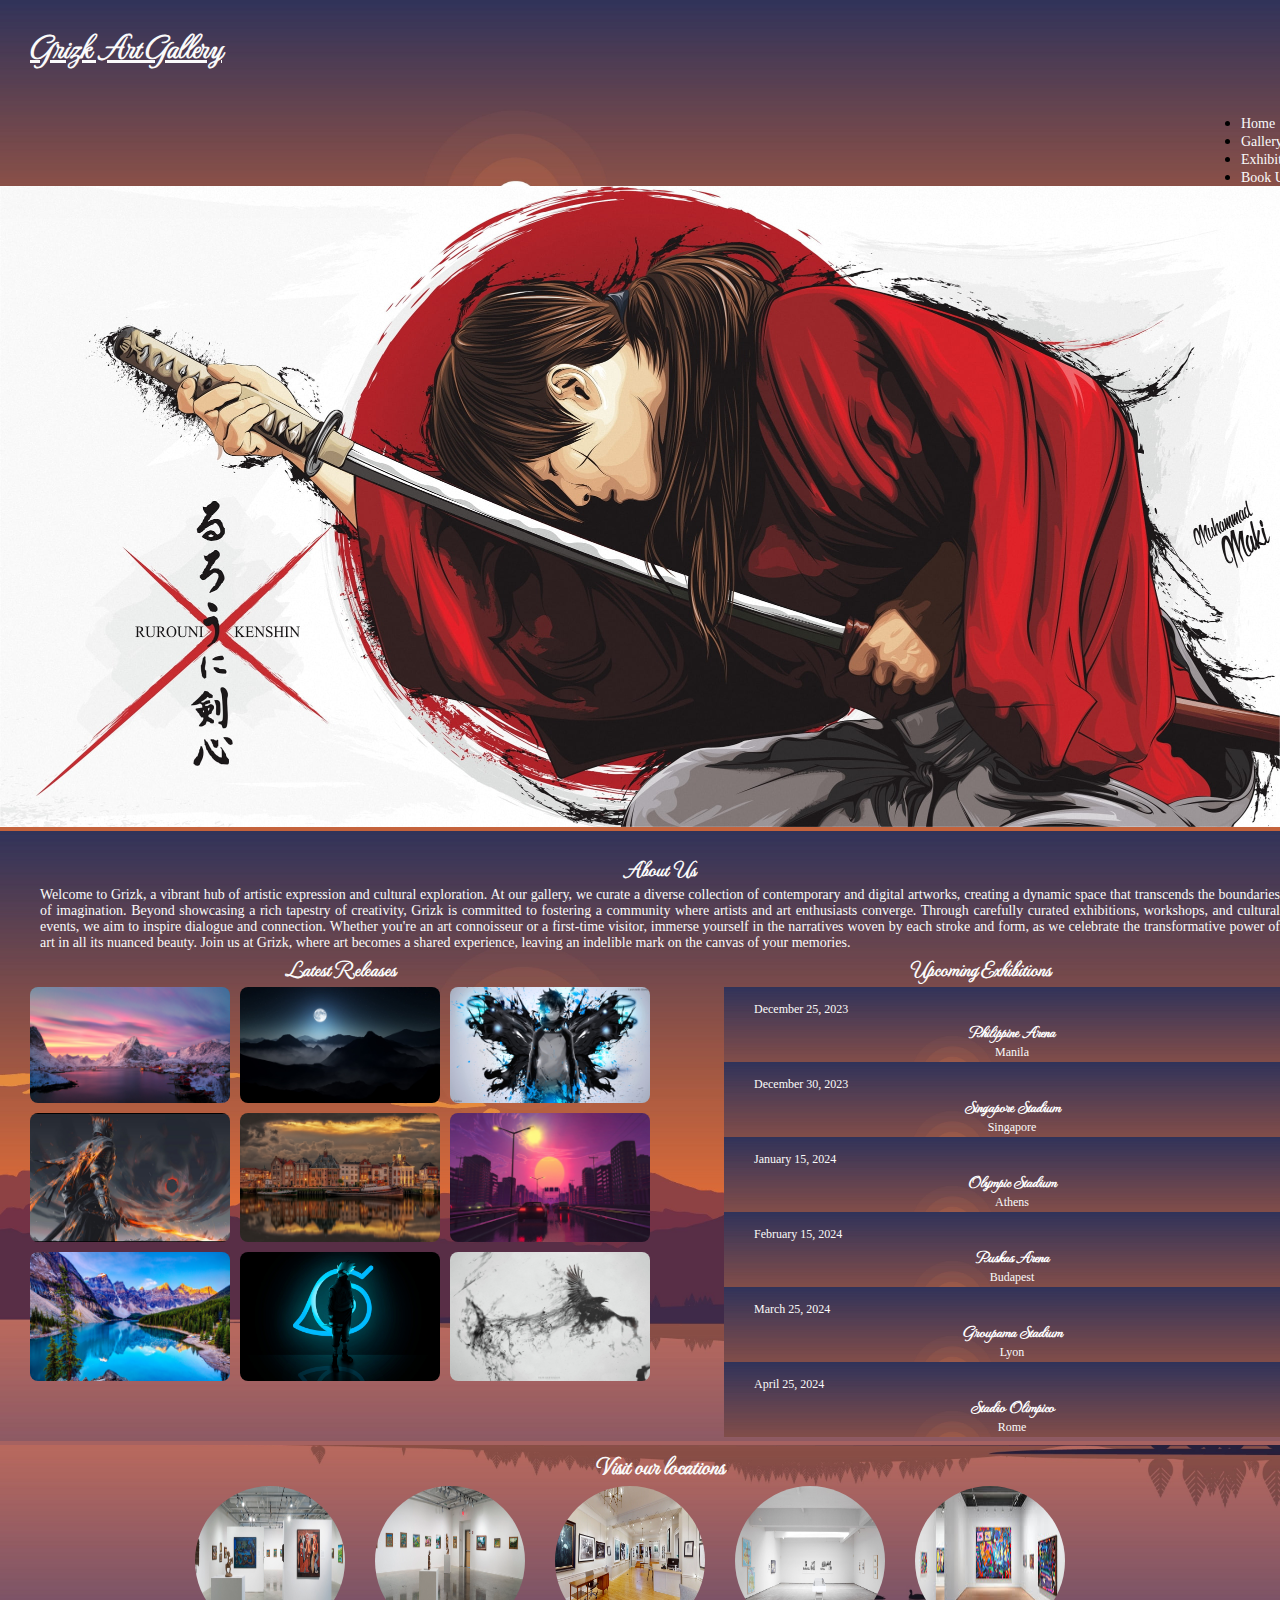
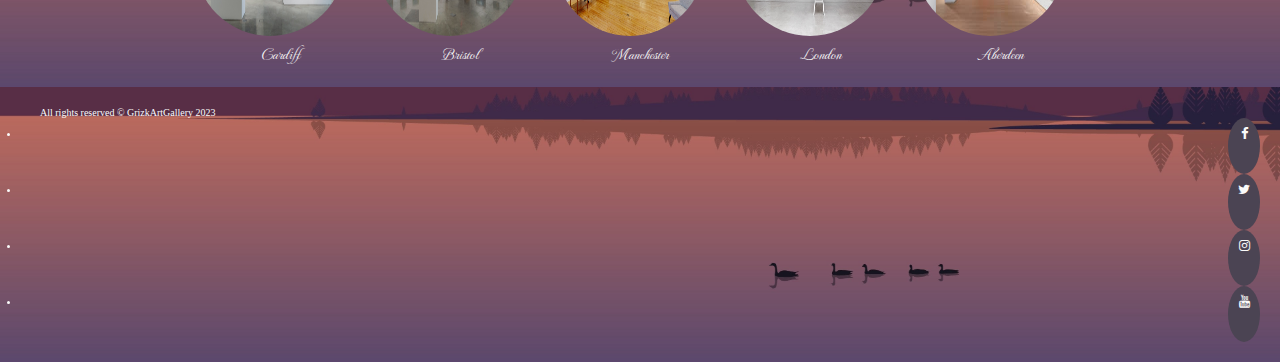
==== commit a3eacfca: "update" ====
--- a/index.html
+++ b/index.html
@@ -1,29 +1,26 @@
 <!DOCTYPE html>
 <html lang="en">
   <head>
-    <meta charset="UTF-8" />
-    <meta http-equiv="X-UA-Compatible" content="IE=edge" />
-    <meta name="viewport" content="width=device-width, initial-scale=1.0" />
+    <meta charset="UTF-8">
+    <meta http-equiv="X-UA-Compatible" content="IE=edge">
+    <meta name="viewport" content="width=device-width, initial-scale=1.0">
     <link
       rel="stylesheet"
       href="https://cdn.jsdelivr.net/npm/bootstrap@4.6.2/dist/css/bootstrap.min.css"
       integrity="sha384-xOolHFLEh07PJGoPkLv1IbcEPTNtaed2xpHsD9ESMhqIYd0nLMwNLD69Npy4HI+N"
-      crossorigin="anonymous"
-    />
+      crossorigin="anonymous">
     <link
       rel="stylesheet"
       href="https://cdnjs.cloudflare.com/ajax/libs/font-awesome/4.7.0/css/font-awesome.css"
       integrity="sha512-5A8nwdMOWrSz20fDsjczgUidUBR8liPYU+WymTZP1lmY9G6Oc7HlZv156XqnsgNUzTyMefFTcsFH/tnJE/+xBg=="
       crossorigin="anonymous"
-      referrerpolicy="no-referrer"
-    />
-    <link rel="preconnect" href="https://fonts.googleapis.com" />
-    <link rel="preconnect" href="https://fonts.gstatic.com" crossorigin />
+      referrerpolicy="no-referrer">
+    <link rel="preconnect" href="https://fonts.googleapis.com">
+    <link rel="preconnect" href="https://fonts.gstatic.com" crossorigin>
     <link
       href="https://fonts.googleapis.com/css2?family=Ephesis&family=Hedvig+Letters+Serif:opsz@12..24&family=MonteCarlo&family=Smooch&display=swap"
-      rel="stylesheet"
-    />
-    <link rel="stylesheet" href="assets/css/style.css" />
+      rel="stylesheet">
+    <link rel="stylesheet" href="assets/css/style.css">
     <title>Grizk Art Gallery</title>
   </head>
   <body>
@@ -69,8 +66,7 @@
         <img
           src="assets/images/anime/wallpaperflare.com858.jpg"
           class="hero-image animate-fade-in d-block w-100 img-fluid"
-          alt="hero image of samurai x"
-        />
+          alt="hero image of samurai x">
       </div>
     </div>
     <section id="first-section">
@@ -99,64 +95,62 @@
               <img
                 src="assets/images/abstract/562.jpg"
                 class="img-thumbnail"
-                alt="Artwork of a Mountain Landscape"
-              />
+                alt="Artwork of a Mountain Landscape">
             </a>
             <a href="assets/images/abstract/100.jpg" target="_blank">
               <img
                 src="assets/images/abstract/100.jpg"
                 class="img-thumbnail"
                 alt="Artwork of a Night view"
-              />
+              >
             </a>
             <a href="assets/images/anime/136.jpg" target="_blank">
               <img
                 src="assets/images/anime/136.jpg"
                 class="img-thumbnail"
                 alt="Painting of an anime"
-              />
+              >
             </a>
             <a href="ssets/images/anime/31.jpg" target="_blank">
               <img
                 src="assets/images/anime/31.jpg"
                 class="img-thumbnail"
                 alt="Painting of the last samurai"
-              />
+              >
             </a>
             <a href="assets/images/buildings/6.jpg" target="_blank">
               <img
                 src="assets/images/buildings/6.jpg"
                 class="img-thumbnail"
                 alt="Painting of a cityview"
-              />
+              >
             </a>
             <a href="assets/images/buildings/7.jpg" target="_blank">
               <img
                 src="assets/images/buildings/7.jpg"
                 class="img-thumbnail"
                 alt="Painting of a Night drive"
-              />
+              >
             </a>
             <a href="assets/images/abstract/colourfullandscape.jpg" target="_blank">
               <img
                 src="assets/images/abstract/colourfullandscape.jpg"
                 class="img-thumbnail"
                 alt="Painting of a colour landscape"
-              />
-            </a>
-            <a href="assets/images/anime/kakashi.jpg" target="_blank">
-              <img
-                src="assets/images/anime/kakashi.jpg"
-                class="img-thumbnail"
-                alt="Painting of Kakashi"
-              />
+              >
+            </a>
+            <a href="assets/images/anime/9.jpg" target="_blank">
+              <img
+                src="assets/images/anime/9.jpg"
+                class="img-thumbnail"
+                alt="Painting of Kakashi">
             </a>
             <a href="assets/images/digital/bird.jpg" target="_blank">
               <img
                 src="assets/images/digital/bird.jpg"
                 class="img-thumbnail"
                 alt="Painting of a bird flying"
-              />
+              >
             </a>
           </div>
         </div>
